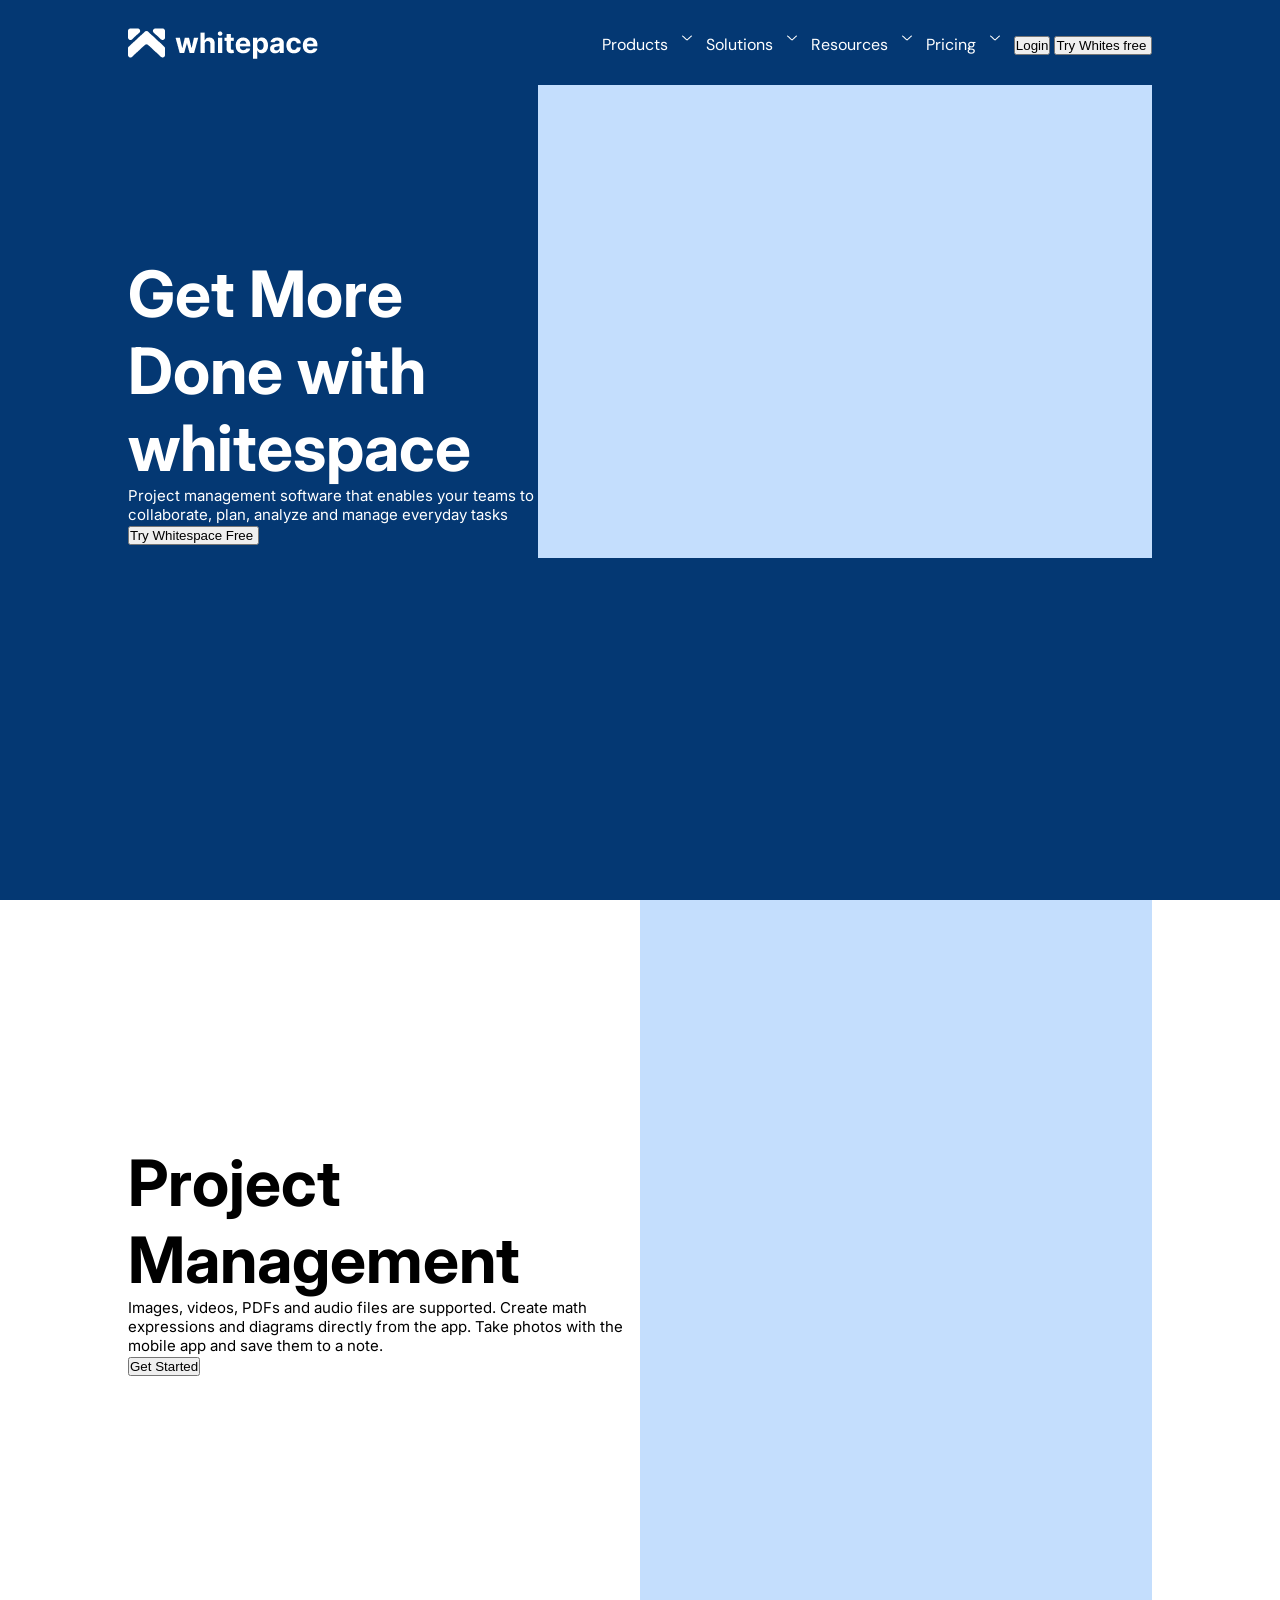
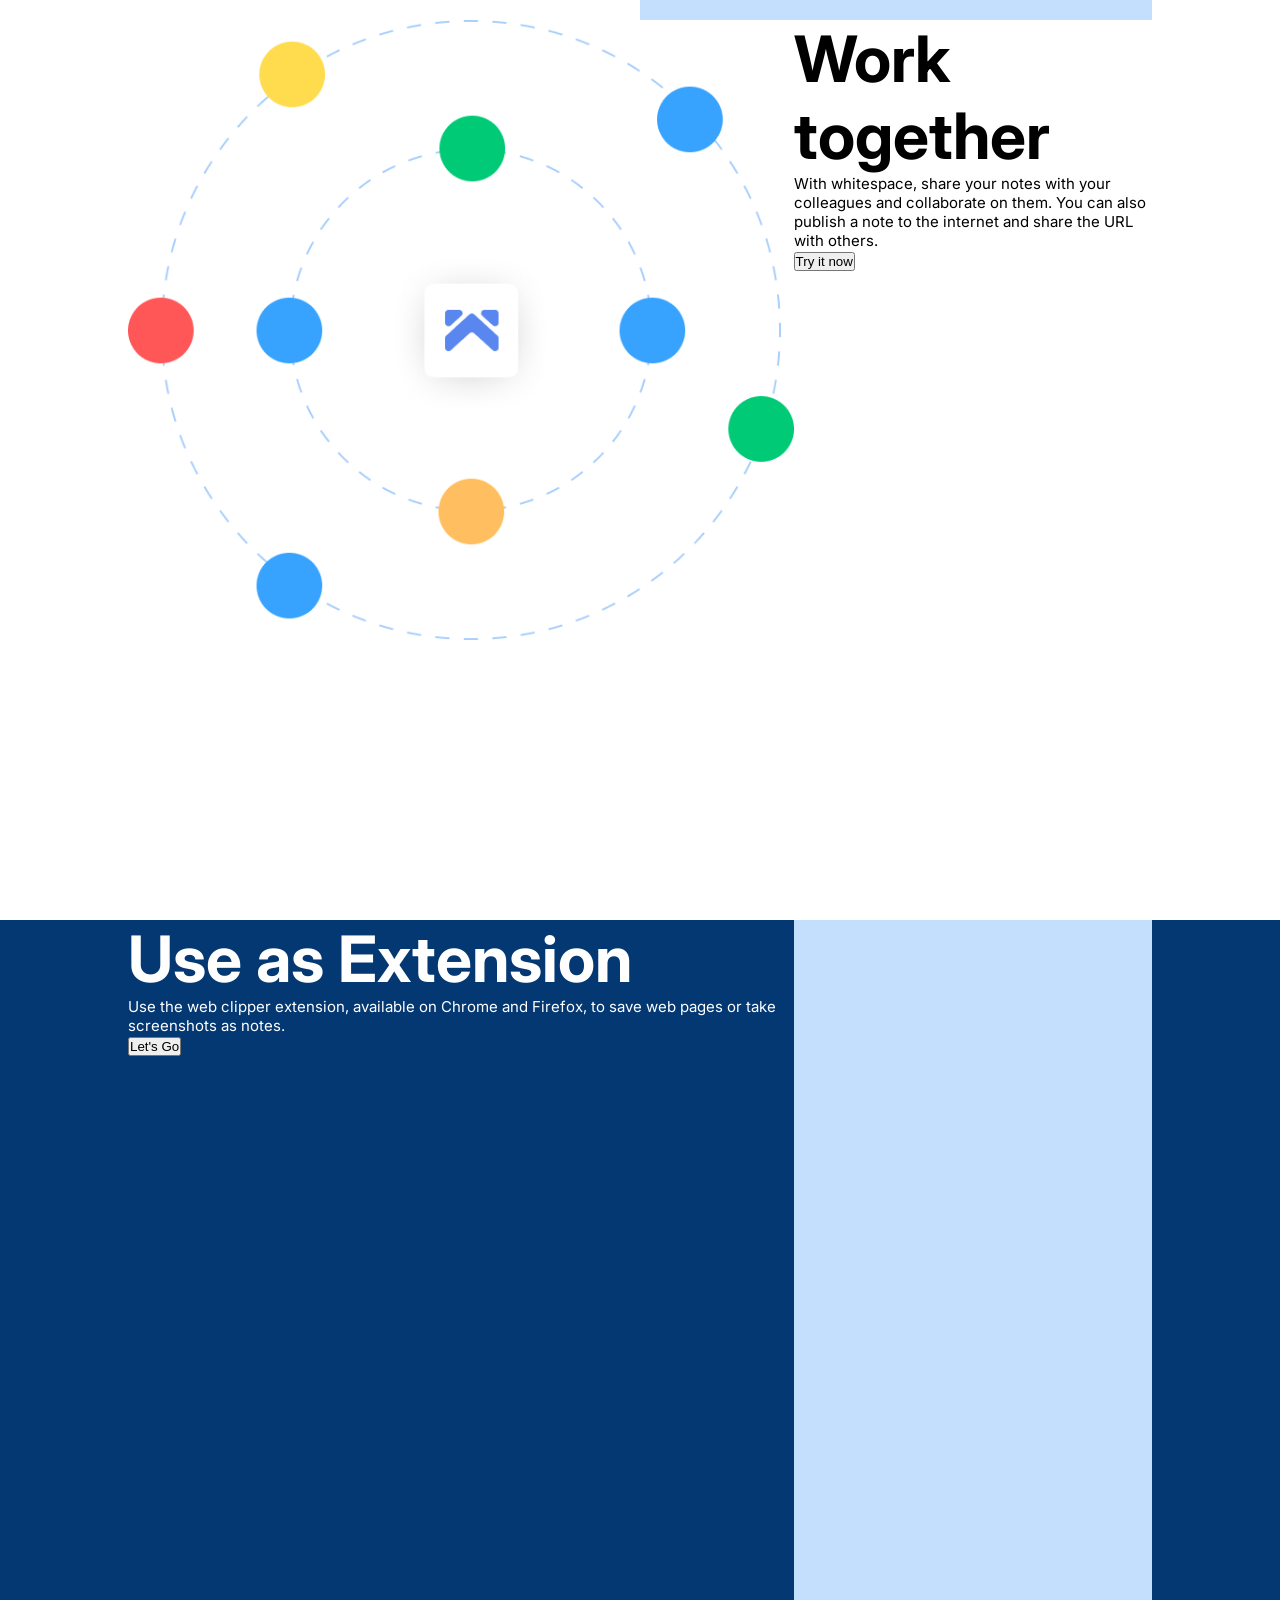
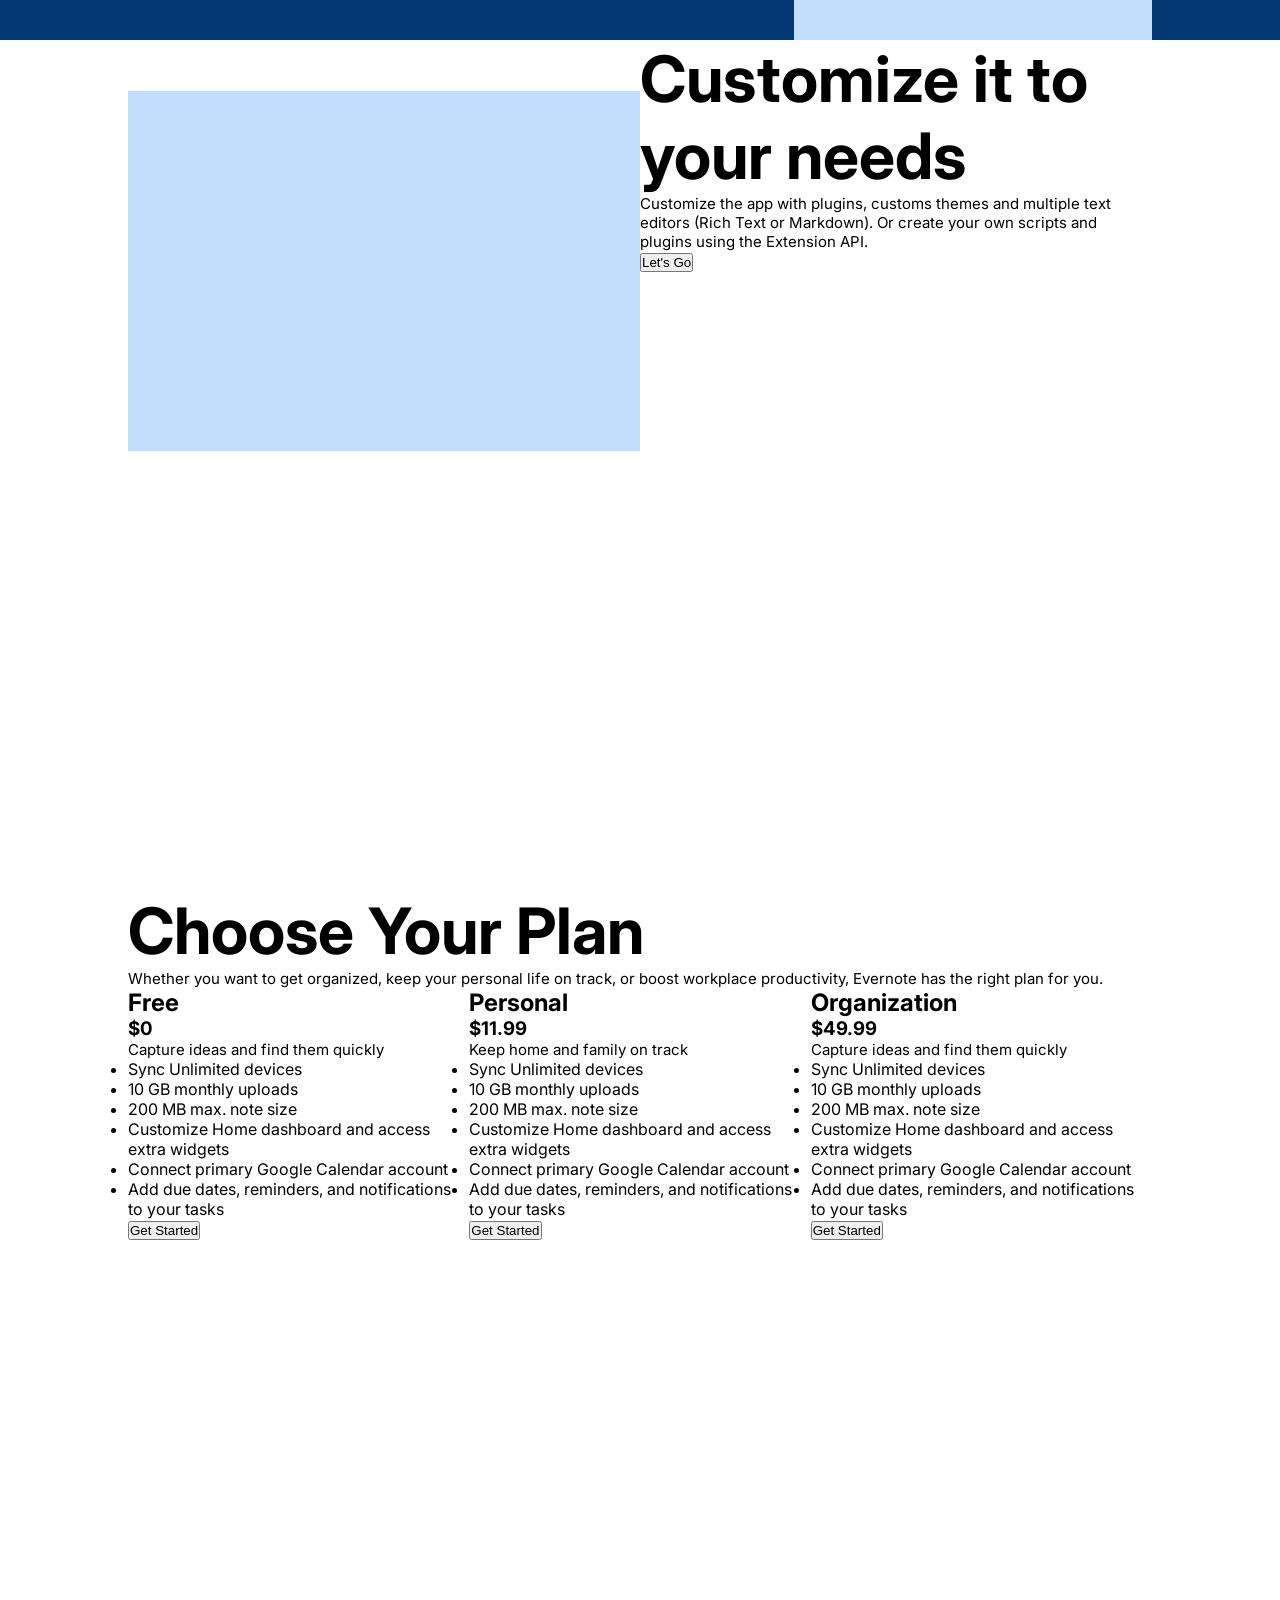
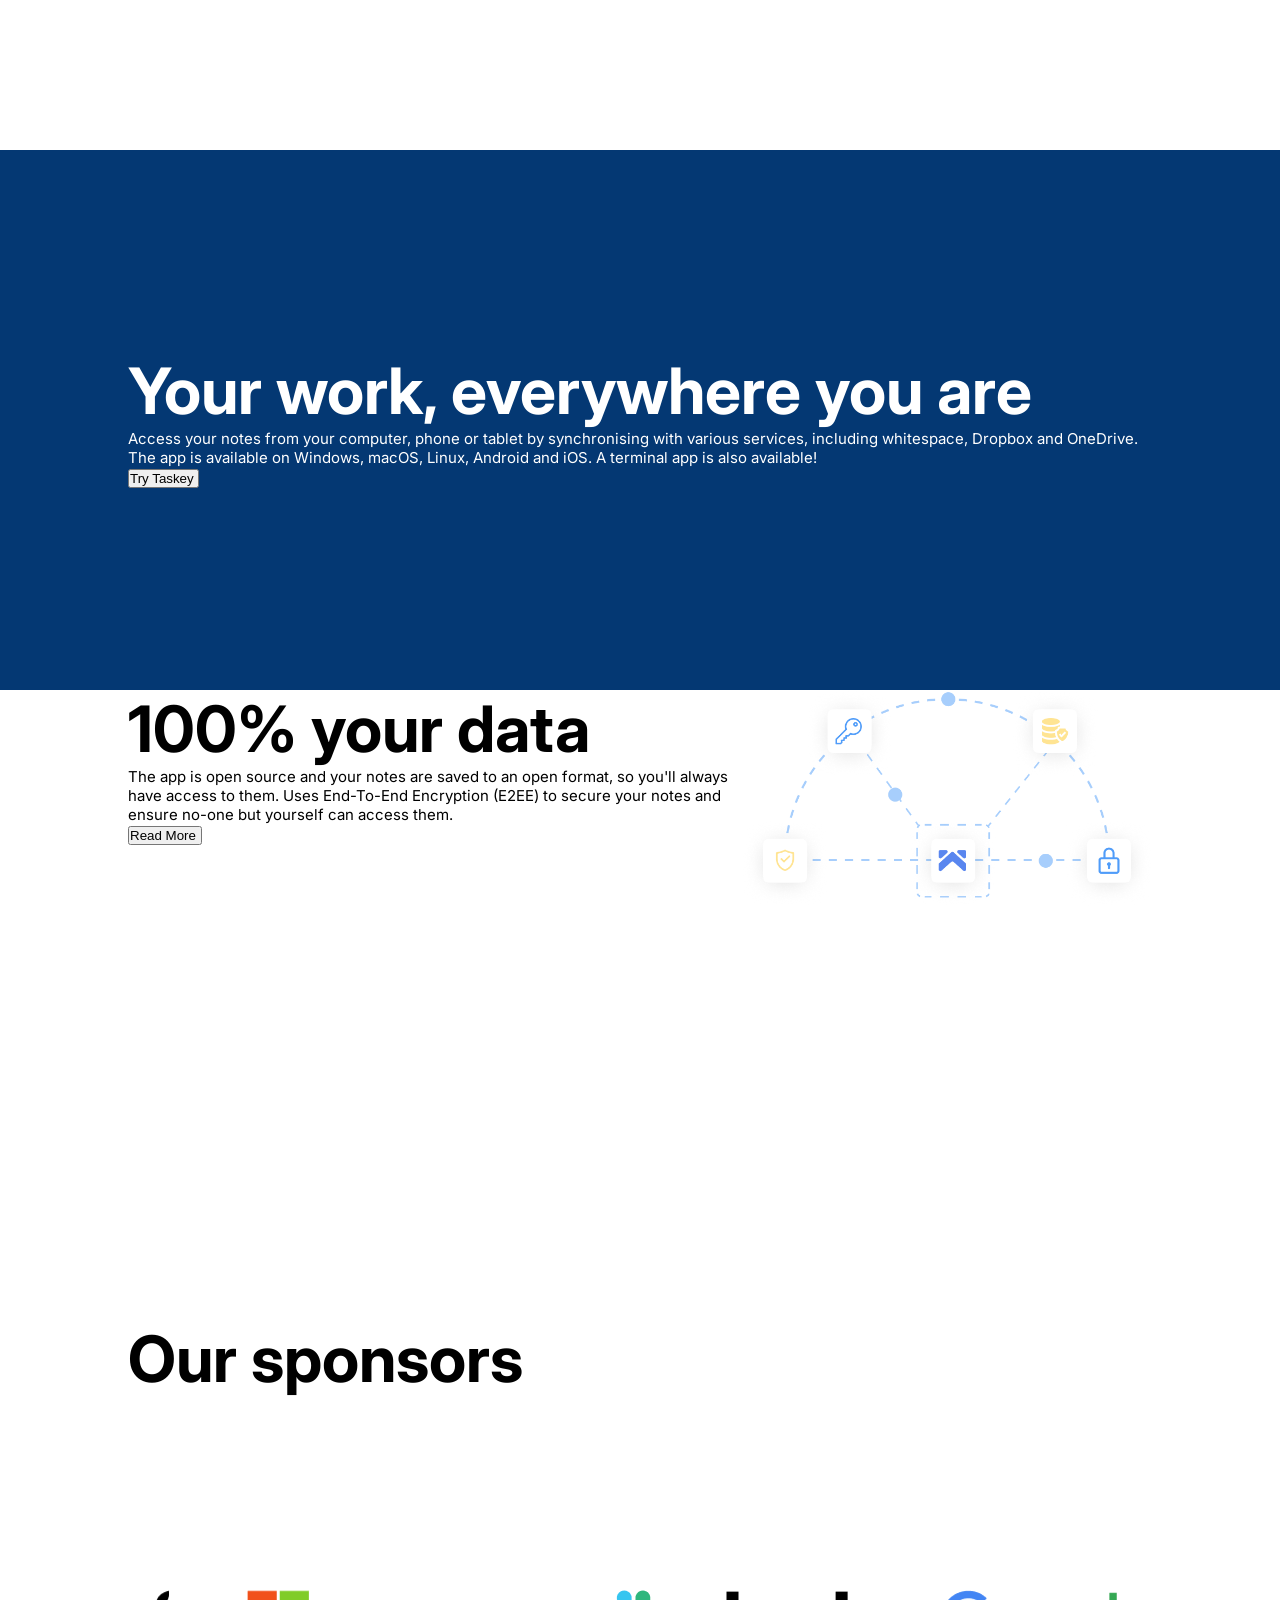
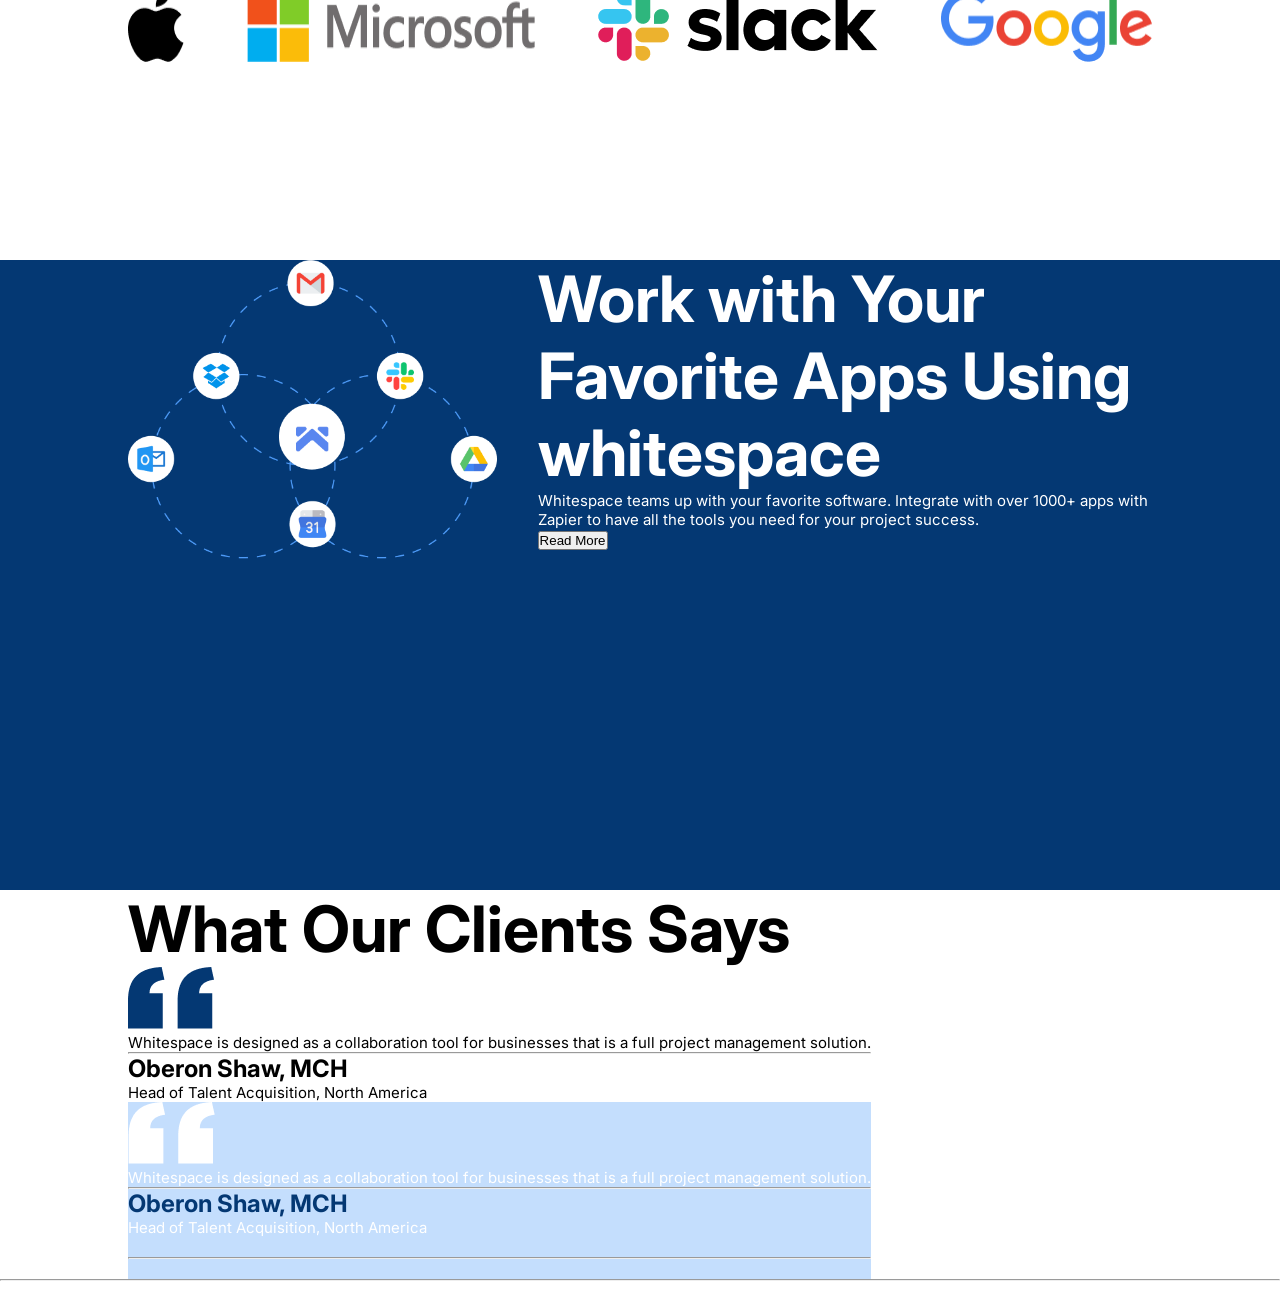
==== projects/index.html @ 3f09fa3c "adjustments" ====
<!DOCTYPE html>
<html lang="en">

<head>
    <meta charset="UTF-8">
    <meta name="viewport" content="width=device-width, initial-scale=1.0">
    <link rel="stylesheet" href="styles.css">
    <link
        href="https://fonts.googleapis.com/css2?family=DM+Sans:ital,opsz,wght@0,9..40,100..1000;1,9..40,100..1000&family=Noto+Sans+KR:wght@100..900&family=Poppins:ital,wght@0,100;0,200;0,300;0,400;0,500;0,600;0,700;0,800;0,900;1,100;1,200;1,300;1,400;1,500;1,600;1,700;1,800;1,900&display=swap"
        rel="stylesheet">
    <link
        href="https://fonts.googleapis.com/css2?family=DM+Sans:ital,opsz,wght@0,9..40,100..1000;1,9..40,100..1000&family=Inter:ital,opsz,wght@0,14..32,100..900;1,14..32,100..900&family=Noto+Sans+KR:wght@100..900&family=Poppins:ital,wght@0,100;0,200;0,300;0,400;0,500;0,600;0,700;0,800;0,900;1,100;1,200;1,300;1,400;1,500;1,600;1,700;1,800;1,900&display=swap"
        rel="stylesheet">
    <title>Document</title>
</head>

<body id="body">
    <section id="section1">
        <header>
            <section>
                <div class="header">
                    <div class="logo">
                        <img src="assets/images/Logo.png" alt="whitespacelogo">
                    </div>
                    <div class="topNavn">
                        <nav>
                            <ul>
                                <li>Products <img src="assets/images/Down Arrow.png" alt="" class="dropdown"></li>
                                <li>Solutions <img src="assets/images/Down Arrow.png" alt="" class="dropdown">
                                </li>
                                <li>Resources <img src="assets/images/Down Arrow.png" alt="" class="dropdown">
                                </li>
                                <li>Pricing <img src="assets/images/Down Arrow.png" alt="" class="dropdown"></li>
                            </ul>
                            <button>Login</button>
                            <button>Try Whites free <img src="" alt="" class="arrowimg"></button>
                        </nav>
                    </div>
                </div>
            </section>
        </header>
        <section class="section1-1">
            <div class="textbox">
                <div class="section1-1text">
                    <h1>Get More Done with whitespace</h1>
                    <p>Project management software that enables your teams to collaborate, plan, analyze and manage
                        everyday tasks</p>
                    <button>Try Whitespace Free <img src="" alt=""></button>
                </div>
            </div>
            <div class="image-container">
                <img src="" alt="" class="image1">
            </div>
        </section>
    </section>

    <section id="section2">
        <section class="sec2-1">
            <div class="textbox2">
                <div class="sec2text">
                    <h1>Project Management</h1>
                    <p>Images, videos, PDFs and audio files are supported. Create math expressions and diagrams directly
                        from the app. Take photos with the mobile app and save them to a note.</p>
                    <button>Get Started <i></i></button>
                </div>
            </div>
            <div class="image-container2-1">
                <div>
                    <img src="" alt="" class="image2">
                </div>
            </div>
        </section>
        <section class="sec2-2">
            <div class="imgcontainer2-2">
                <img src="assets/images/Work Together Image.png" alt="">
            </div>
            <div class="textbox21">
                <div class="sect2-text">
                    <h1>Work together</h1>
                    <p>With whitespace, share your notes with your colleagues and collaborate on them. You can also
                        publish a note to the internet and share the URL with others.</p>
                    <button>Try it now <i></i></button>
                </div>
            </div>
        </section>
    </section>

    <section id="sec3">
        <div class="textbox3">
            <div class="section3text">
                <h1>Use as Extension</h1>
                <p>Use the web clipper extension, available on Chrome and Firefox, to save web pages or take screenshots
                    as notes.</p>
                <button>Let's Go</button>
            </div>
        </div>
        <div class="image-container3">
            <img src="" alt="">
        </div>
    </section>

    <section id="sec35">
        <div class="bluebox">
            <div class="image-container35">
                <img src="" alt="" class="image2">
            </div>
        </div>
        <div class="textbox35">
            <div class="sec35text">
                <h1>Customize it to your needs</h1>
                <p>Customize the app with plugins, customs themes and multiple text editors (Rich Text or Markdown). Or
                    create your own scripts and plugins using the Extension API.</p>
                <button>Let's Go <i></i></button>
            </div>
        </div>
    </section>

    <section id="sec4">
        <div class="textbox4">
            <div class="text4">
                <h1>Choose Your Plan</h1>
                <p>Whether you want to get organized, keep your personal life on track, or boost workplace productivity,
                    Evernote has the right plan for you.</p>
            </div>

            <section class="boxescontainer">
                <section class="boxes">
                    <div class="box1">
                        <div class="box1text">
                            <h2>Free</h2>
                            <h3>$0</h3>
                            <p>Capture ideas and find them quickly</p>
                            <ul>
                                <li><img>Sync Unlimited devices</li>
                                <li><img>10 GB monthly uploads</li>
                                <li><img>200 MB max. note size</li>
                                <li><img src="" alt="">Customize Home dashboard and access extra widgets</li>
                                <li><img>Connect primary Google Calendar account</li>
                                <li><img>Add due dates, reminders, and notifications to your tasks</li>
                            </ul>
                            <button>Get Started</button>
                        </div>
                    </div>
                    <div class="box2">
                        <h2>Personal</h2>
                        <h3>$11.99</h3>
                        <p>Keep home and family on track</p>
                        <ul>
                            <li><img>Sync Unlimited devices</li>
                            <li><img>10 GB monthly uploads</li>
                            <li><img>200 MB max. note size</li>
                            <li><img src="" alt="">Customize Home dashboard and access extra widgets</li>
                            <li><img>Connect primary Google Calendar account</li>
                            <li><img>Add due dates, reminders, and notifications to your tasks</li>
                        </ul>
                        <button>Get Started</button>
                    </div>
                    <div class="box3">
                        <h2>Organization</h2>
                        <h3>$49.99</h3>
                        <p>Capture ideas and find them quickly</p>
                        <ul>
                            <li><img>Sync Unlimited devices</li>
                            <li><img>10 GB monthly uploads</li>
                            <li><img>200 MB max. note size</li>
                            <li><img src="" alt="">Customize Home dashboard and access extra widgets</li>
                            <li><img>Connect primary Google Calendar account</li>
                            <li><img>Add due dates, reminders, and notifications to your tasks</li>
                        </ul>
                        <button>Get Started</button>
                    </div>
                </section>
            </section>
    </section>

    <section id="sec5">
        <div class="textbox5">
            <div class="text5">
                <h1>Your work, everywhere you are</h1>
                <p>Access your notes from your computer, phone or tablet by synchronising with various services,
                    including whitespace, Dropbox and OneDrive. The app is available on Windows, macOS, Linux, Android
                    and iOS. A terminal app is also available!</p>
                <button>Try Taskey <img src="" alt=""></button>
            </div>
        </div>
    </section>

    <section id="sec6">
        <div class="textbox6">
            <div class="text6">
                <h1>100% your data</h1>
                <p>The app is open source and your notes are saved to an open format, so you'll always have access to
                    them. Uses End-To-End Encryption (E2EE) to secure your notes and ensure no-one but yourself can
                    access them.</p>
                <button>Read More <img src="" alt=""></button>
            </div>
        </div>
        <div class="image-container6">
            <img src="assets/images/Element.png" alt="">
        </div>
    </section>

    <section id="sec7">
        <div class="textbox7">
            <div class="text7">
                <h1>Our sponsors</h1>
            </div>
        </div>
        <div class="image-container7">
            <div class="logos">
                <img src="assets/images/Apple.png" alt="">
                <img src="assets/images/Microsoft.png" alt="">
                <img src="assets/images/Slack.png" alt="">
                <img src="assets/images/Google.png" alt="">
            </div>
        </div>
    </section>

    <section id="sec8">
        <div class="image-container8">
            <img src="assets/images/Apps.png">
        </div>
        <div class="textbox8">
            <div class="text8">
                <h1>Work with Your Favorite Apps Using whitespace</h1>
                <p>Whitespace teams up with your favorite software. Integrate with over 1000+ apps with Zapier to have
                    all the tools you need for your project success.</p>
                <button>Read More</button>
            </div>
        </div>
    </section>

    <section id="sec9">
        <div>
            <h1>What Our Clients Says</h1>
        </div>
        <div class="reviews">
            <div class="textbox9">
                <div class="text9">
                    <img src="assets/images/Quote2.png" alt="">
                    <p>Whitespace is designed as a collaboration tool for businesses that is a full project management
                        solution.</p>
                    <hr>
                    <div>
                        <h2>Oberon Shaw, MCH</h2>
                        <p>Head of Talent Acquisition, North America</p>
                    </div>
                </div>
            </div>
            <div class="textbox10">
                <div class="text10">
                    <img src="assets/images/Quote.png" alt="">
                    <p>Whitespace is designed as a collaboration tool for businesses that is a full project management
                        solution.</p>
                    <hr>
                    <div>
                        <h2>Oberon Shaw, MCH</h2>
                        <p>Head of Talent Acquisition, North America</p>
                    </div>
                </div>
                <div class="textbox11">
                    <div class="text11">
                        <img src="" alt="">
                        <p></p>
                        <hr>
                        <img src="" alt="">
                        <h2></h2>
                        <p></p>
                    </div>
                </div>
            </div>
    </section>

    <section id="sec10">
        <div></div>
    </section>
</body>

<footer>
    <div>
        <div></div>
        <div></div>
        <div></div>
        <div></div>
        <div></div>
    </div>
    <hr>
    <div>
        <div>
            <ul></ul>
        </div>
        <div>
            <img src="" alt="">
            <img src="" alt="">
            <img src="" alt="">
        </div>
    </div>
</footer>

</html>
---- projects/styles.css ----
* {
    margin: 0;
    padding: 0;
}

#body {
    font-family: 'inter';
}

#section1 {
    background-color: #043873;
    background-size: cover;
    background-position: center;
    height: 100vh;
}

h1 {
    font-size: 64px;
}

p {
    font-size: 15px;
}

.header {
    display: flex;
    flex-wrap: wrap;
    justify-content: space-between;
    padding-top: 2%;
    padding-right: 10%;
    padding-bottom: 2%;
    padding-left: 10%;
}

#topNavn {
    justify-items: flex-end;
    width: auto;
    height: 60px;
    gap: 60px;
    width: 551.5px;
    height: 24px
}

.logo {
    width: auto;
    justify-items: flex-start;
    height: 34px;
}

.topNavn nav ul {
    display: inline-block;
    font-family: 'DM Sans';
}

.topNavn nav ul li {
    color: white;
    display: inline-block;
}

.section1-1 {
    display: flex;
    flex-wrap: wrap;
    height: 70vh;
    padding-left: 10%;
    padding-right: 10%;
}

.textbox {
    width: 40%;
    display: flex;
    align-items: center;
}

.section1-1text p {
    color: white
}

.section1-1text h1 {
    color: white;
}

.section1text p {
    color: white;
}

.image-container {
    display: flex;
    align-items: center;
    justify-items: center;
    width: 60%;
    height: 75%;
    background-color: #C4DEFD;
}

@media screen and (max-width: 320px) {
    h1 {
        font-size: 36px;
    }

    p {
        font-size: 18px;
    }

    .textbox {
        width: 100%;
    }

    .image-container {
        width: 100%;
    }

    #section1 {
        height: 130vh;
    }
}

#section2 {
    height: 180vh;
}

.sec2-1 {
    height: 80vh;
    width: auto;
    display: flex;
    flex-wrap: wrap;
    padding-right: 10%;
    padding-left: 10%;
}

.textbox2 {
    display: flex;
    align-items: center;
    justify-items: center;
    width: 50%;
}

.image-container2-1 {
    background-color: #C4DEFD;
    width: 50%;
}

.sec2-2 {
    height: 100vh;
    width: auto;
    display: flex;
    flex-wrap: wrap;
    padding-right: 10%;
    padding-left: 10%;
}

.imgcontainer2-2 {
    width: 65%;
}

.imgcontainer2-2 img {
    width: 100%;
}

.sec2-2imgcontainer {
    width: 50%;
}

.textbox21 {
    width: 35%;
}

@media screen and (max-width: 320px) {
    .textbox2 {
        width: 100%;
    }

    .image-container2-1 {
        width: 100%;
    }

    .imgcontainer2-2 {
        width: 100%;
    }

    .textbox21 {
        width: 100%;
    }
}

#sec3 {
    height: 80vh;
    background-color: #043873;
    padding-right: 10%;
    padding-left: 10%;
    display: flex;
    flex-wrap: wrap;
}

.textbox3 {
    width: 65%;
}

.section3text {
    color: white;
}

.image-container3 {
    background-color: #C4DEFD;
    width: 35%;
}

#sec35 {
    display: flex;
    flex-wrap: wrap;
    justify-content: space-between;
    padding-left: 10%;
    padding-right: 10%;
    height: 80vh;
}

.bluebox {
    padding-top: 5%;
    width: 50%;
    height: 50%;
}

.textbox35 {
    width: 50%;
}

.image-container35 {
    background-color: #C4DEFD;
    width: 100%;
    height: 100%;
}

@media screen and (max-width: 320px) {
    #sec3 {
        height: 100vh;
    }

    .textbox35 {
        width: 100%;
    }

    .bluebox {
        padding-top: 5%;
        width: 100%;
        height: 15%;
    }

    .textbox3 {
        width: 100%;
    }

    .image-container3 {
        width: 100%;
    }
}

#sec4 {
    height: 110vh;
    padding-right: 10%;
    padding-left: 10%;
    display: flex;
    flex-wrap: wrap;
    justify-content: center;
    align-items: center;
}

.boxescontainer {
    height: 70vh;
}

.boxes {
    display: flex;
    justify-content: space-between;
    height: 100%;
}

@media screen and (max-width: 320px) {
    #sec4 {
        height: 220vh;
        align-items: flex-start;
    }

    .textbox4 {
        width: 100%;
    }

    .boxes {
        flex-wrap: wrap;
    }
}

#sec5 {
    height: 60vh;
    background-color: #043873;
    padding-right: 10%;
    padding-left: 10%;
    display: flex;
    align-items: center;
}

.textbox5 {
    width: 100%;
    display: flex;
    justify-items: center;
    color: white;
}

@media screen and (max-width: 320px) {
    #sec5 {
        height: 100vh;
        align-items: flex-start;
    }

    .textbox5 {
        width: 100%;
    }
}

#sec6 {
    display: flex;
    flex-wrap: wrap;
    justify-content: center;
    padding-left: 10%;
    padding-right: 10%;
    height: 70vh;
}

.textbox6 {
    width: 60%;
}

.image-container6 {
    width: 40%;
}

.image-container6 img {
    width: 100%;
}

#sec7 {
    height: 60vh;
    padding-left: 10%;
    padding-right: 10%;
}

.textbox7 {
    height: 30vh;
    justify-items: center;
}

.image-container7 {
    height: 30vh;
    width: 100%;
}

.logos {
    display: flex;
    flex-wrap: wrap;
    justify-content: space-between;
}

@media screen and (max-width: 320px) {
    .textbox7 {
        width: 100%;
    }

    .logos {
        width: 25%;
    }
}

#sec8 {
    background-color: #043873;
    height: 70vh;
    display: flex;
    flex-wrap: wrap;
    padding-left: 10%;
    padding-right: 10%;
}

.image-container8 {
    width: 40%;
    height: 100%;
}

.image-container8 img {
    width: 90%;
}

.textbox8 {
    width: 60%;
    height: 100%;
}

.text8 {
    color: white;
}

#sec9 {
    padding-left: 10%;
    padding-right: 10%;
}

.reviews {
    display: flex;
    flex-wrap: wrap;
    justify-content: space-between;
}

.textbox10 {
    background-color: #C4DEFD;
}

.text10 {
    color: white;
}

.text10 h2 {
    color: #043873;
}
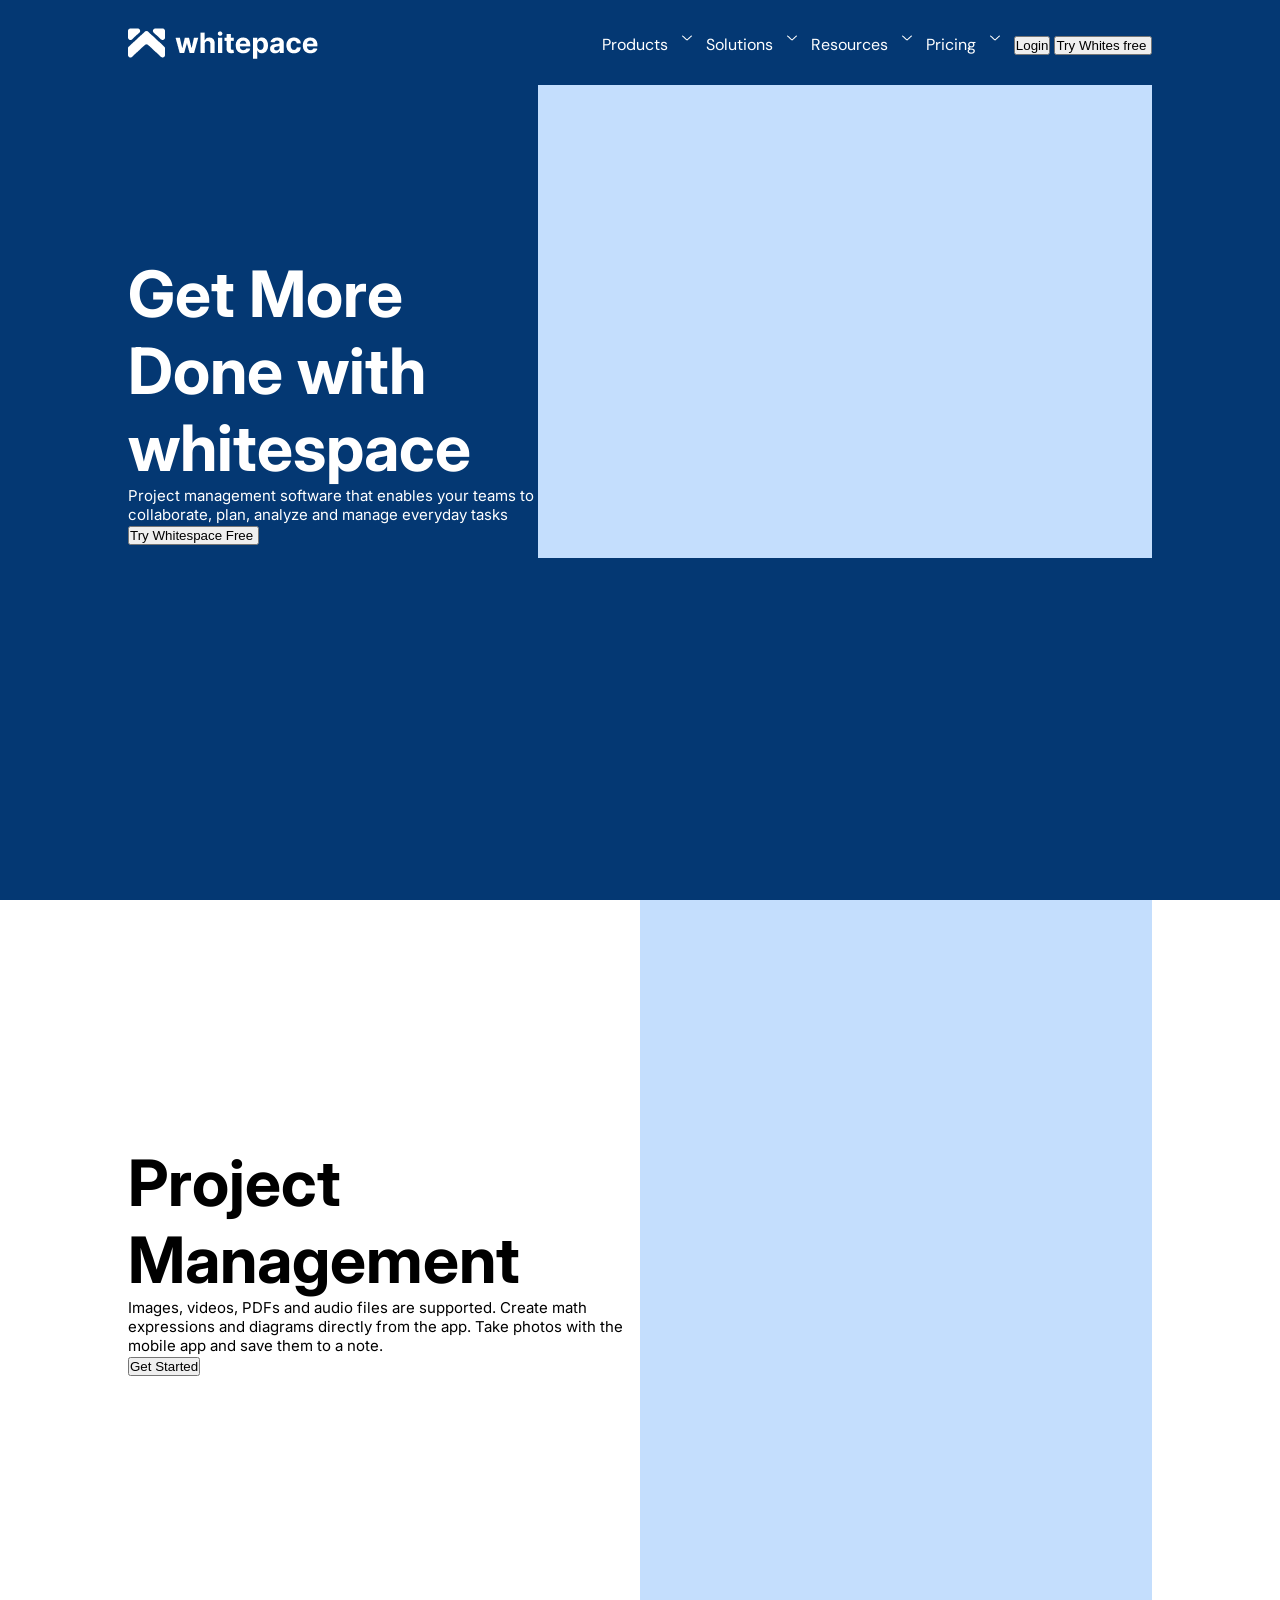
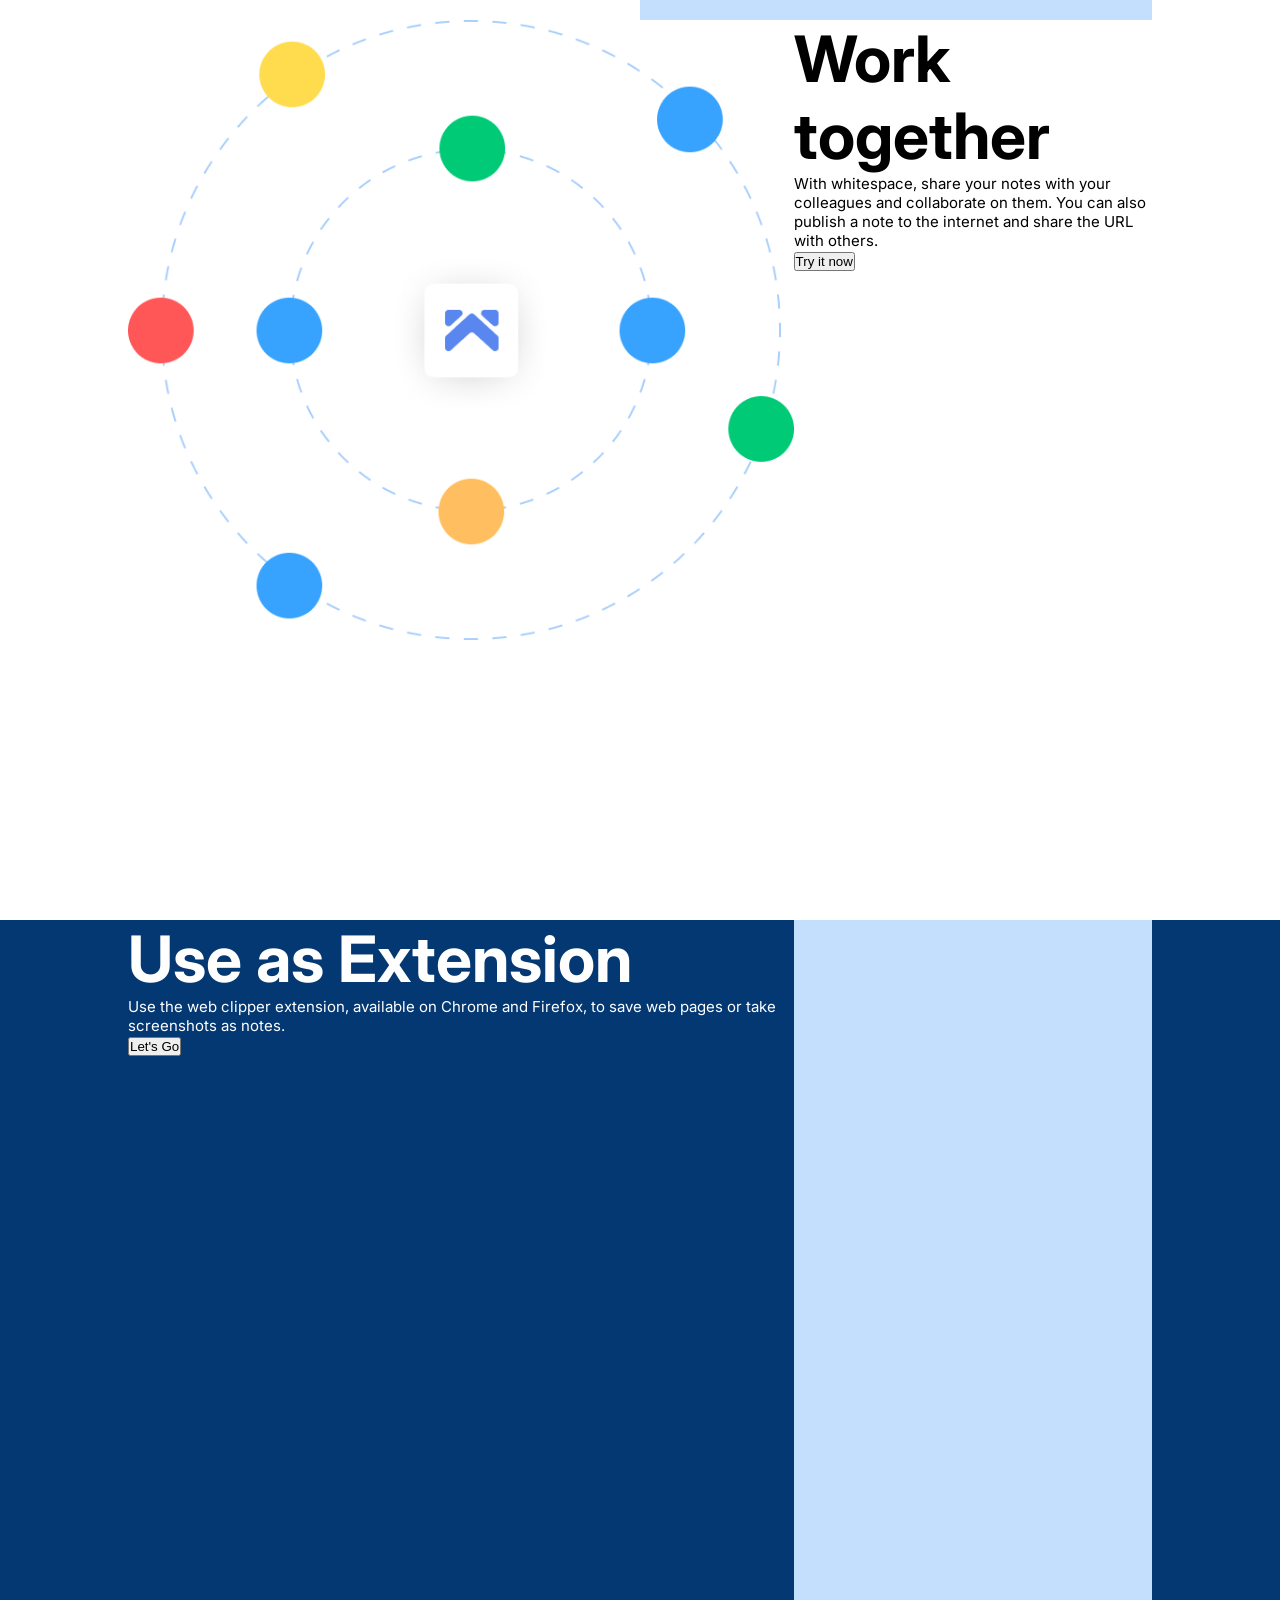
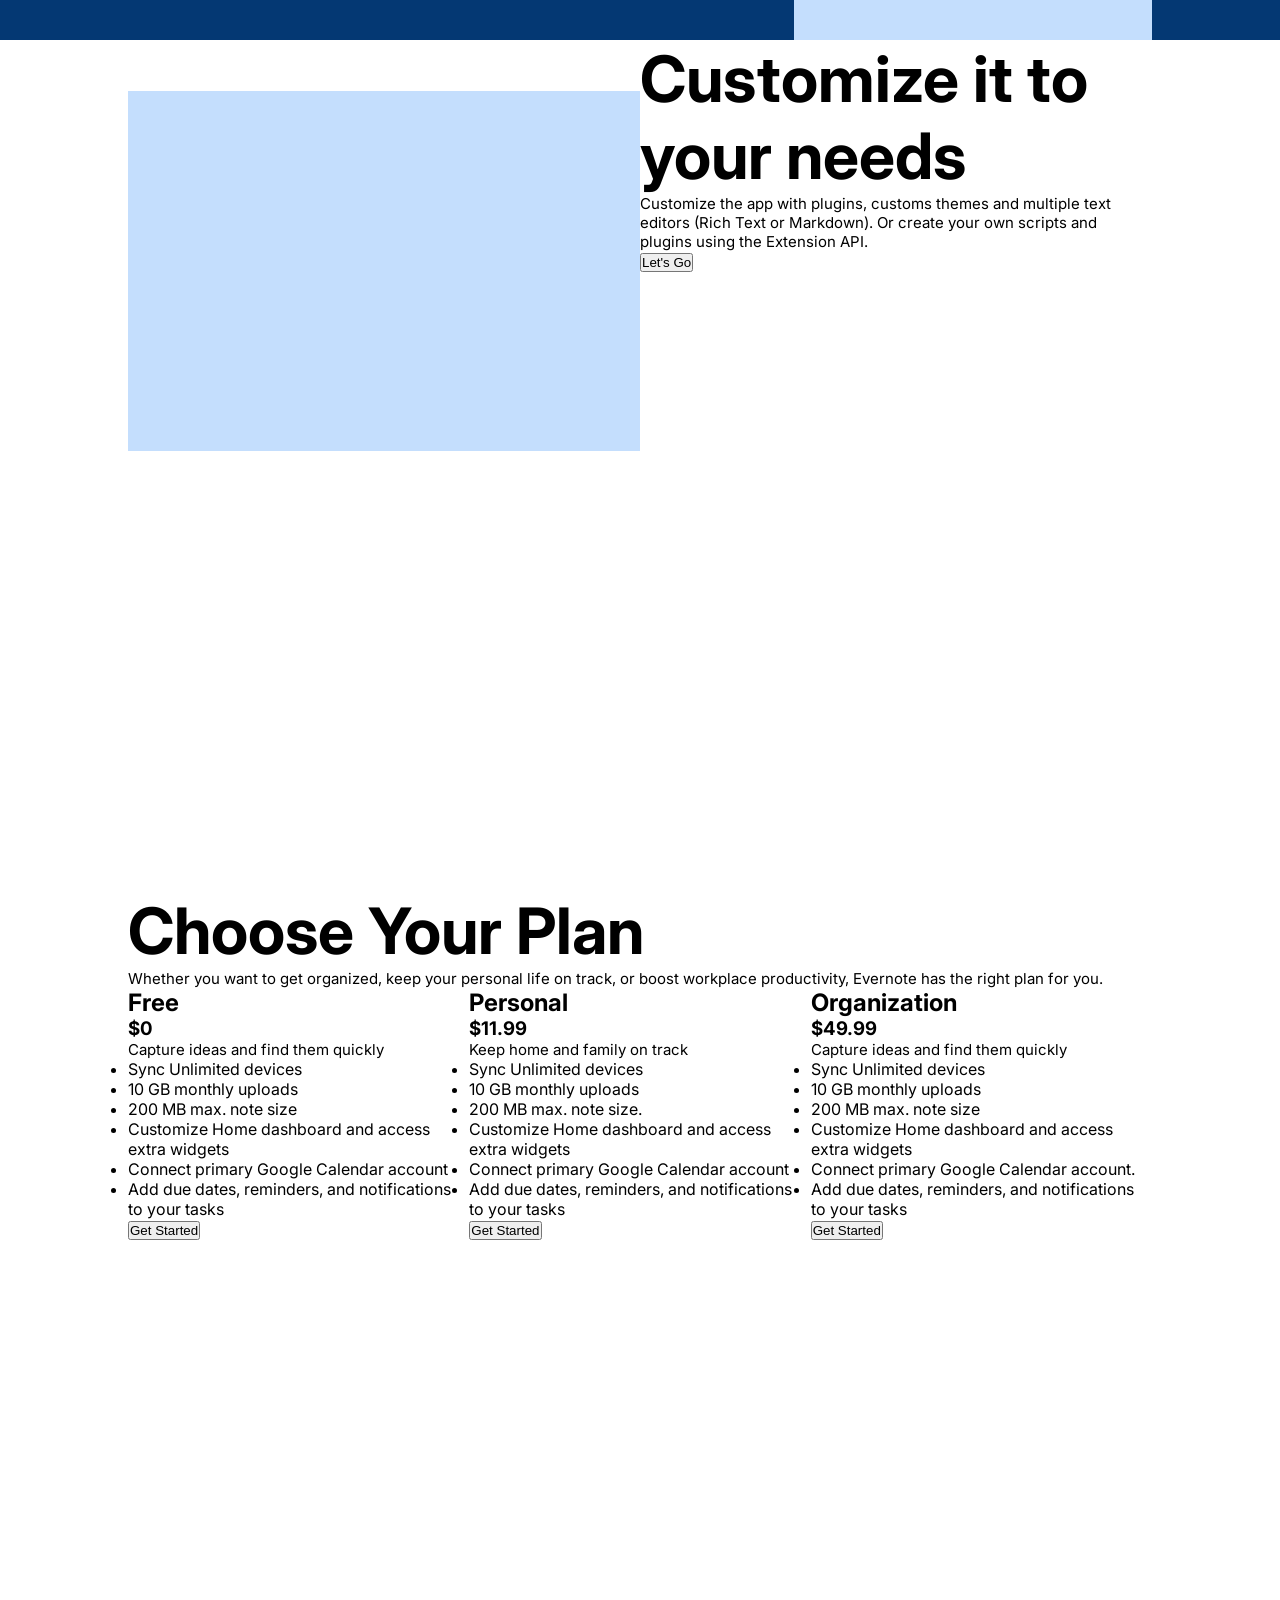
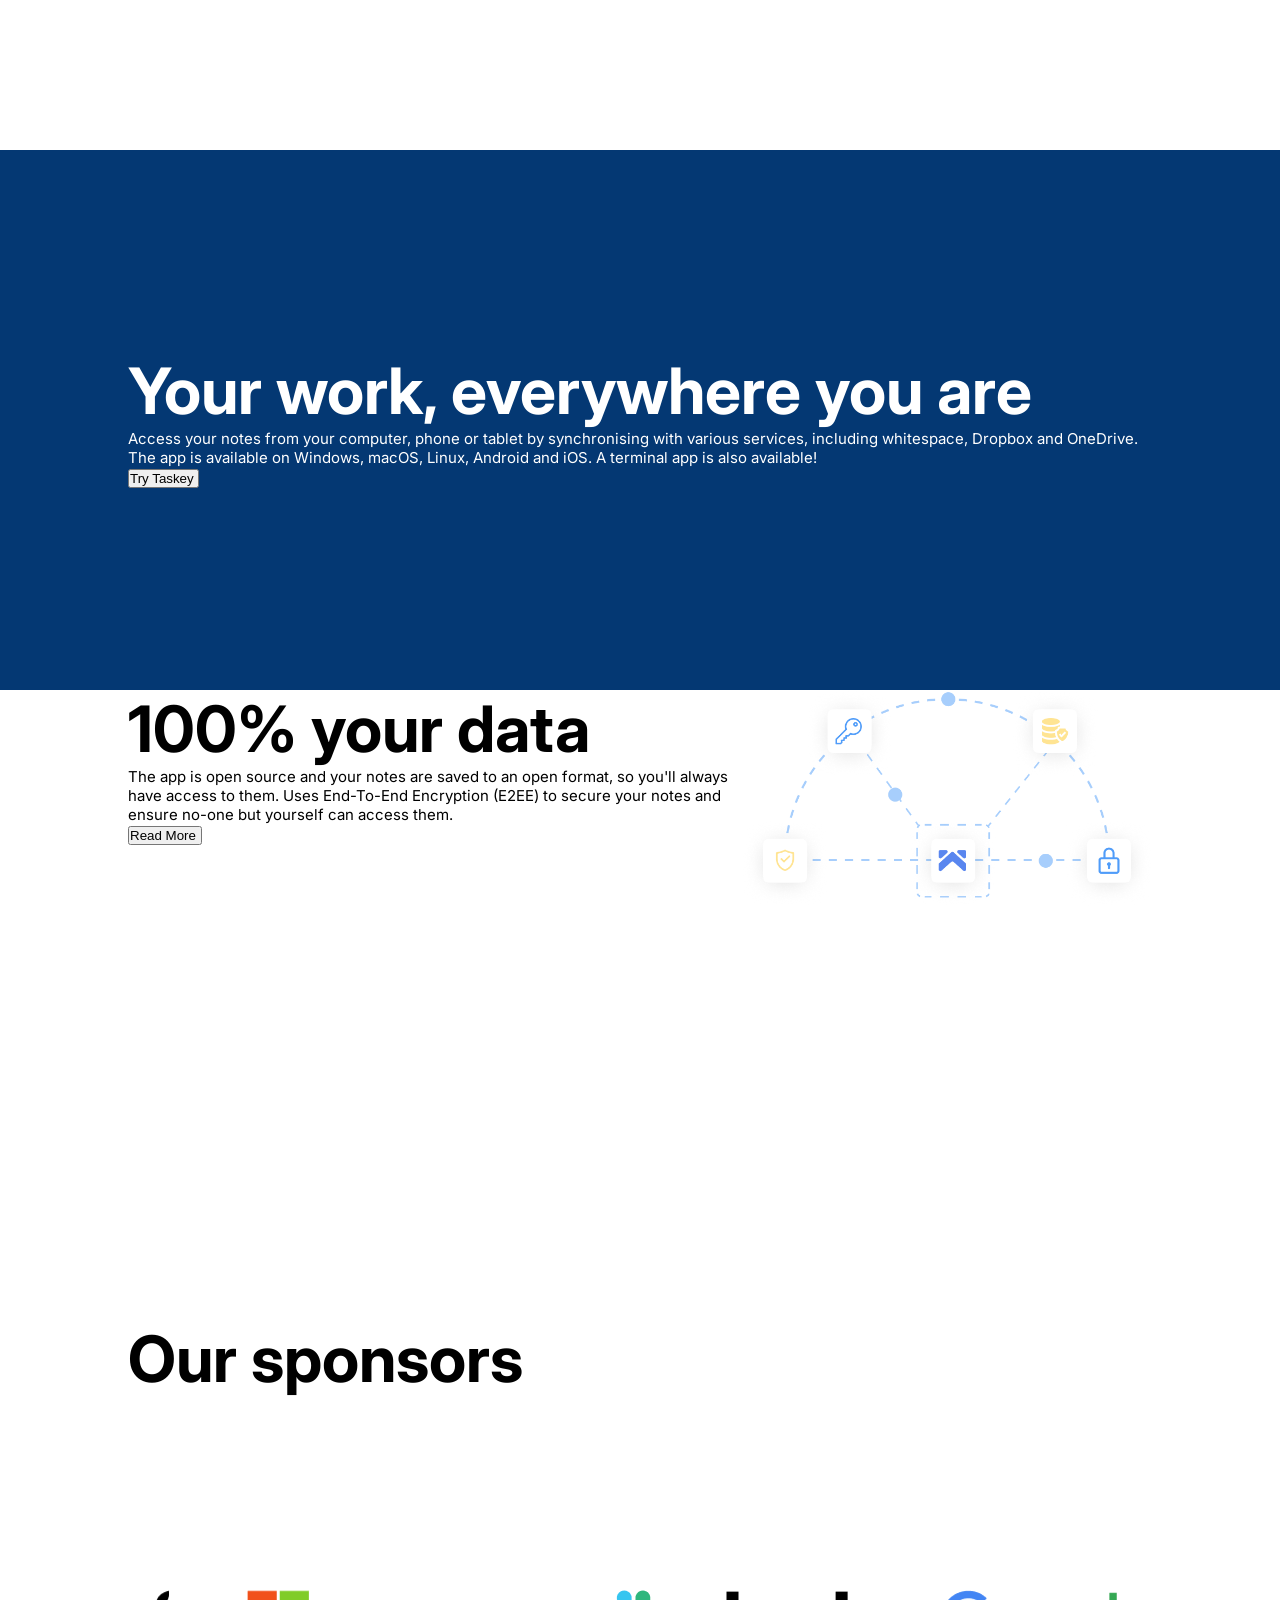
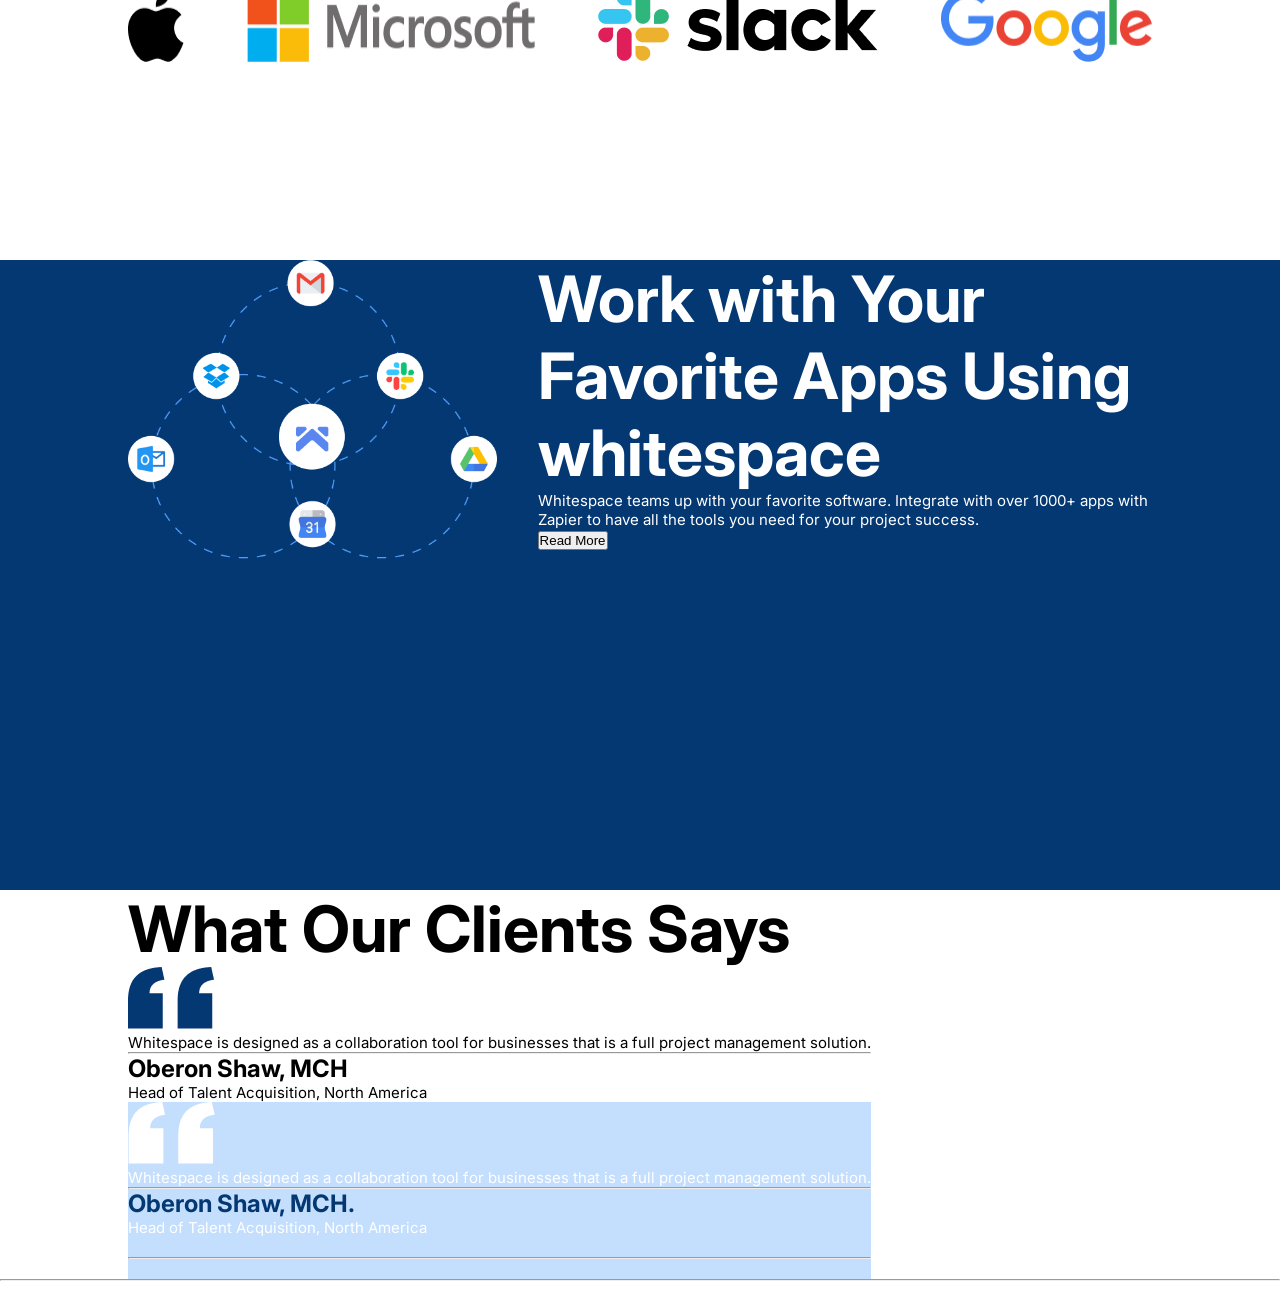
==== commit 5e29edef: "adjustments" ====
--- a/projects/index.html
+++ b/projects/index.html
@@ -148,7 +148,7 @@
                         <ul>
                             <li><img>Sync Unlimited devices</li>
                             <li><img>10 GB monthly uploads</li>
-                            <li><img>200 MB max. note size</li>
+                            <li><img>200 MB max. note size.</li>
                             <li><img src="" alt="">Customize Home dashboard and access extra widgets</li>
                             <li><img>Connect primary Google Calendar account</li>
                             <li><img>Add due dates, reminders, and notifications to your tasks</li>
@@ -164,7 +164,7 @@
                             <li><img>10 GB monthly uploads</li>
                             <li><img>200 MB max. note size</li>
                             <li><img src="" alt="">Customize Home dashboard and access extra widgets</li>
-                            <li><img>Connect primary Google Calendar account</li>
+                            <li><img>Connect primary Google Calendar account.</li>
                             <li><img>Add due dates, reminders, and notifications to your tasks</li>
                         </ul>
                         <button>Get Started</button>
@@ -254,7 +254,7 @@
                         solution.</p>
                     <hr>
                     <div>
-                        <h2>Oberon Shaw, MCH</h2>
+                        <h2>Oberon Shaw, MCH.</h2>
                         <p>Head of Talent Acquisition, North America</p>
                     </div>
                 </div>
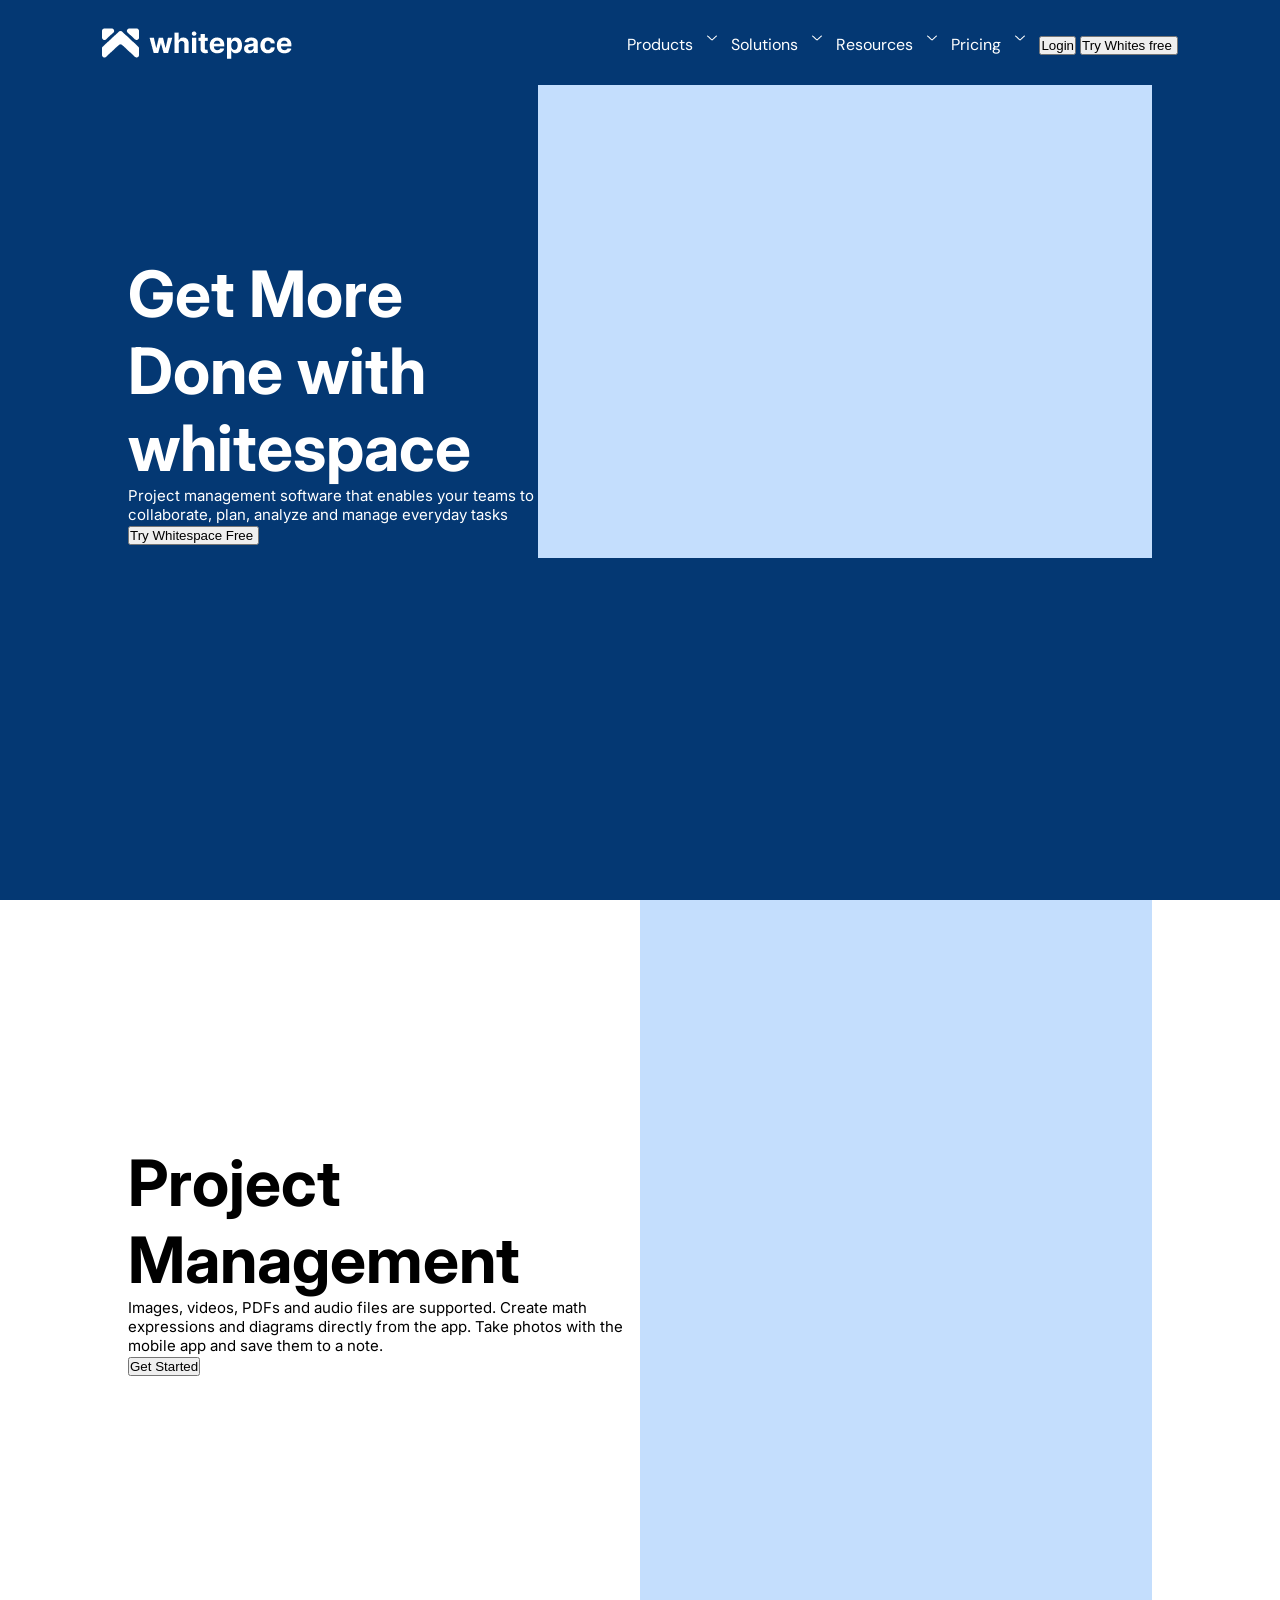
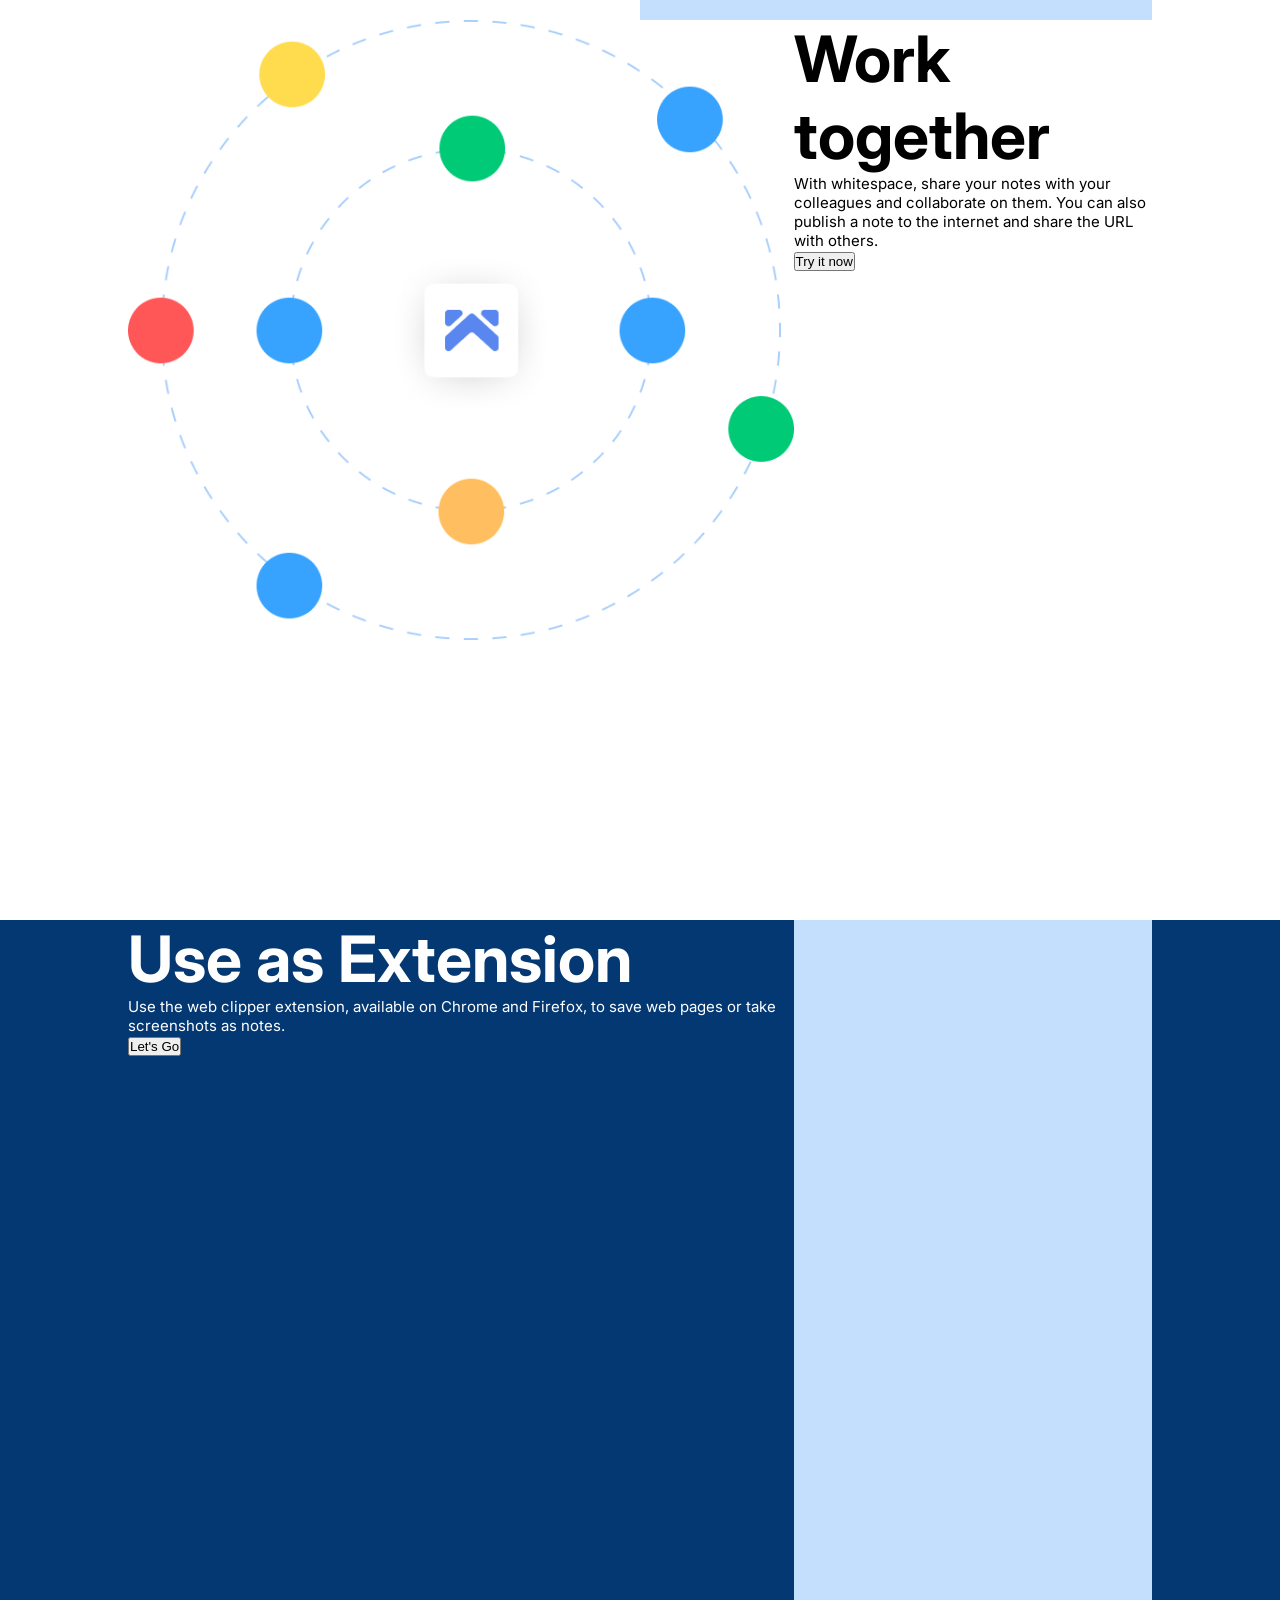
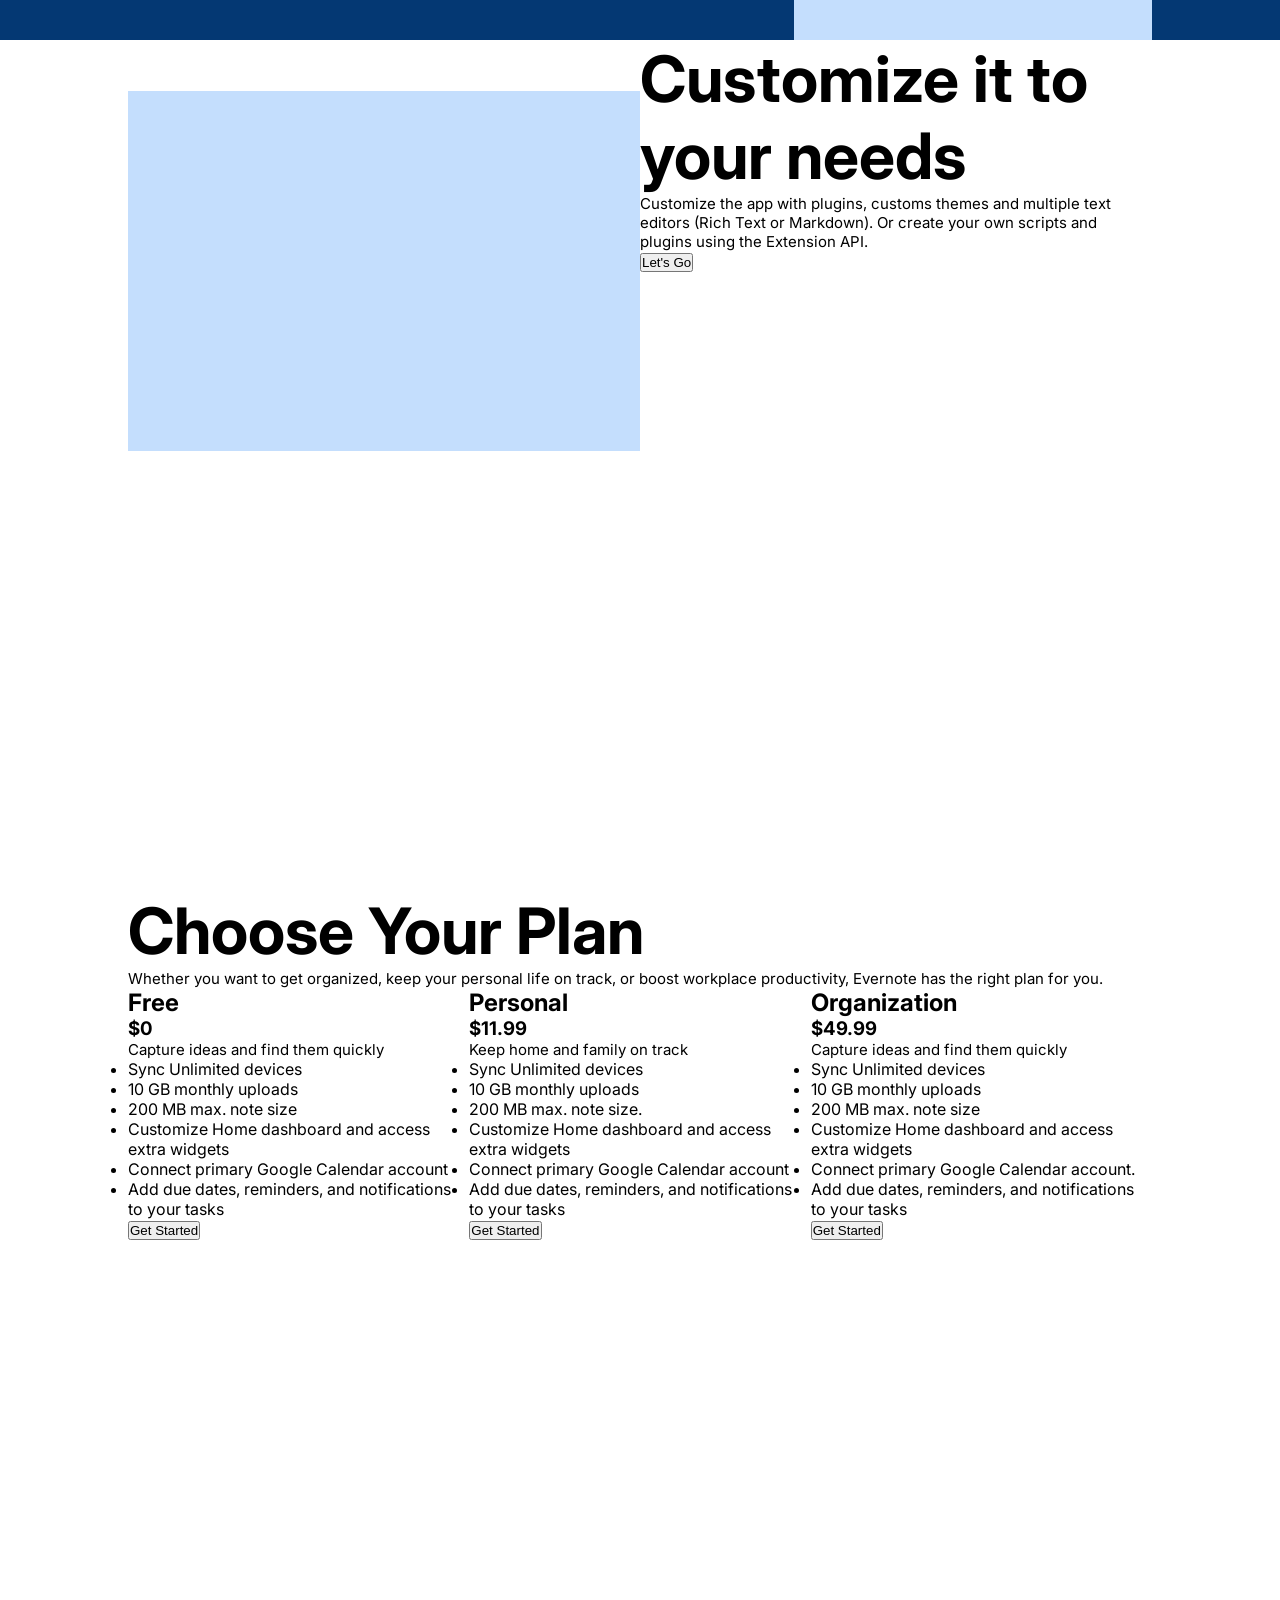
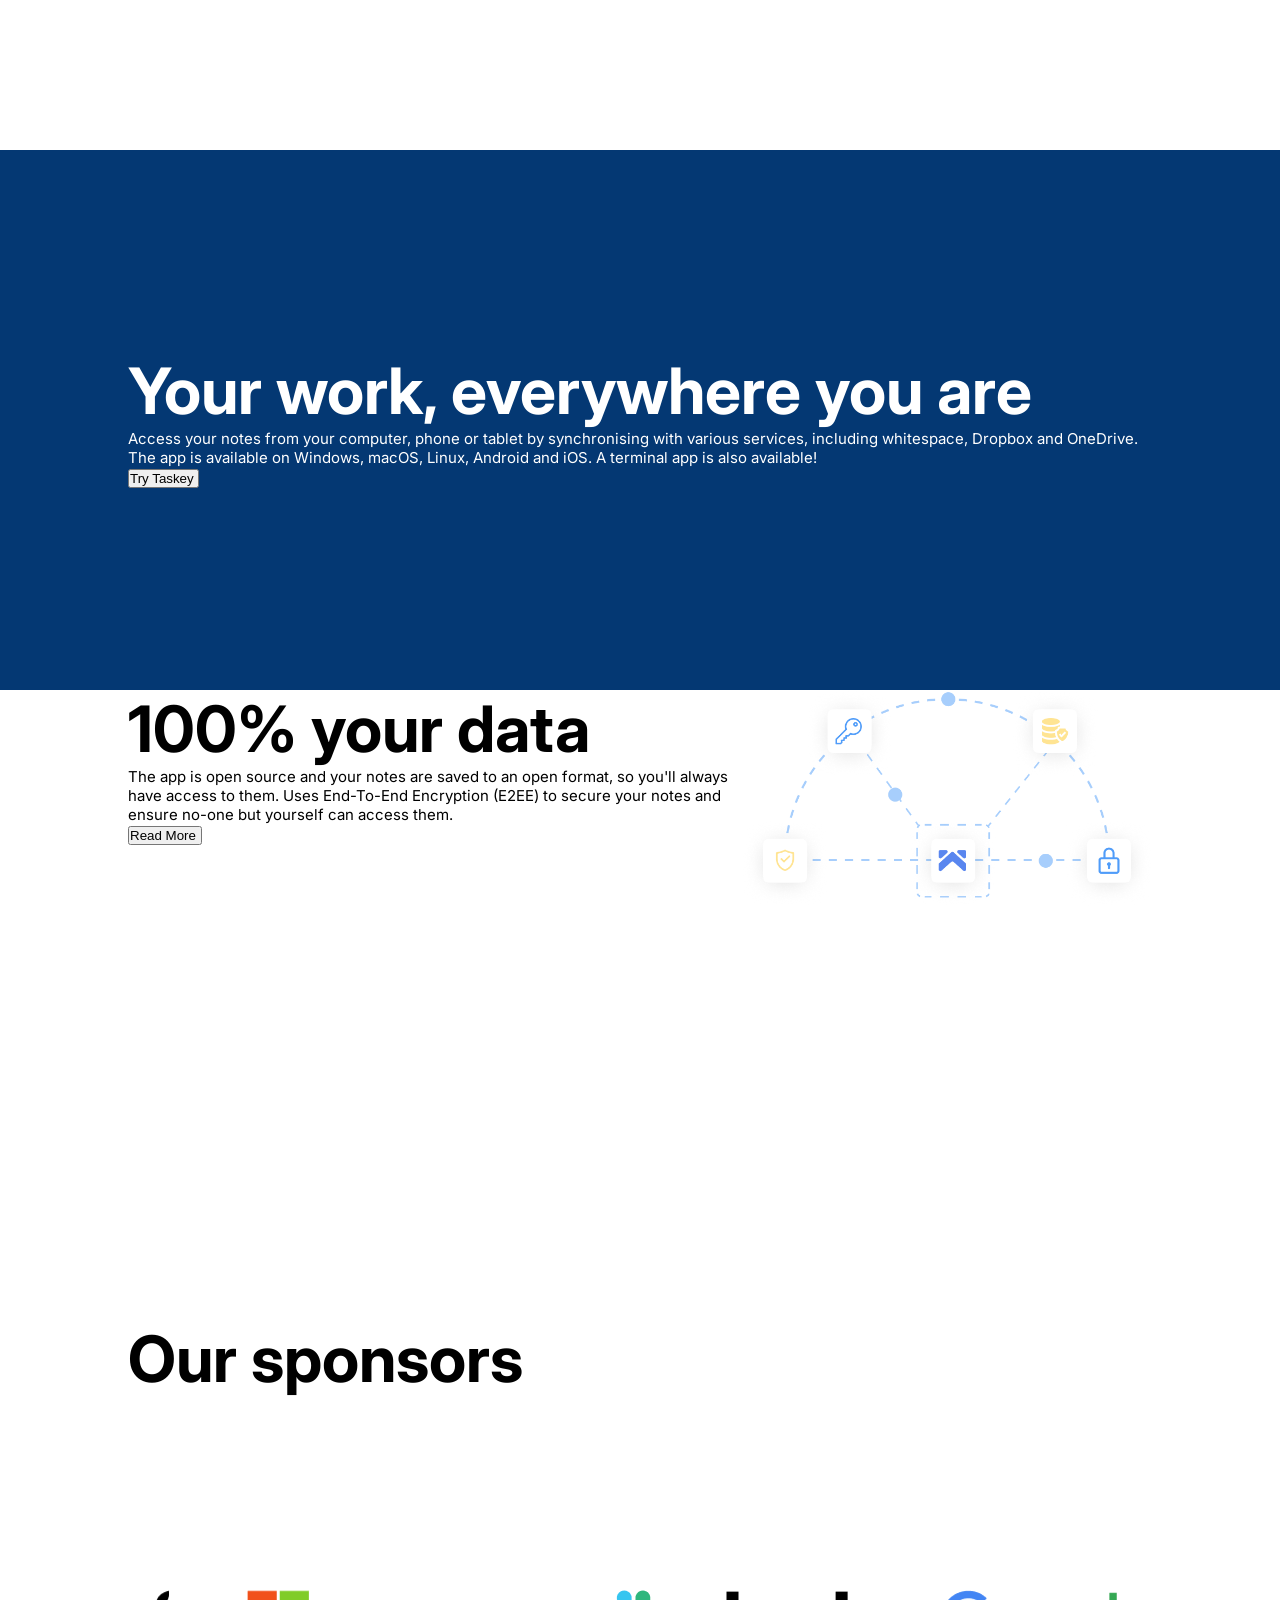
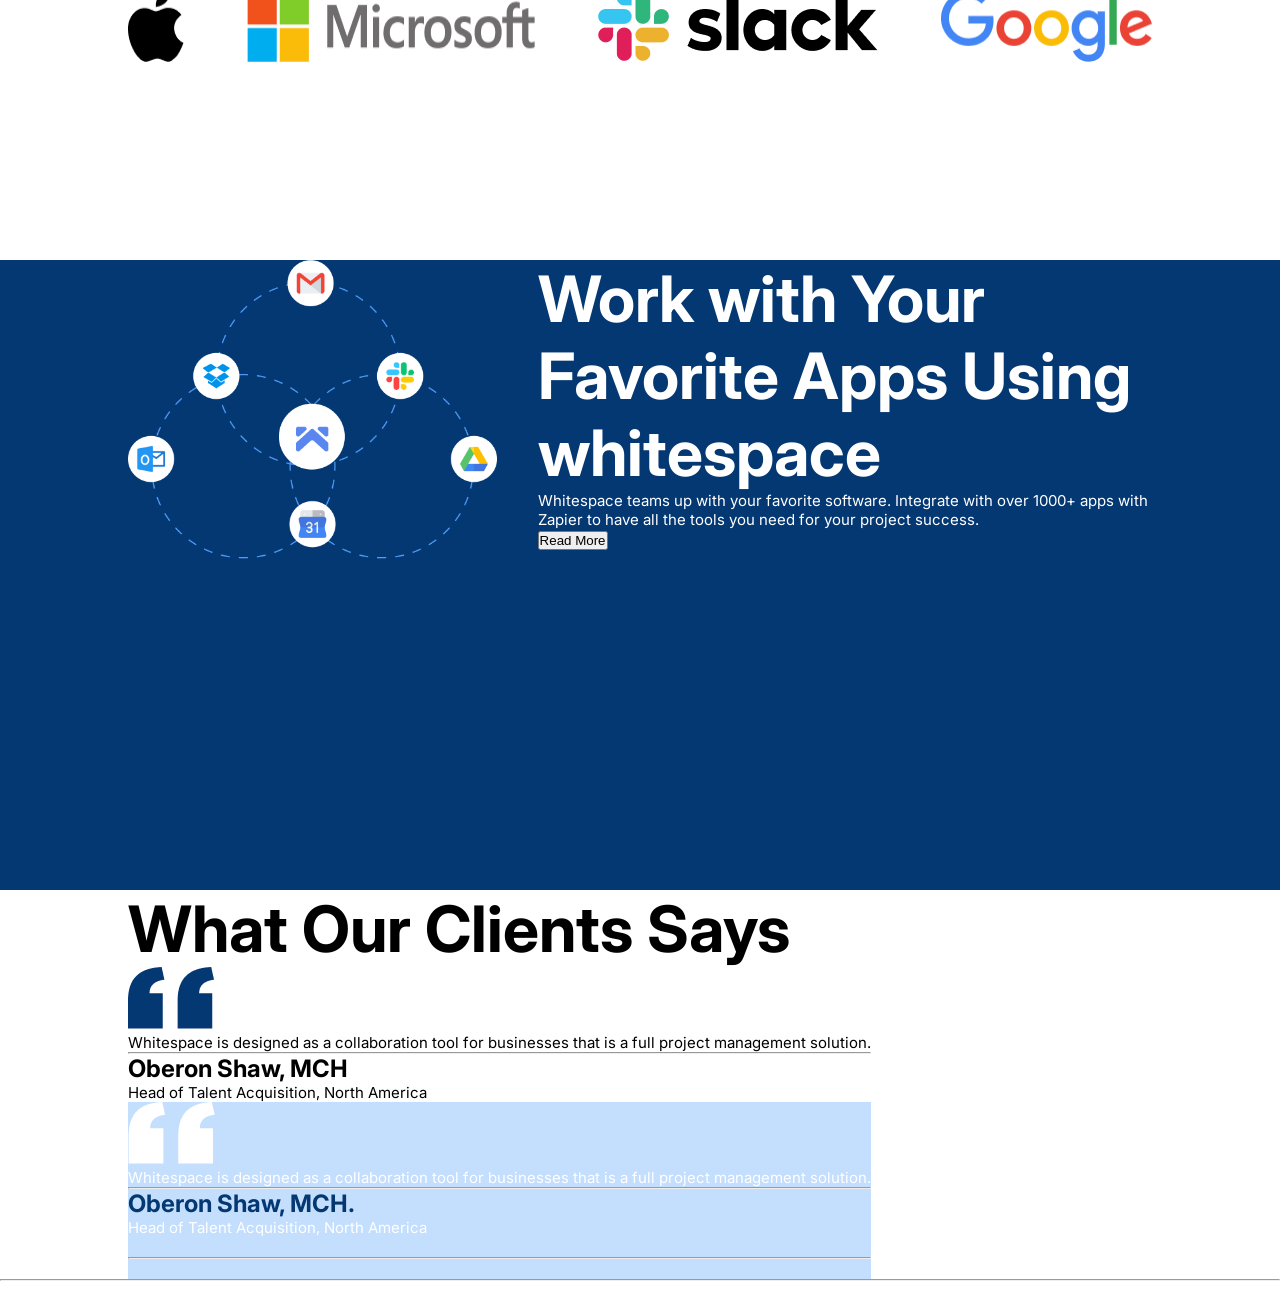
==== commit ab981a24: "adjustments" ====
--- a/projects/index.html
+++ b/projects/index.html
@@ -22,7 +22,7 @@
                     <div class="logo">
                         <img src="assets/images/Logo.png" alt="whitespacelogo">
                     </div>
-                    <div class="topNavn">
+                    <div class="topnavn">
                         <nav>
                             <ul>
                                 <li>Products <img src="assets/images/Down Arrow.png" alt="" class="dropdown"></li>
--- a/projects/styles.css
+++ b/projects/styles.css
@@ -1,419 +1,418 @@
 * {
-    margin: 0;
-    padding: 0;
+  margin: 0;
+  padding: 0;
 }
 
 #body {
-    font-family: 'inter';
+  font-family: "inter", sans-serif;
 }
 
 #section1 {
-    background-color: #043873;
-    background-size: cover;
-    background-position: center;
-    height: 100vh;
+  background-color: #043873;
+  background-size: cover;
+  background-position: center;
+  height: 100vh;
 }
 
 h1 {
-    font-size: 64px;
+  font-size: 64px;
 }
 
 p {
-    font-size: 15px;
+  font-size: 15px;
 }
 
 .header {
-    display: flex;
-    flex-wrap: wrap;
-    justify-content: space-between;
-    padding-top: 2%;
-    padding-right: 10%;
-    padding-bottom: 2%;
-    padding-left: 10%;
-}
-
-#topNavn {
-    justify-items: flex-end;
-    width: auto;
-    height: 60px;
-    gap: 60px;
-    width: 551.5px;
-    height: 24px
+  display: flex;
+  flex-wrap: wrap;
+  justify-content: space-between;
+  padding: 2%;
+  padding-right: 8%;
+  padding-left: 8%;
+}
+
+#topnavn {
+  justify-items: flex-end;
+  width: auto;
+  height: 60px;
+  gap: 60px;
+  width: 551px;
+  height: 24px;
 }
 
 .logo {
-    width: auto;
-    justify-items: flex-start;
-    height: 34px;
-}
-
-.topNavn nav ul {
-    display: inline-block;
-    font-family: 'DM Sans';
-}
-
-.topNavn nav ul li {
-    color: white;
-    display: inline-block;
+  width: auto;
+  justify-items: flex-start;
+  height: 34px;
+}
+
+.topnavn nav ul {
+  display: inline-block;
+  font-family: 'DM Sans';
+}
+
+.topnavn nav ul li {
+  color: white;
+  display: inline-block;
 }
 
 .section1-1 {
-    display: flex;
-    flex-wrap: wrap;
-    height: 70vh;
-    padding-left: 10%;
-    padding-right: 10%;
+  display: flex;
+  flex-wrap: wrap;
+  height: 70vh;
+  padding-left: 10%;
+  padding-right: 10%;
 }
 
 .textbox {
-    width: 40%;
-    display: flex;
-    align-items: center;
+  width: 40%;
+  display: flex;
+  align-items: center;
 }
 
 .section1-1text p {
-    color: white
+  color: white
 }
 
 .section1-1text h1 {
-    color: white;
+  color: white;
 }
 
 .section1text p {
-    color: white;
+  color: white;
 }
 
 .image-container {
-    display: flex;
-    align-items: center;
-    justify-items: center;
-    width: 60%;
-    height: 75%;
-    background-color: #C4DEFD;
-}
-
-@media screen and (max-width: 320px) {
-    h1 {
-        font-size: 36px;
+  display: flex;
+  align-items: center;
+  justify-items: center;
+  width: 60%;
+  height: 75%;
+  background-color: #c4defd;
+}
+
+@media screen and (max-width: 320px) {
+  h1 {
+      font-size: 36px;
+        }
+  
+  p {
+      font-size: 18px;
+        }
+  
+  .textbox {
+      width: 100%;
+        }
+  
+  .image-container {
+      width: 100%;
+        }
+  
+  #section1 {
+      height: 130vh;
+        }
+  }
+
+#section2 {
+  height: 180vh;
+}
+
+.sec2-1 {
+  height: 80vh;
+  width: auto;
+  display: flex;
+  flex-wrap: wrap;
+  padding-right: 10%;
+  padding-left: 10%;
+}
+
+.textbox2 {
+  display: flex;
+  align-items: center;
+  justify-items: center;
+  width: 50%;
+}
+
+.image-container2-1 {
+  background-color: #c4defd;
+  width: 50%;
+}
+
+.sec2-2 {
+  height: 100vh;
+  width: auto;
+  display: flex;
+  flex-wrap: wrap;
+  padding-right: 10%;
+  padding-left: 10%;
+}
+
+.imgcontainer2-2 {
+  width: 65%;
+}
+
+.imgcontainer2-2 img {
+  width: 100%;
+}
+
+.sec2-2imgcontainer {
+  width: 50%;
+}
+
+.textbox21 {
+  width: 35%;
+}
+
+@media screen and (max-width: 320px) {
+  .textbox2 {
+      width: 100%;
+        }
+  
+  .image-container2-1 {
+      width: 100%;
+        }
+  
+  .imgcontainer2-2 {
+      width: 100%;
     }
-
-    p {
-        font-size: 18px;
-    }
-
-    .textbox {
-        width: 100%;
-    }
-
-    .image-container {
-        width: 100%;
-    }
-
-    #section1 {
-        height: 130vh;
-    }
-}
-
-#section2 {
-    height: 180vh;
-}
-
-.sec2-1 {
-    height: 80vh;
-    width: auto;
-    display: flex;
-    flex-wrap: wrap;
-    padding-right: 10%;
-    padding-left: 10%;
-}
-
-.textbox2 {
-    display: flex;
-    align-items: center;
-    justify-items: center;
-    width: 50%;
-}
-
-.image-container2-1 {
-    background-color: #C4DEFD;
-    width: 50%;
-}
-
-.sec2-2 {
-    height: 100vh;
-    width: auto;
-    display: flex;
-    flex-wrap: wrap;
-    padding-right: 10%;
-    padding-left: 10%;
-}
-
-.imgcontainer2-2 {
-    width: 65%;
-}
-
-.imgcontainer2-2 img {
-    width: 100%;
-}
-
-.sec2-2imgcontainer {
-    width: 50%;
-}
-
-.textbox21 {
-    width: 35%;
-}
-
-@media screen and (max-width: 320px) {
-    .textbox2 {
-        width: 100%;
-    }
-
-    .image-container2-1 {
-        width: 100%;
-    }
-
-    .imgcontainer2-2 {
-        width: 100%;
-    }
-
-    .textbox21 {
-        width: 100%;
-    }
+  
+  .textbox21 {
+      width: 100%;
+        }
 }
 
 #sec3 {
-    height: 80vh;
-    background-color: #043873;
-    padding-right: 10%;
-    padding-left: 10%;
-    display: flex;
-    flex-wrap: wrap;
+  height: 80vh;
+  background-color: #043873;
+  padding-right: 10%;
+  padding-left: 10%;
+  display: flex;
+  flex-wrap: wrap;
 }
 
 .textbox3 {
-    width: 65%;
+  width: 65%;
 }
 
 .section3text {
-    color: white;
+  color: white;
 }
 
 .image-container3 {
-    background-color: #C4DEFD;
-    width: 35%;
+  background-color: #c4defd;
+  width: 35%;
 }
 
 #sec35 {
-    display: flex;
-    flex-wrap: wrap;
-    justify-content: space-between;
-    padding-left: 10%;
-    padding-right: 10%;
-    height: 80vh;
+  display: flex;
+  flex-wrap: wrap;
+  justify-content: space-between;
+  padding-left: 10%;
+  padding-right: 10%;
+  height: 80vh;
 }
 
 .bluebox {
-    padding-top: 5%;
-    width: 50%;
-    height: 50%;
+  padding-top: 5%;
+  width: 50%;
+  height: 50%;
 }
 
 .textbox35 {
-    width: 50%;
+  width: 50%;
 }
 
 .image-container35 {
-    background-color: #C4DEFD;
-    width: 100%;
-    height: 100%;
-}
-
-@media screen and (max-width: 320px) {
-    #sec3 {
-        height: 100vh;
-    }
-
-    .textbox35 {
-        width: 100%;
-    }
-
-    .bluebox {
-        padding-top: 5%;
-        width: 100%;
-        height: 15%;
-    }
-
-    .textbox3 {
-        width: 100%;
-    }
-
-    .image-container3 {
-        width: 100%;
-    }
-}
+  background-color: #c4defd;
+  width: 100%;
+  height: 100%;
+}
+
+@media screen and (max-width: 320px) {
+  #sec3 {
+      height: 100vh;
+        }
+  
+  .textbox35 {
+      width: 100%;
+        }
+  
+  .bluebox {
+      padding-top: 5%;
+      width: 100%;
+      height: 15%;
+        }
+
+  .textbox3 {
+      width: 100%;
+        }
+  
+  .image-container3 {
+      width: 100%;
+        }
+  }
 
 #sec4 {
-    height: 110vh;
-    padding-right: 10%;
-    padding-left: 10%;
-    display: flex;
-    flex-wrap: wrap;
-    justify-content: center;
-    align-items: center;
+  height: 110vh;
+  padding-right: 10%;
+  padding-left: 10%;
+  display: flex;
+  flex-wrap: wrap;
+  justify-content: center;
+  align-items: center;
 }
 
 .boxescontainer {
-    height: 70vh;
+  height: 70vh;
 }
 
 .boxes {
-    display: flex;
-    justify-content: space-between;
-    height: 100%;
-}
-
-@media screen and (max-width: 320px) {
-    #sec4 {
-        height: 220vh;
-        align-items: flex-start;
-    }
-
-    .textbox4 {
-        width: 100%;
-    }
-
-    .boxes {
-        flex-wrap: wrap;
-    }
-}
+  display: flex;
+  justify-content: space-between;
+  height: 100%;
+}
+
+@media screen and (max-width: 320px) {
+  #sec4 {
+      height: 220vh;
+      align-items: flex-start;
+        }
+  
+  .textbox4 {
+      width: 100%;
+        }
+
+  .boxes {
+      flex-wrap: wrap;
+        }
+  }
 
 #sec5 {
-    height: 60vh;
-    background-color: #043873;
-    padding-right: 10%;
-    padding-left: 10%;
-    display: flex;
-    align-items: center;
+  height: 60vh;
+  background-color: #043873;
+  padding-right: 10%;
+  padding-left: 10%;
+  display: flex;
+  align-items: center;
 }
 
 .textbox5 {
-    width: 100%;
-    display: flex;
-    justify-items: center;
-    color: white;
-}
-
-@media screen and (max-width: 320px) {
-    #sec5 {
-        height: 100vh;
-        align-items: flex-start;
-    }
-
-    .textbox5 {
-        width: 100%;
-    }
+  width: 100%;
+  display: flex;
+  justify-items: center;
+  color: white;
+}
+
+@media screen and (max-width: 320px) {
+  #sec5 {
+      height: 100vh;
+      align-items: flex-start;
+        }
+  
+  .textbox5 {
+      width: 100%;
+        }
 }
 
 #sec6 {
-    display: flex;
-    flex-wrap: wrap;
-    justify-content: center;
-    padding-left: 10%;
-    padding-right: 10%;
-    height: 70vh;
+  display: flex;
+  flex-wrap: wrap;
+  justify-content: center;
+  padding-left: 10%;
+  padding-right: 10%;
+  height: 70vh;
 }
 
 .textbox6 {
-    width: 60%;
+  width: 60%;
 }
 
 .image-container6 {
-    width: 40%;
+  width: 40%;
 }
 
 .image-container6 img {
-    width: 100%;
+  width: 100%;
 }
 
 #sec7 {
-    height: 60vh;
-    padding-left: 10%;
-    padding-right: 10%;
+  height: 60vh;
+  padding-left: 10%;
+  padding-right: 10%;
 }
 
 .textbox7 {
-    height: 30vh;
-    justify-items: center;
+  height: 30vh;
+  justify-items: center;
 }
 
 .image-container7 {
-    height: 30vh;
-    width: 100%;
+  height: 30vh;
+  width: 100%;
 }
 
 .logos {
-    display: flex;
-    flex-wrap: wrap;
-    justify-content: space-between;
-}
-
-@media screen and (max-width: 320px) {
-    .textbox7 {
-        width: 100%;
-    }
-
-    .logos {
-        width: 25%;
-    }
+  display: flex;
+  flex-wrap: wrap;
+  justify-content: space-between;
+}
+
+@media screen and (max-width: 320px) {
+  .textbox7 {
+      width: 100%;
+        }
+  
+  .logos {
+      width: 25%;
+        }
 }
 
 #sec8 {
-    background-color: #043873;
-    height: 70vh;
-    display: flex;
-    flex-wrap: wrap;
-    padding-left: 10%;
-    padding-right: 10%;
+  background-color: #043873;
+  height: 70vh;
+  display: flex;
+  flex-wrap: wrap;
+  padding-left: 10%;
+  padding-right: 10%;
 }
 
 .image-container8 {
-    width: 40%;
-    height: 100%;
+  width: 40%;
+  height: 100%;
 }
 
 .image-container8 img {
-    width: 90%;
+  width: 90%;
 }
 
 .textbox8 {
-    width: 60%;
-    height: 100%;
+  width: 60%;
+  height: 100%;
 }
 
 .text8 {
-    color: white;
+  color: white;
 }
 
 #sec9 {
-    padding-left: 10%;
-    padding-right: 10%;
+  padding-left: 10%;
+  padding-right: 10%;
 }
 
 .reviews {
-    display: flex;
-    flex-wrap: wrap;
-    justify-content: space-between;
+  display: flex;
+  flex-wrap: wrap;
+  justify-content: space-between;
 }
 
 .textbox10 {
-    background-color: #C4DEFD;
+  background-color: #c4defd;
 }
 
 .text10 {
-    color: white;
+  color: white;
 }
 
 .text10 h2 {
-    color: #043873;
-}+  color: #043873;
+}
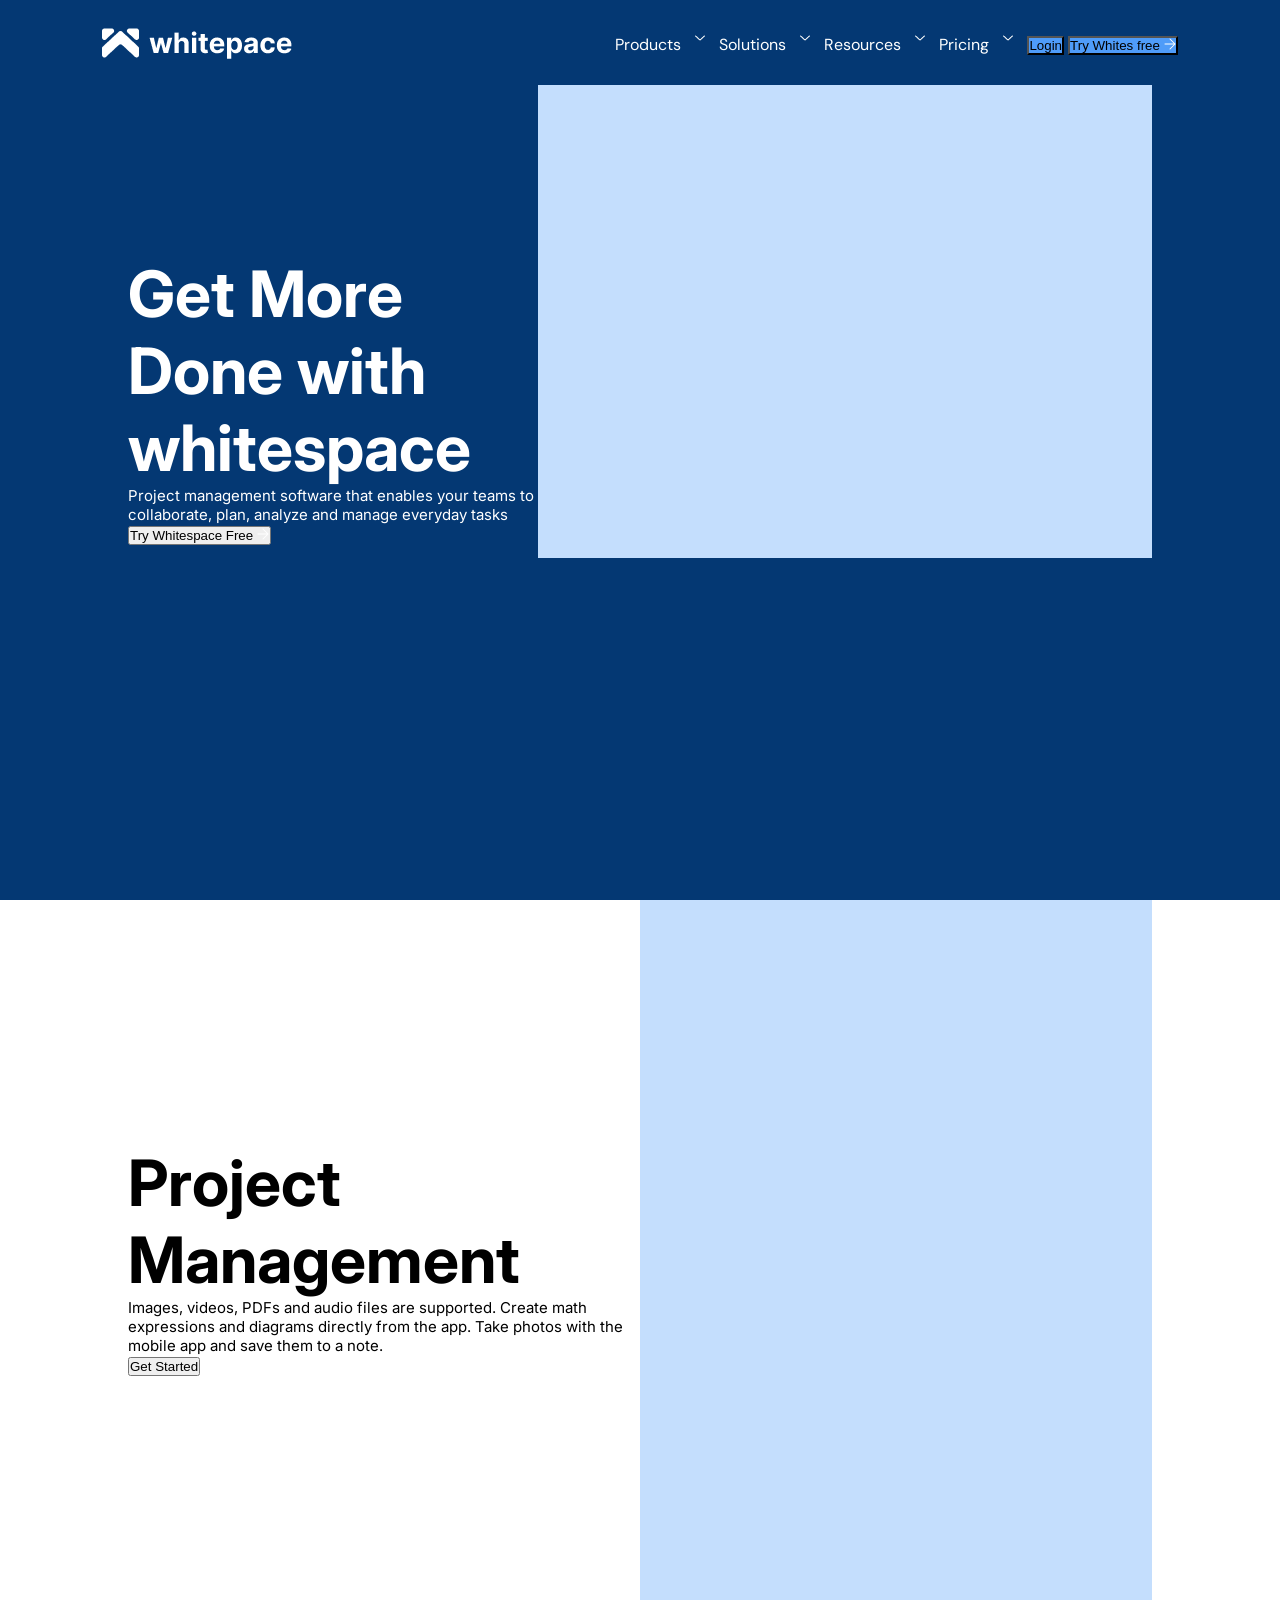
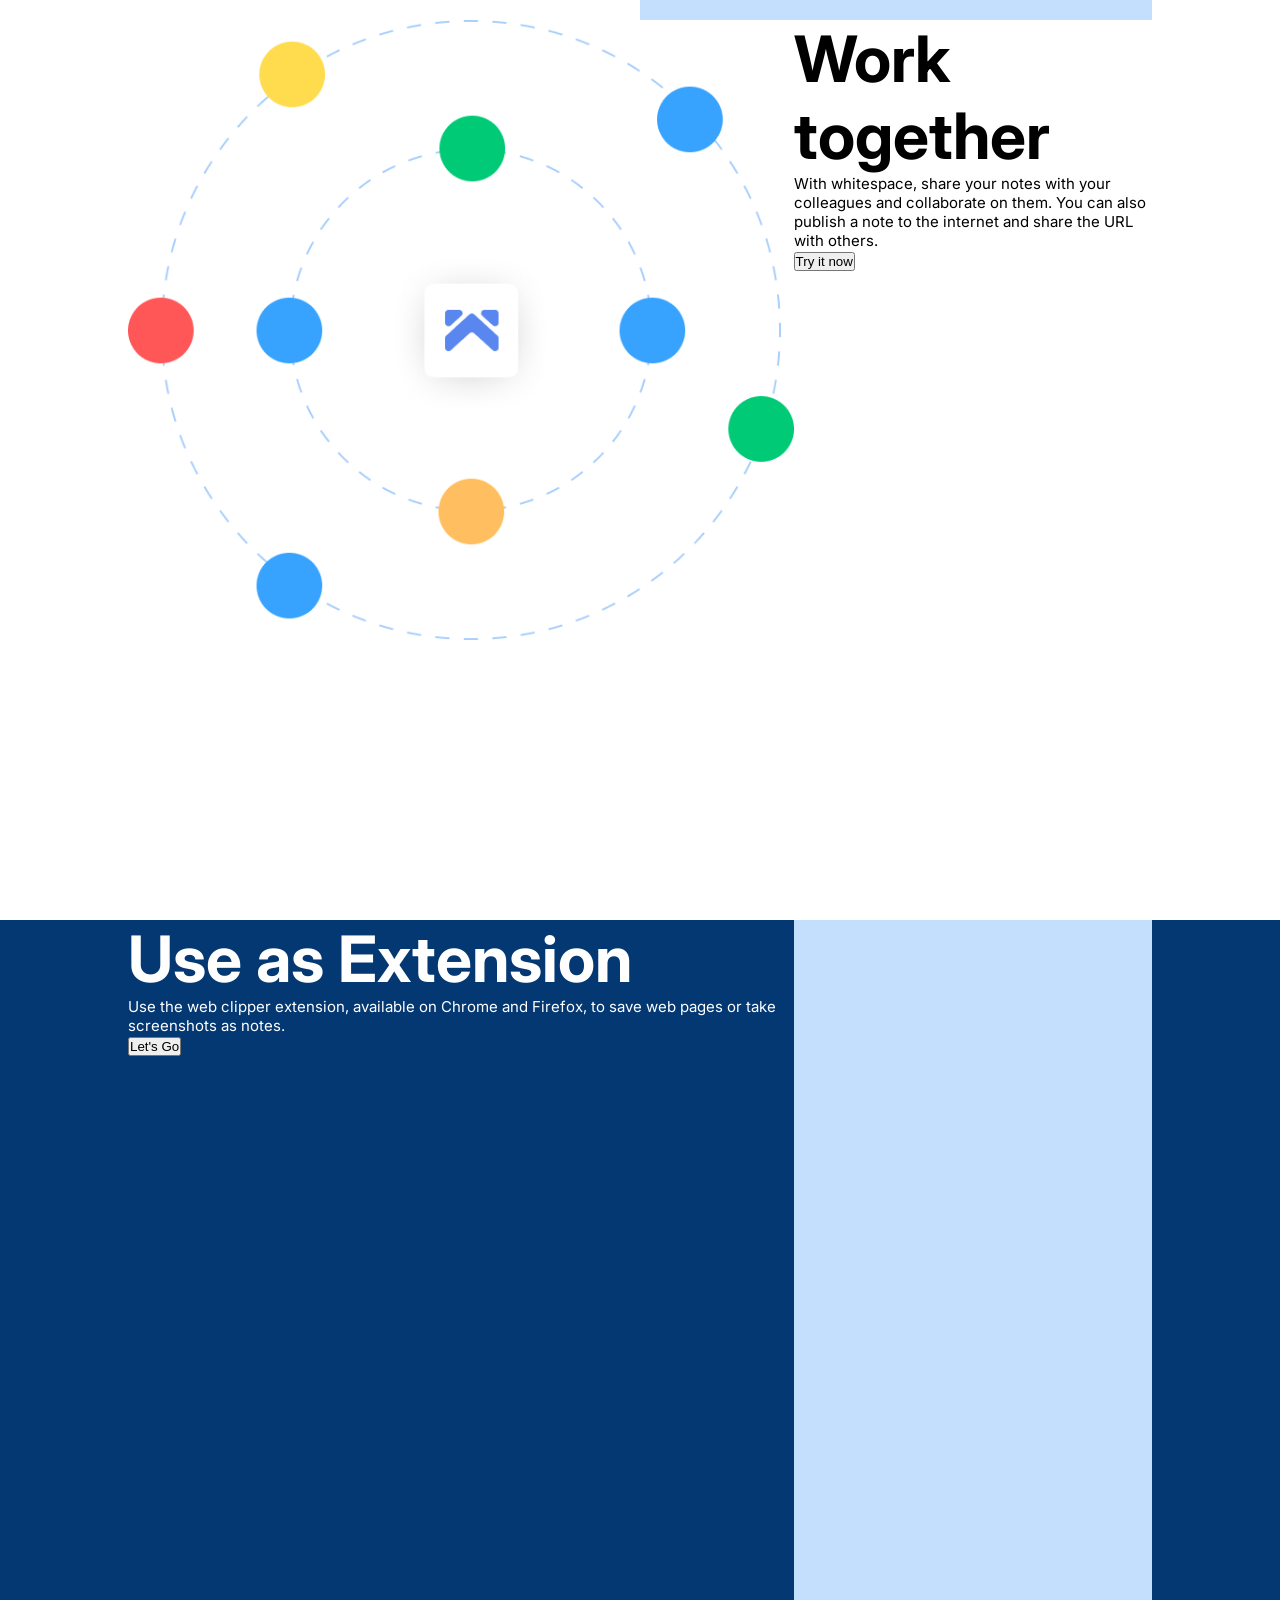
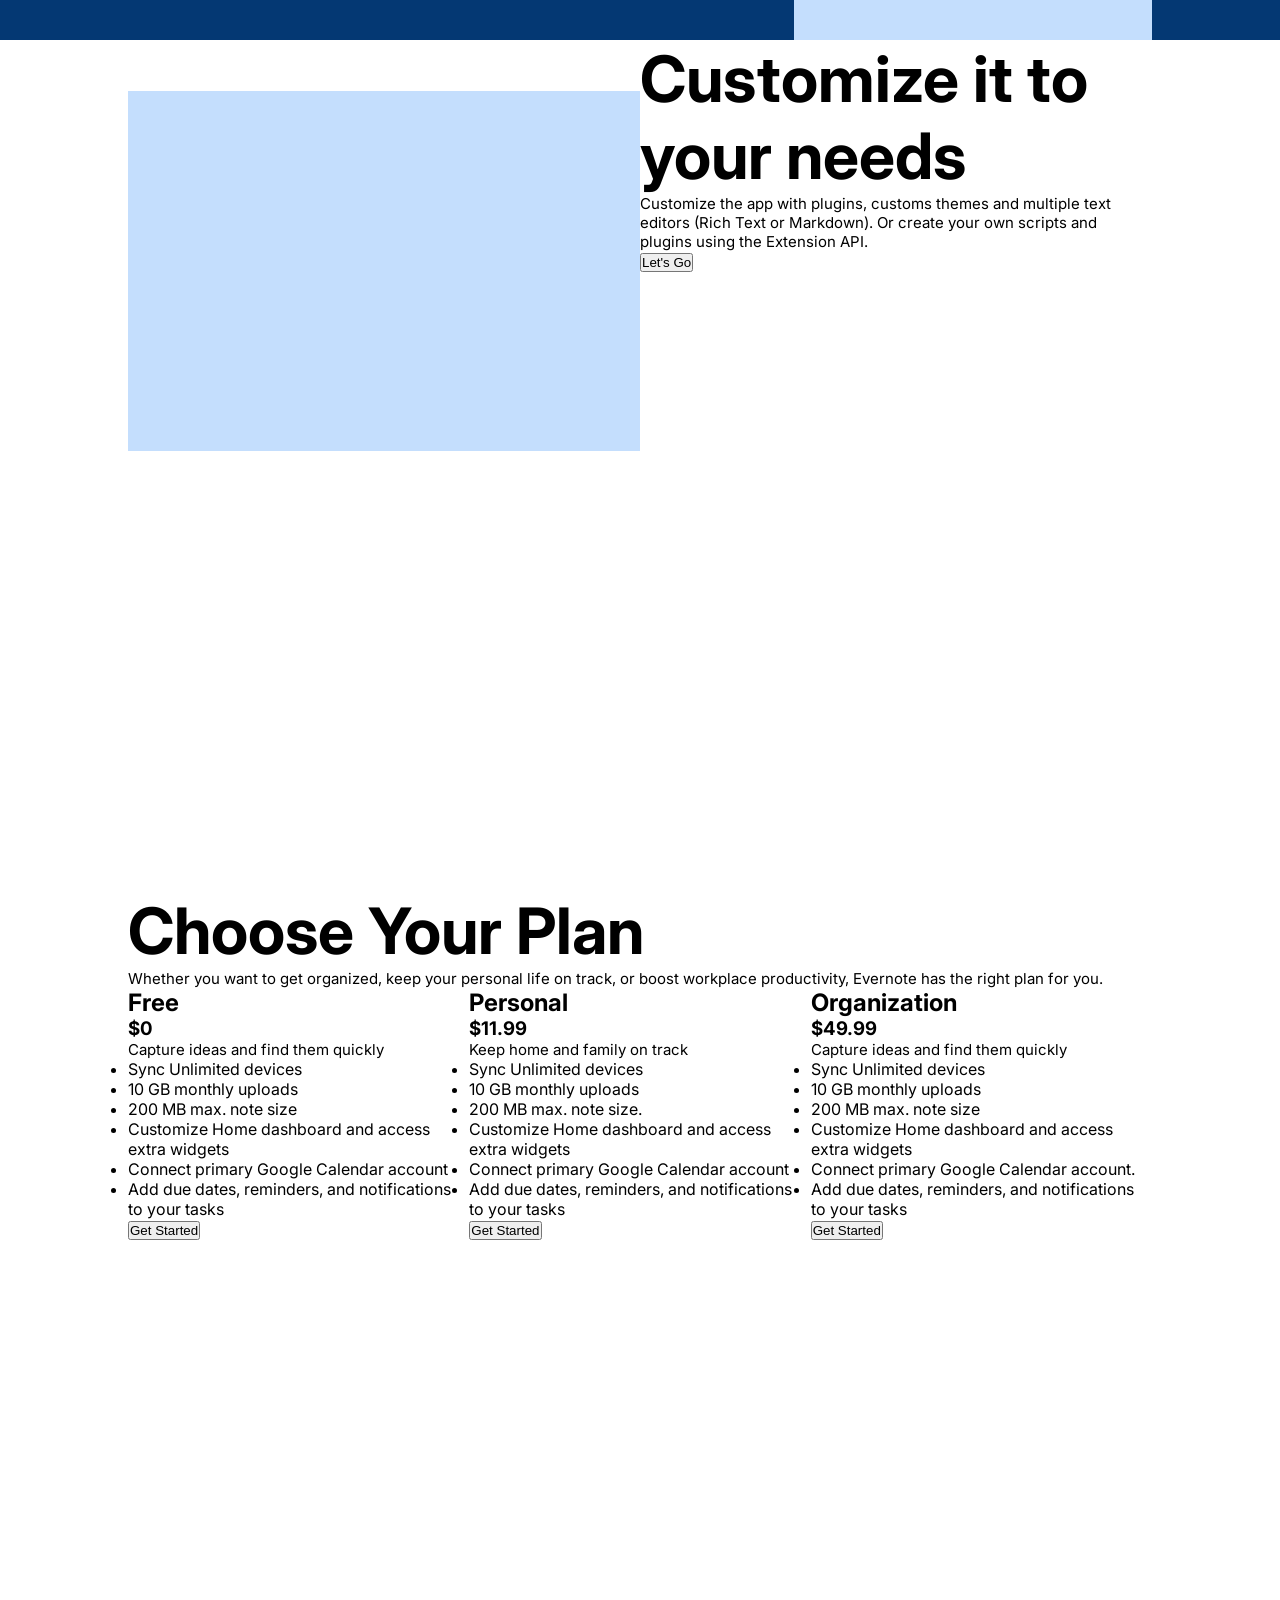
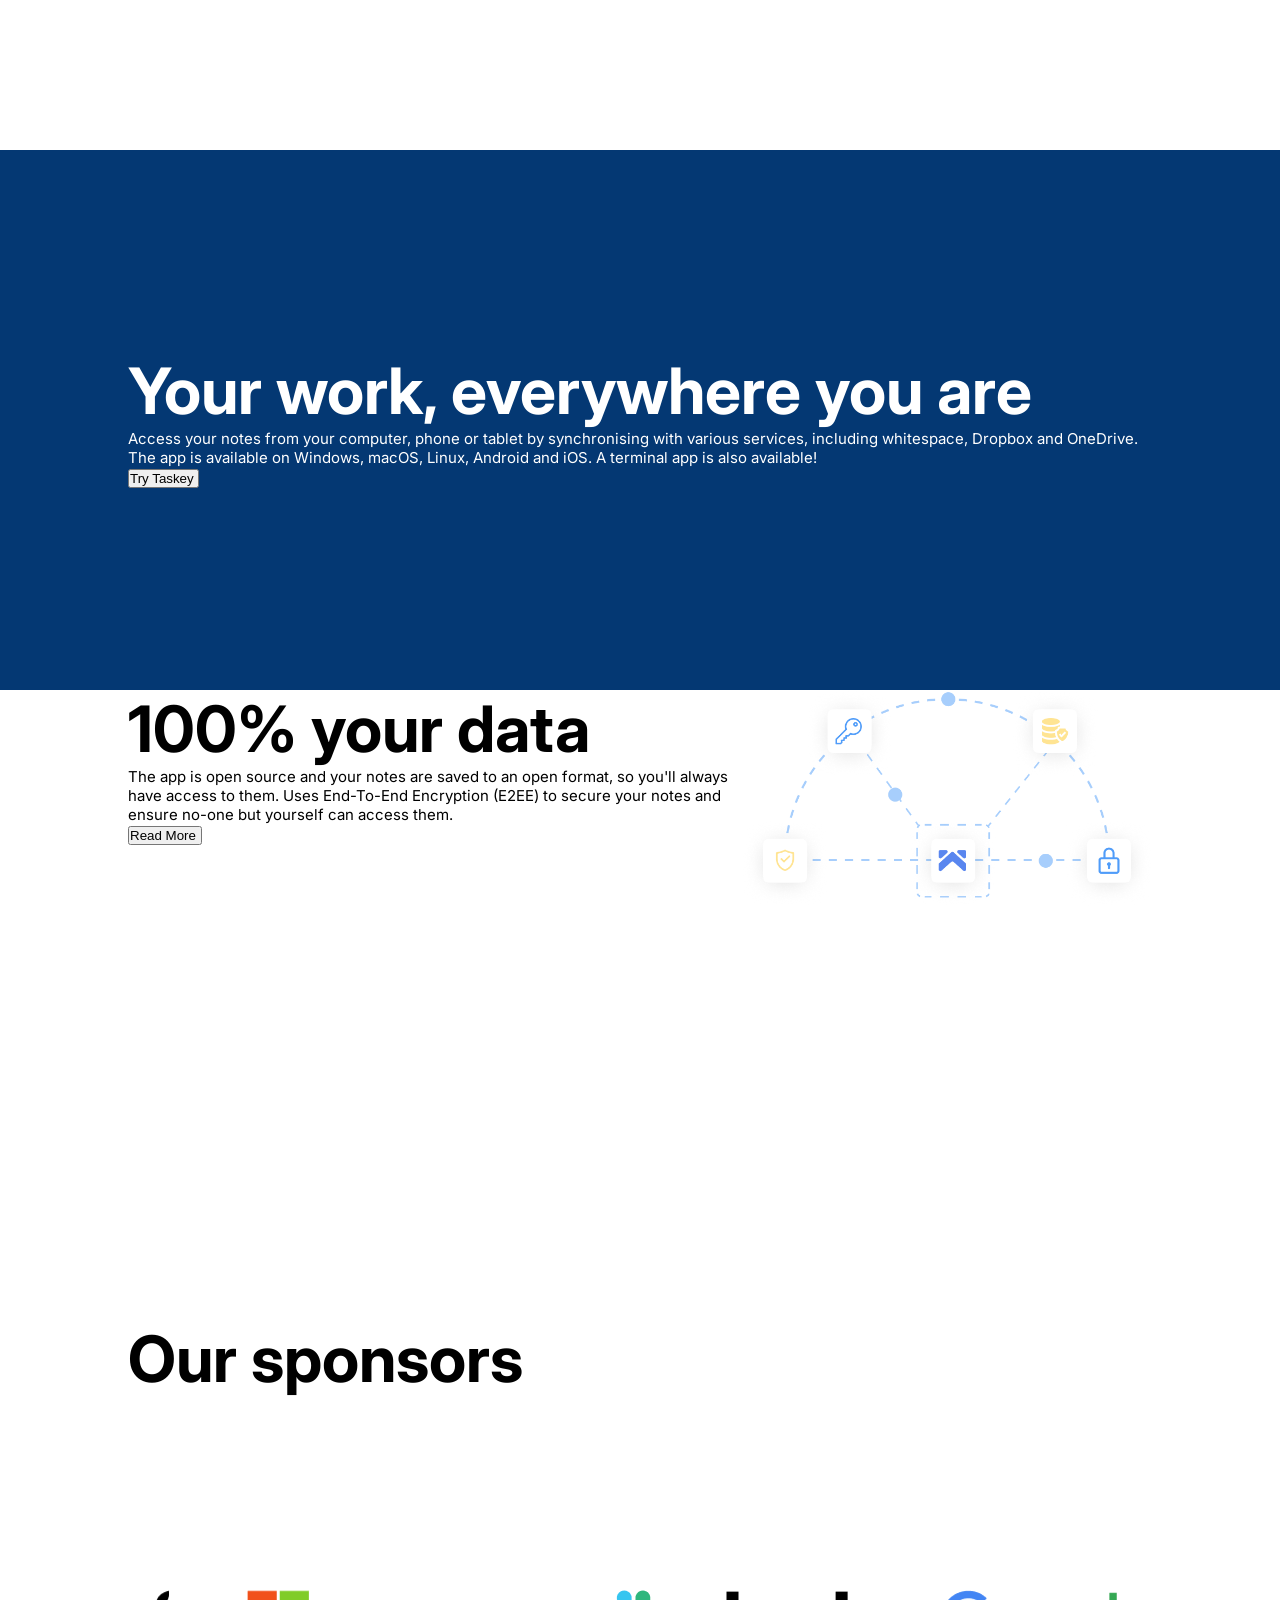
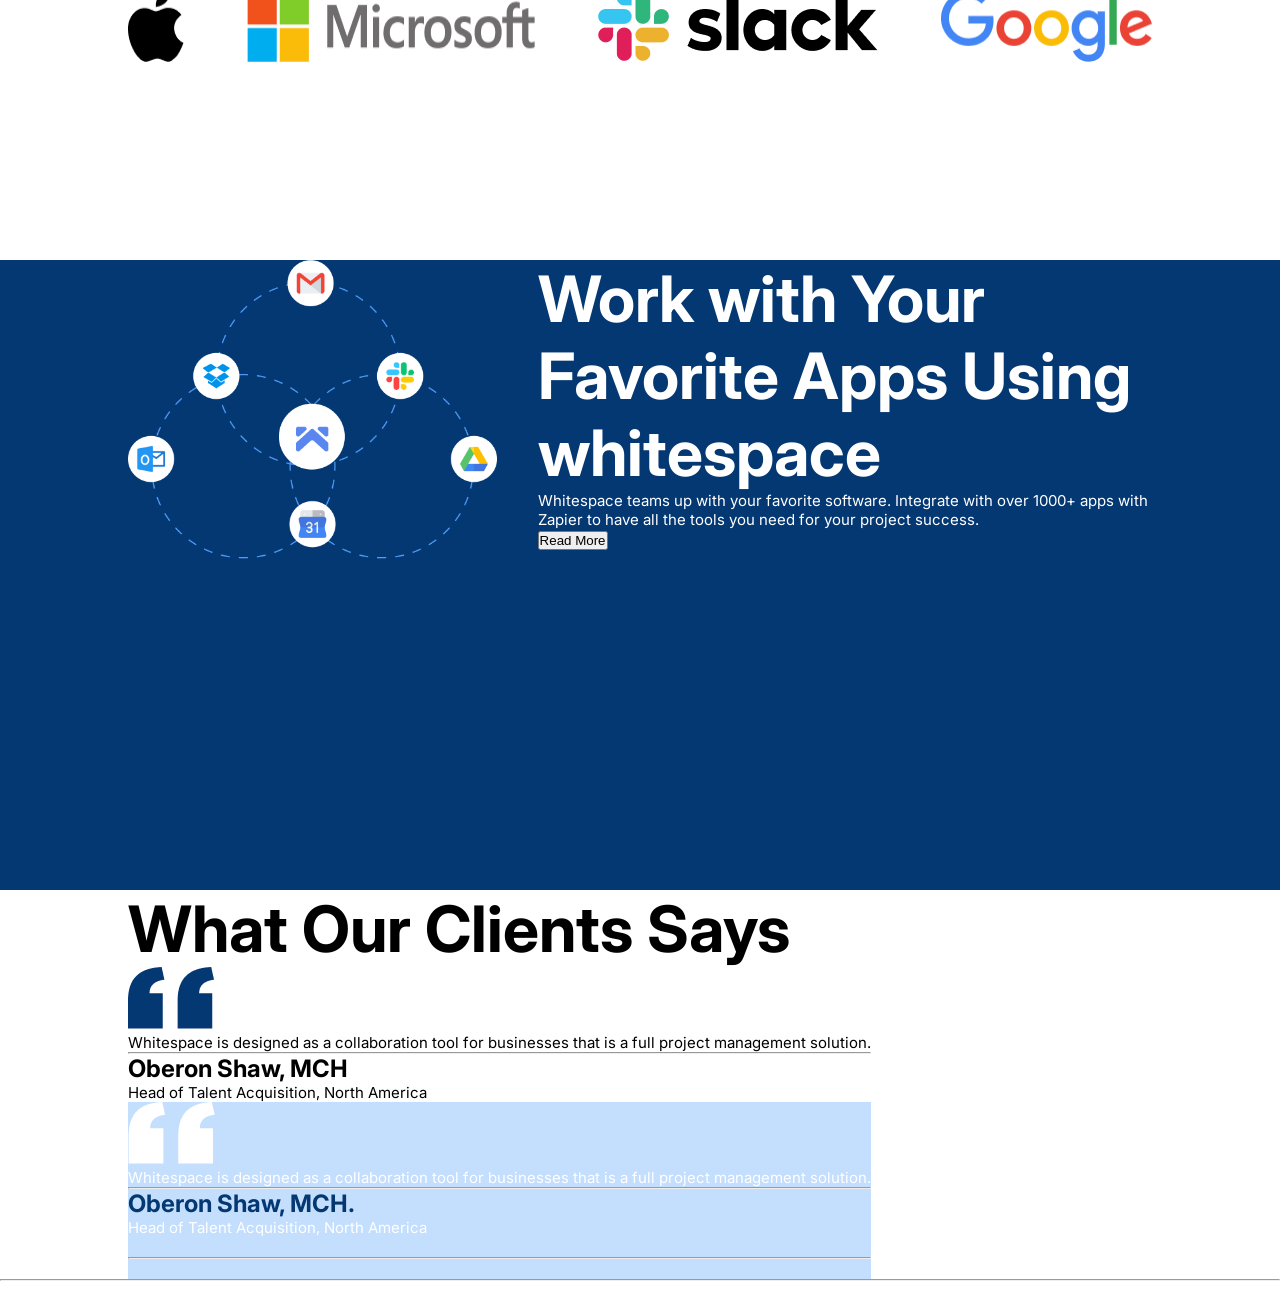
==== commit 004ae227: "adjustments" ====
--- a/projects/index.html
+++ b/projects/index.html
@@ -33,7 +33,7 @@
                                 <li>Pricing <img src="assets/images/Down Arrow.png" alt="" class="dropdown"></li>
                             </ul>
                             <button>Login</button>
-                            <button>Try Whites free <img src="" alt="" class="arrowimg"></button>
+                            <button>Try Whites free <img src="assets/images/Icon.png" alt="" class="arrowimg"></button>
                         </nav>
                     </div>
                 </div>
@@ -45,11 +45,11 @@
                     <h1>Get More Done with whitespace</h1>
                     <p>Project management software that enables your teams to collaborate, plan, analyze and manage
                         everyday tasks</p>
-                    <button>Try Whitespace Free <img src="" alt=""></button>
+                    <button>Try Whitespace Free <img src="assets/images/Icon.png" alt=""></button>
                 </div>
             </div>
             <div class="image-container">
-                <img src="" alt="" class="image1">
+                
             </div>
         </section>
     </section>
@@ -66,7 +66,7 @@
             </div>
             <div class="image-container2-1">
                 <div>
-                    <img src="" alt="" class="image2">
+                    
                 </div>
             </div>
         </section>
@@ -95,14 +95,14 @@
             </div>
         </div>
         <div class="image-container3">
-            <img src="" alt="">
+            
         </div>
     </section>
 
     <section id="sec35">
         <div class="bluebox">
             <div class="image-container35">
-                <img src="" alt="" class="image2">
+                
             </div>
         </div>
         <div class="textbox35">
--- a/projects/styles.css
+++ b/projects/styles.css
@@ -4,7 +4,7 @@
 }
 
 #body {
-  font-family: "inter", sans-serif;
+  font-family: Inter, sans-serif;
 }
 
 #section1 {
@@ -33,10 +33,8 @@
 
 #topnavn {
   justify-items: flex-end;
+  gap: 60px;
   width: auto;
-  height: 60px;
-  gap: 60px;
-  width: 551px;
   height: 24px;
 }
 
@@ -48,12 +46,16 @@
 
 .topnavn nav ul {
   display: inline-block;
-  font-family: 'DM Sans';
+  font-family: "DM Sans", sans-serif;
 }
 
 .topnavn nav ul li {
   color: white;
   display: inline-block;
+}
+
+.topnavn button {
+    background-color: #4f9cf9;
 }
 
 .section1-1 {
@@ -71,7 +73,7 @@
 }
 
 .section1-1text p {
-  color: white
+  color: white;
 }
 
 .section1-1text h1 {
@@ -93,25 +95,25 @@
 
 @media screen and (max-width: 320px) {
   h1 {
-      font-size: 36px;
-        }
-  
+    font-size: 36px;
+  }
+
   p {
-      font-size: 18px;
-        }
-  
+    font-size: 18px;
+  }
+
   .textbox {
-      width: 100%;
-        }
-  
+    width: 100%;
+  }
+
   .image-container {
-      width: 100%;
-        }
-  
+    width: 100%;
+  }
+
   #section1 {
-      height: 130vh;
-        }
-  }
+    height: 130vh;
+  }
+}
 
 #section2 {
   height: 180vh;
@@ -165,20 +167,20 @@
 
 @media screen and (max-width: 320px) {
   .textbox2 {
-      width: 100%;
-        }
-  
+    width: 100%;
+  }
+
   .image-container2-1 {
-      width: 100%;
-        }
-  
+    width: 100%;
+  }
+
   .imgcontainer2-2 {
-      width: 100%;
-    }
-  
+    width: 100%;
+  }
+
   .textbox21 {
-      width: 100%;
-        }
+    width: 100%;
+  }
 }
 
 #sec3 {
@@ -230,27 +232,27 @@
 
 @media screen and (max-width: 320px) {
   #sec3 {
-      height: 100vh;
-        }
-  
+    height: 100vh;
+  }
+
   .textbox35 {
-      width: 100%;
-        }
-  
+    width: 100%;
+  }
+
   .bluebox {
-      padding-top: 5%;
-      width: 100%;
-      height: 15%;
-        }
+    padding-top: 5%;
+    width: 100%;
+    height: 15%;
+  }
 
   .textbox3 {
-      width: 100%;
-        }
-  
+    width: 100%;
+  }
+
   .image-container3 {
-      width: 100%;
-        }
-  }
+    width: 100%;
+  }
+}
 
 #sec4 {
   height: 110vh;
@@ -274,18 +276,18 @@
 
 @media screen and (max-width: 320px) {
   #sec4 {
-      height: 220vh;
-      align-items: flex-start;
-        }
-  
+    height: 220vh;
+    align-items: flex-start;
+  }
+
   .textbox4 {
-      width: 100%;
-        }
+    width: 100%;
+  }
 
   .boxes {
-      flex-wrap: wrap;
-        }
-  }
+    flex-wrap: wrap;
+  }
+}
 
 #sec5 {
   height: 60vh;
@@ -305,13 +307,13 @@
 
 @media screen and (max-width: 320px) {
   #sec5 {
-      height: 100vh;
-      align-items: flex-start;
-        }
-  
+    height: 100vh;
+    align-items: flex-start;
+  }
+
   .textbox5 {
-      width: 100%;
-        }
+    width: 100%;
+  }
 }
 
 #sec6 {
@@ -359,12 +361,12 @@
 
 @media screen and (max-width: 320px) {
   .textbox7 {
-      width: 100%;
-        }
-  
+    width: 100%;
+  }
+
   .logos {
-      width: 25%;
-        }
+    width: 25%;
+  }
 }
 
 #sec8 {
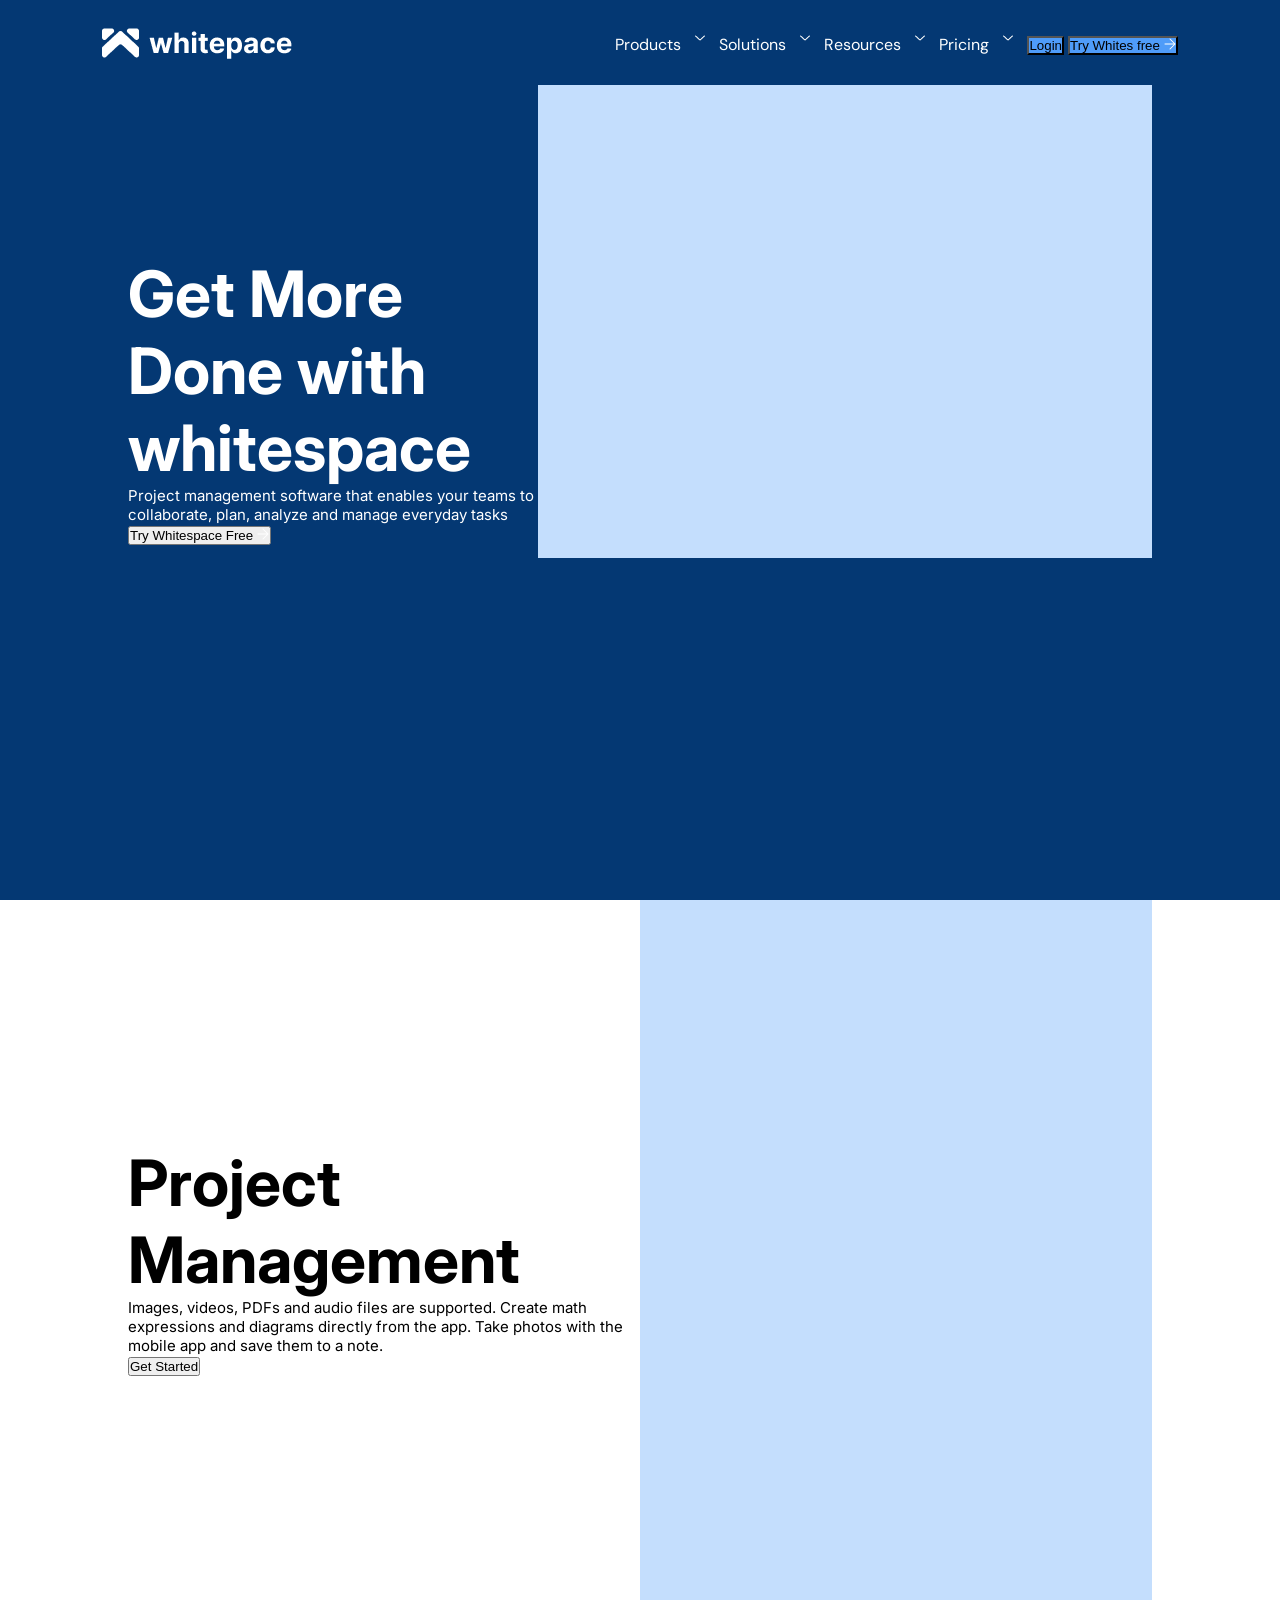
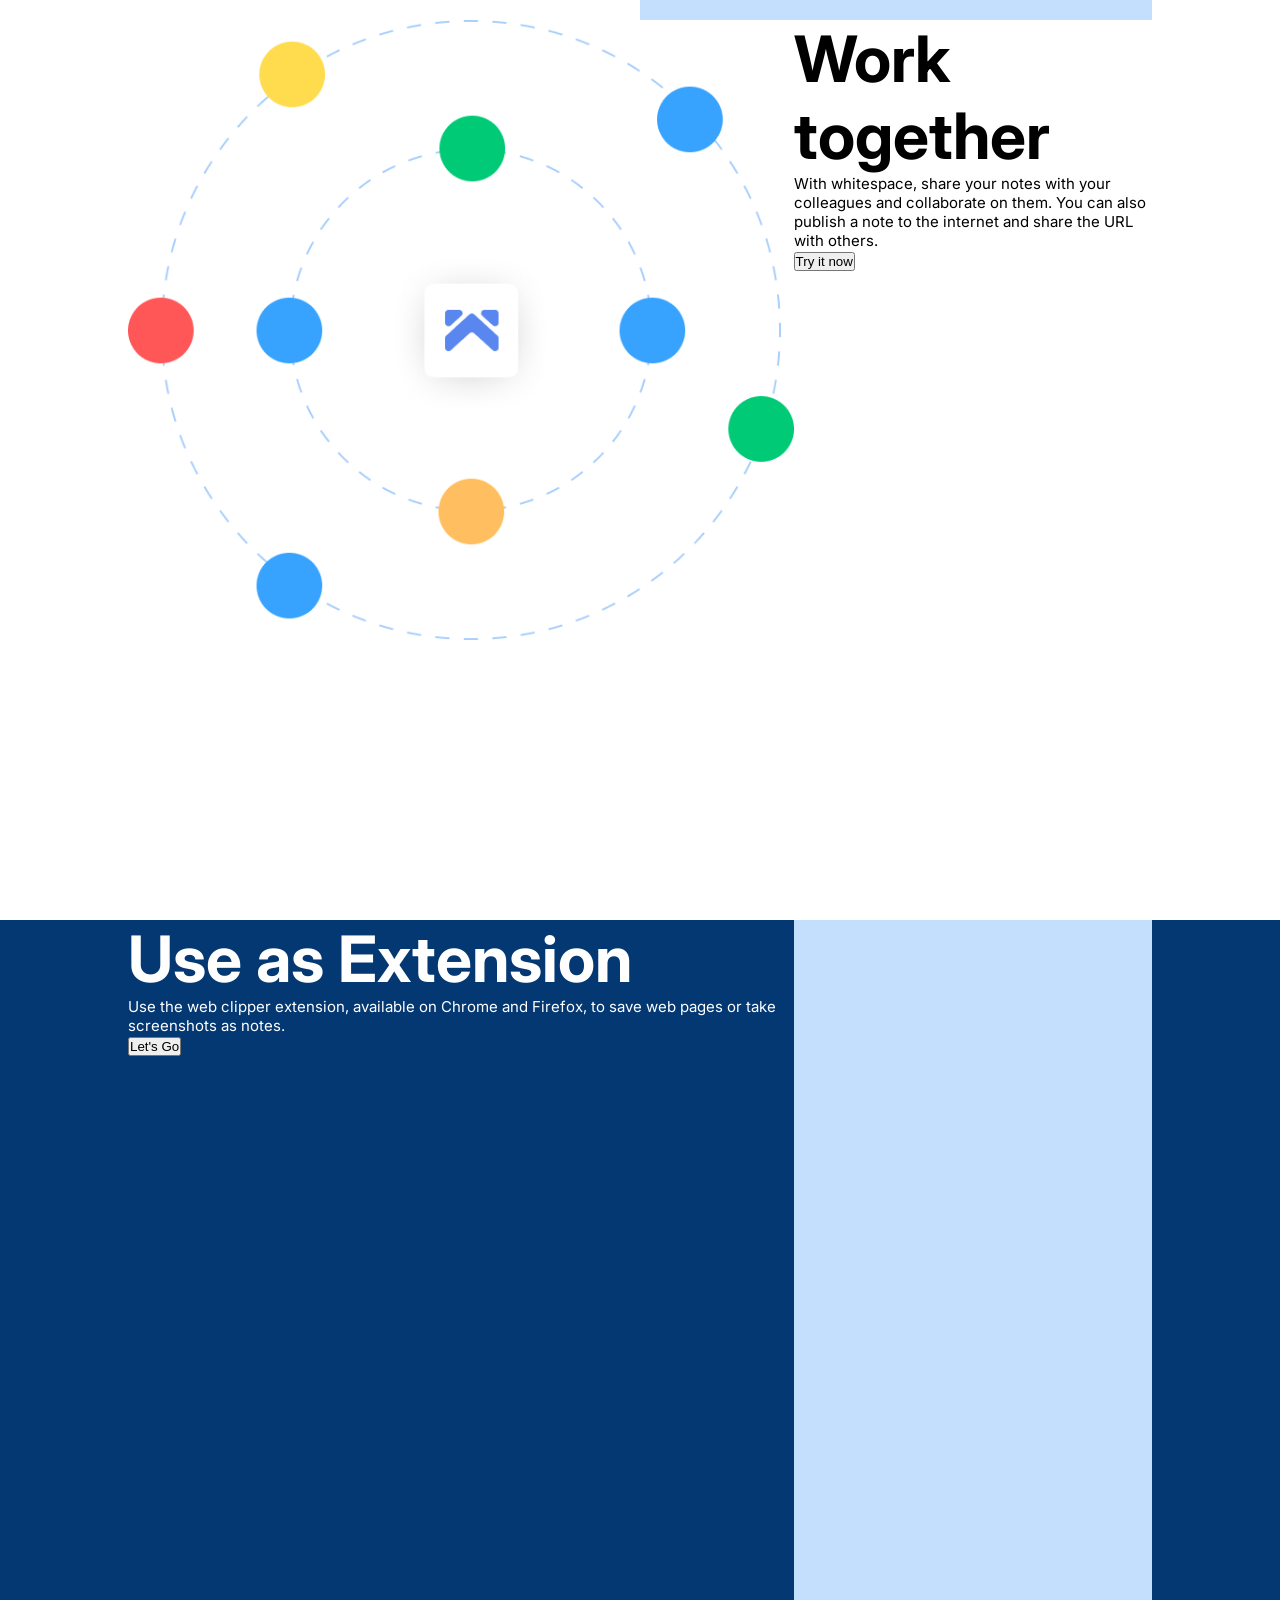
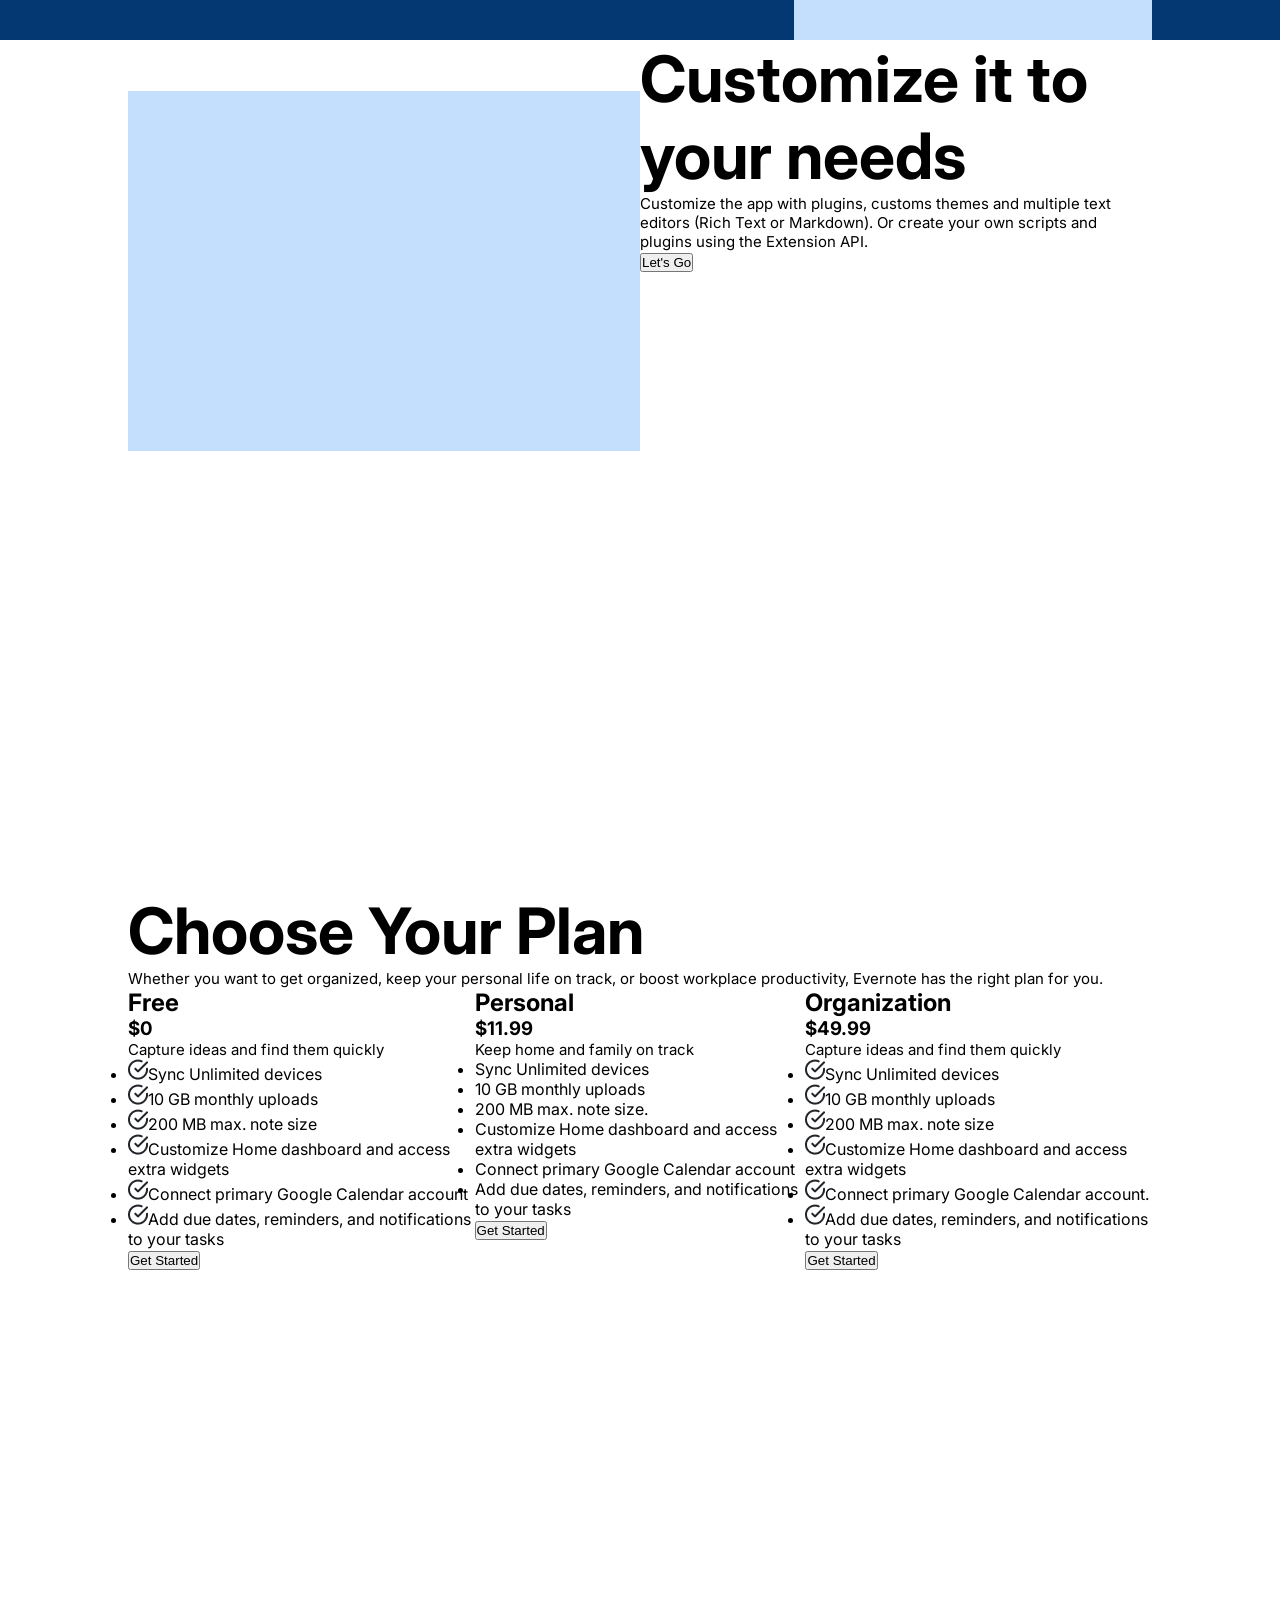
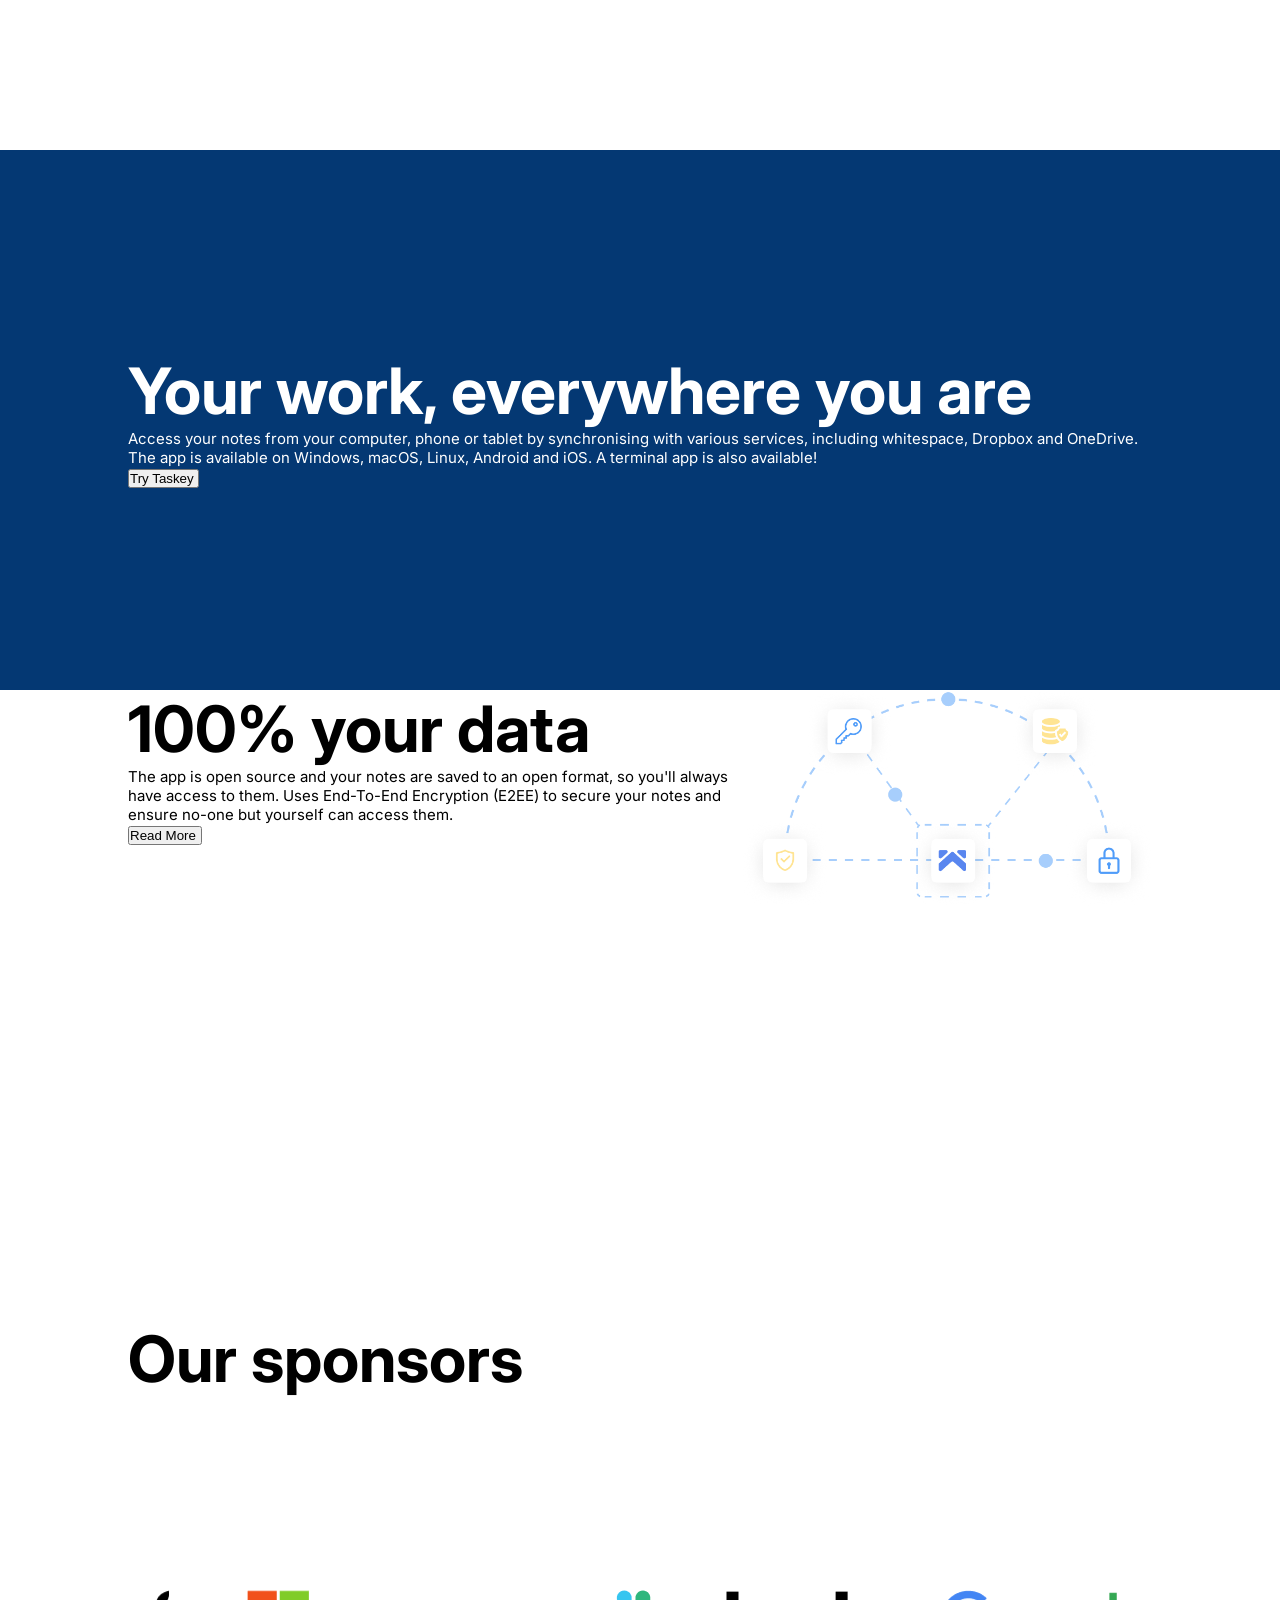
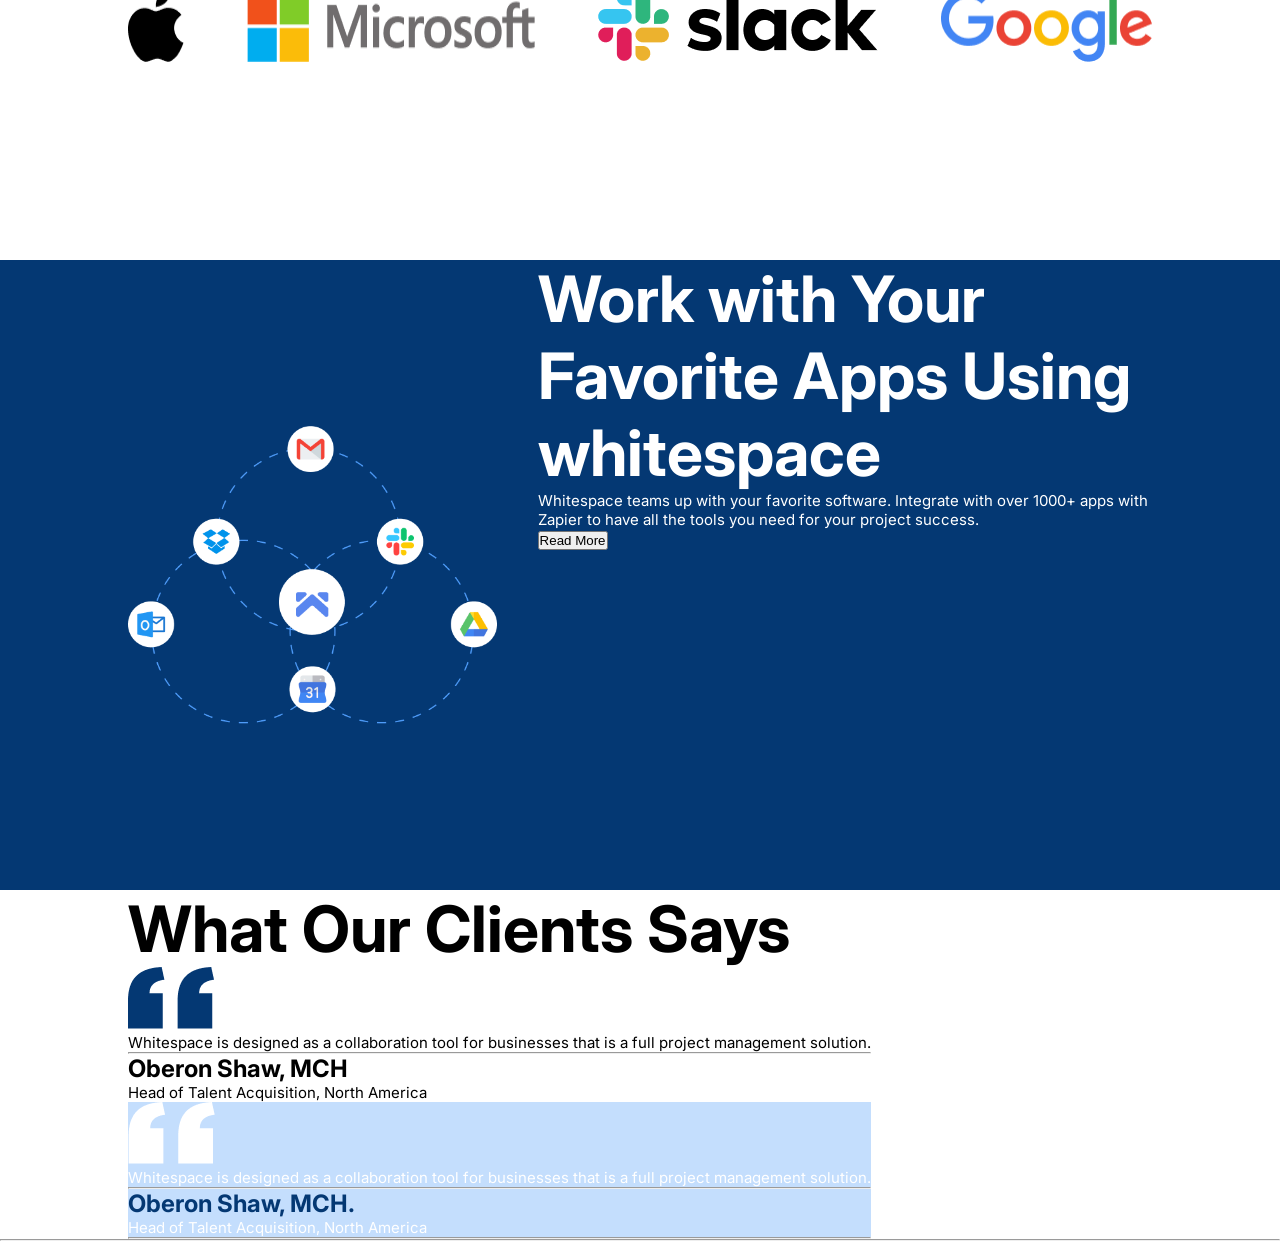
==== commit c7eaab59: "adjustments" ====
--- a/projects/index.html
+++ b/projects/index.html
@@ -131,12 +131,12 @@
                             <h3>$0</h3>
                             <p>Capture ideas and find them quickly</p>
                             <ul>
-                                <li><img>Sync Unlimited devices</li>
-                                <li><img>10 GB monthly uploads</li>
-                                <li><img>200 MB max. note size</li>
-                                <li><img src="" alt="">Customize Home dashboard and access extra widgets</li>
-                                <li><img>Connect primary Google Calendar account</li>
-                                <li><img>Add due dates, reminders, and notifications to your tasks</li>
+                                <li><img src="assets/images/Icon(1).png" alt="">Sync Unlimited devices</li>
+                                <li><img src="assets/images/Icon(1).png" alt="">10 GB monthly uploads</li>
+                                <li><img src="assets/images/Icon(1).png" alt="">200 MB max. note size</li>
+                                <li><img src="assets/images/Icon(1).png" alt="">Customize Home dashboard and access extra widgets</li>
+                                <li><img src="assets/images/Icon(1).png" alt="">Connect primary Google Calendar account</li>
+                                <li><img src="assets/images/Icon(1).png" alt="">Add due dates, reminders, and notifications to your tasks</li>
                             </ul>
                             <button>Get Started</button>
                         </div>
@@ -149,7 +149,7 @@
                             <li><img>Sync Unlimited devices</li>
                             <li><img>10 GB monthly uploads</li>
                             <li><img>200 MB max. note size.</li>
-                            <li><img src="" alt="">Customize Home dashboard and access extra widgets</li>
+                            <li><img>Customize Home dashboard and access extra widgets</li>
                             <li><img>Connect primary Google Calendar account</li>
                             <li><img>Add due dates, reminders, and notifications to your tasks</li>
                         </ul>
@@ -160,12 +160,12 @@
                         <h3>$49.99</h3>
                         <p>Capture ideas and find them quickly</p>
                         <ul>
-                            <li><img>Sync Unlimited devices</li>
-                            <li><img>10 GB monthly uploads</li>
-                            <li><img>200 MB max. note size</li>
-                            <li><img src="" alt="">Customize Home dashboard and access extra widgets</li>
-                            <li><img>Connect primary Google Calendar account.</li>
-                            <li><img>Add due dates, reminders, and notifications to your tasks</li>
+                            <li><img src="assets/images/Icon(1).png" alt="">Sync Unlimited devices</li>
+                            <li><img src="assets/images/Icon(1).png" alt="">10 GB monthly uploads</li>
+                            <li><img src="assets/images/Icon(1).png" alt="">200 MB max. note size</li>
+                            <li><img src="assets/images/Icon(1).png" alt="">Customize Home dashboard and access extra widgets</li>
+                            <li><img src="assets/images/Icon(1).png" alt="">Connect primary Google Calendar account.</li>
+                            <li><img src="assets/images/Icon(1).png" alt="">Add due dates, reminders, and notifications to your tasks</li>
                         </ul>
                         <button>Get Started</button>
                     </div>
@@ -260,10 +260,10 @@
                 </div>
                 <div class="textbox11">
                     <div class="text11">
-                        <img src="" alt="">
+                        
                         <p></p>
                         <hr>
-                        <img src="" alt="">
+                        
                         <h2></h2>
                         <p></p>
                     </div>
@@ -290,9 +290,7 @@
             <ul></ul>
         </div>
         <div>
-            <img src="" alt="">
-            <img src="" alt="">
-            <img src="" alt="">
+          
         </div>
     </div>
 </footer>
--- a/projects/styles.css
+++ b/projects/styles.css
@@ -55,7 +55,7 @@
 }
 
 .topnavn button {
-    background-color: #4f9cf9;
+  background-color: #4f9cf9;
 }
 
 .section1-1 {
@@ -381,6 +381,8 @@
 .image-container8 {
   width: 40%;
   height: 100%;
+  display: flex;
+  align-items: center;
 }
 
 .image-container8 img {
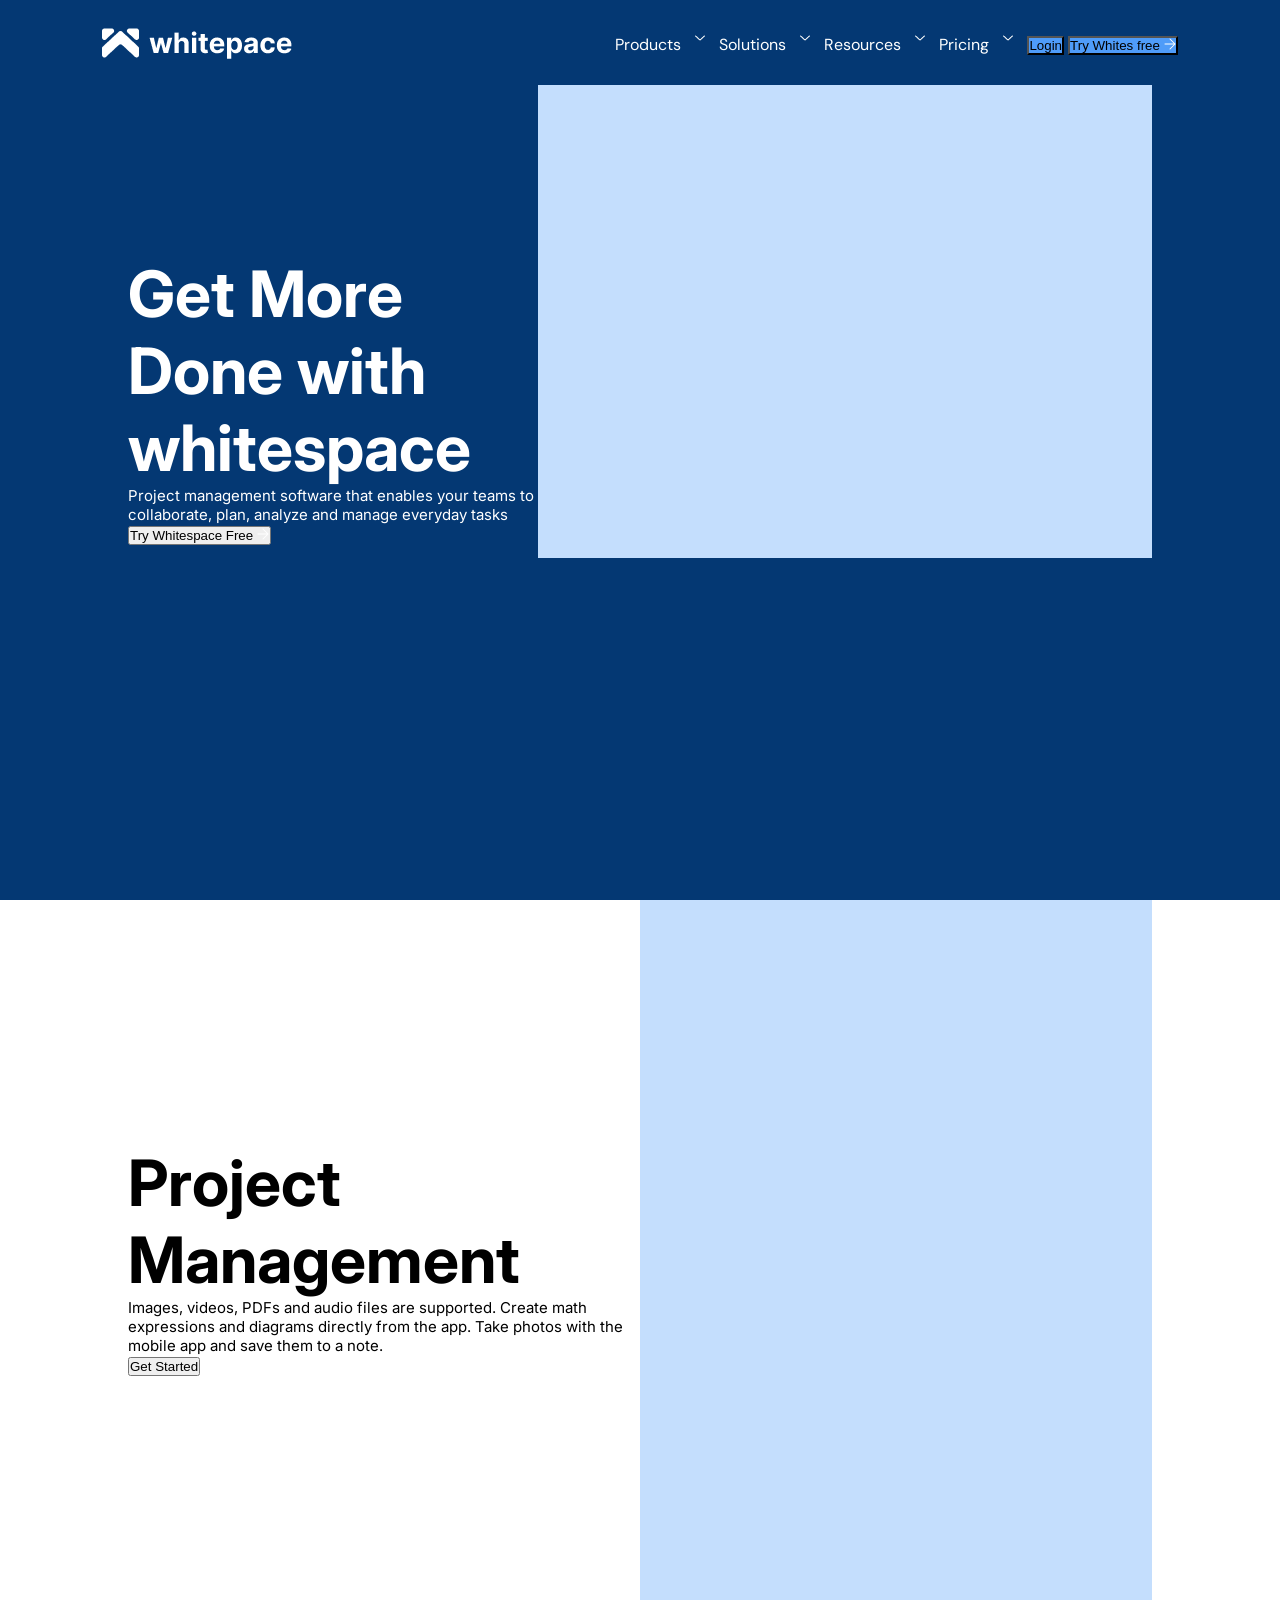
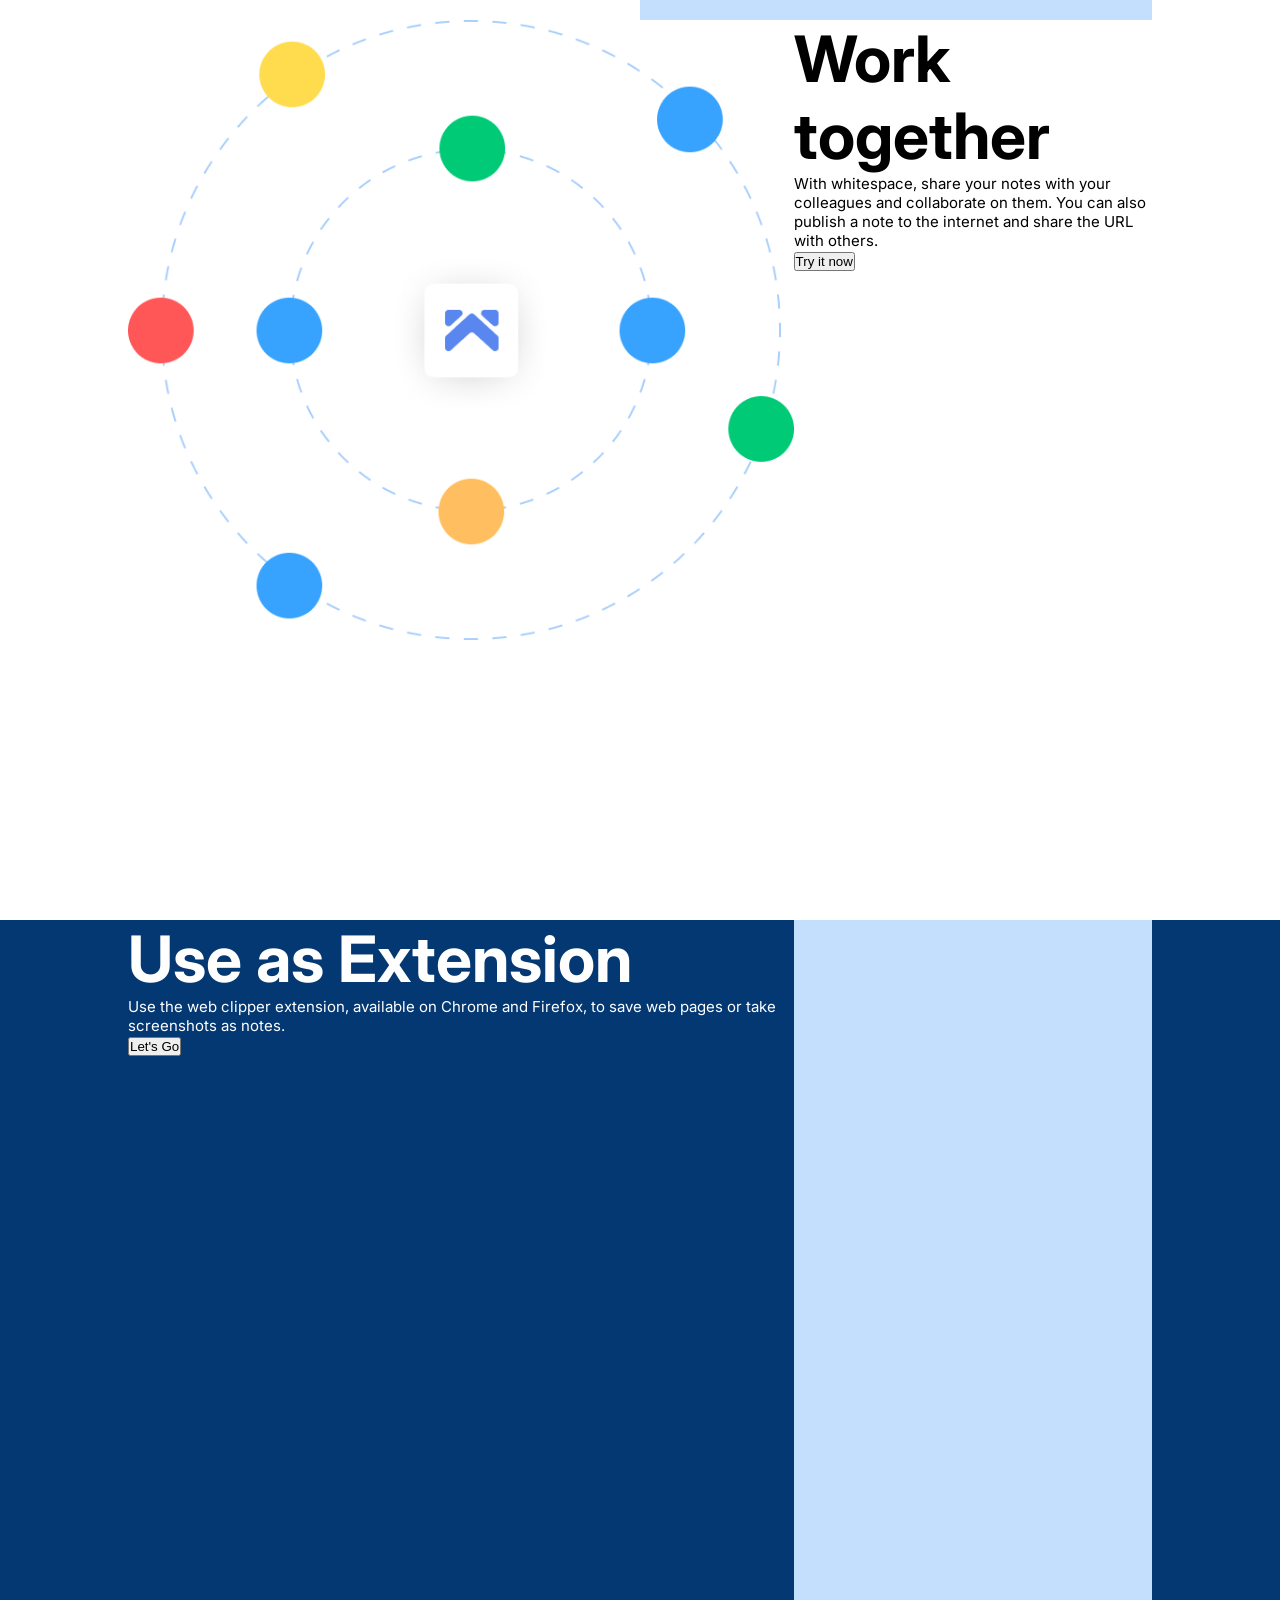
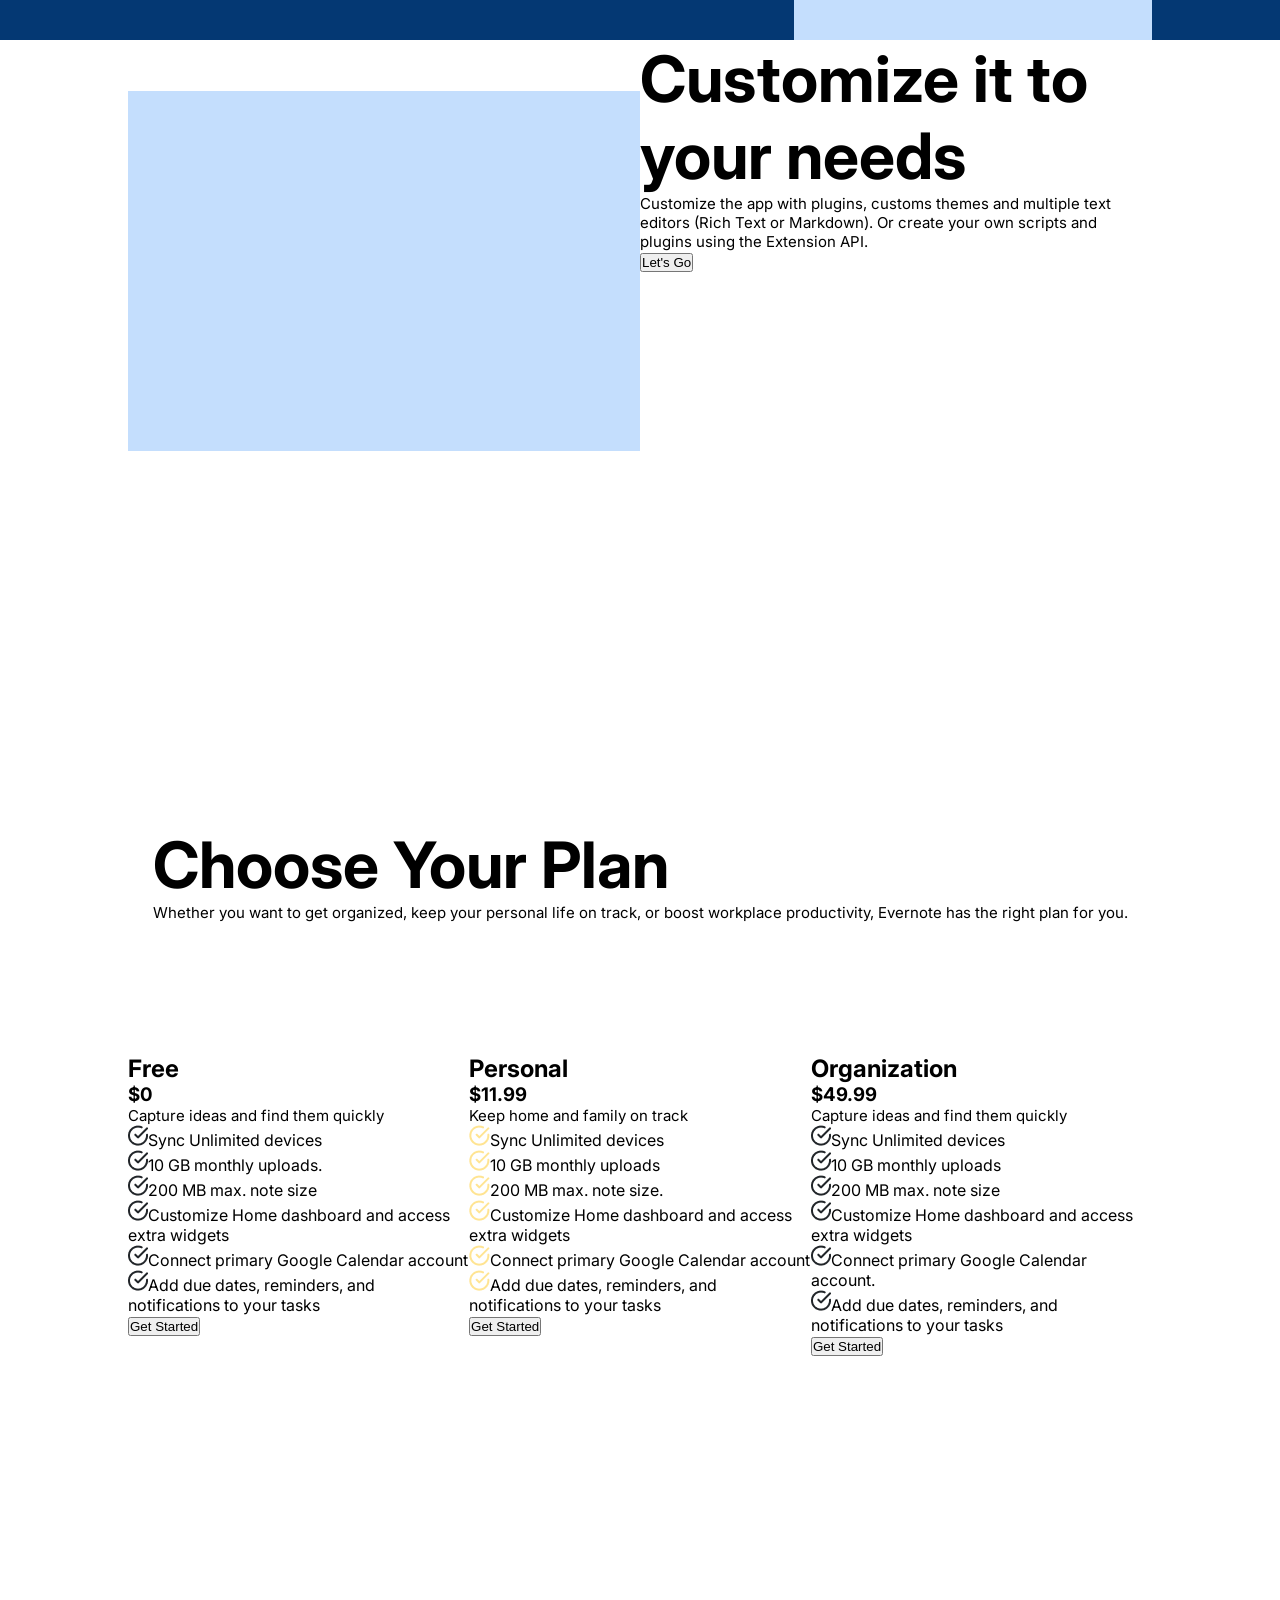
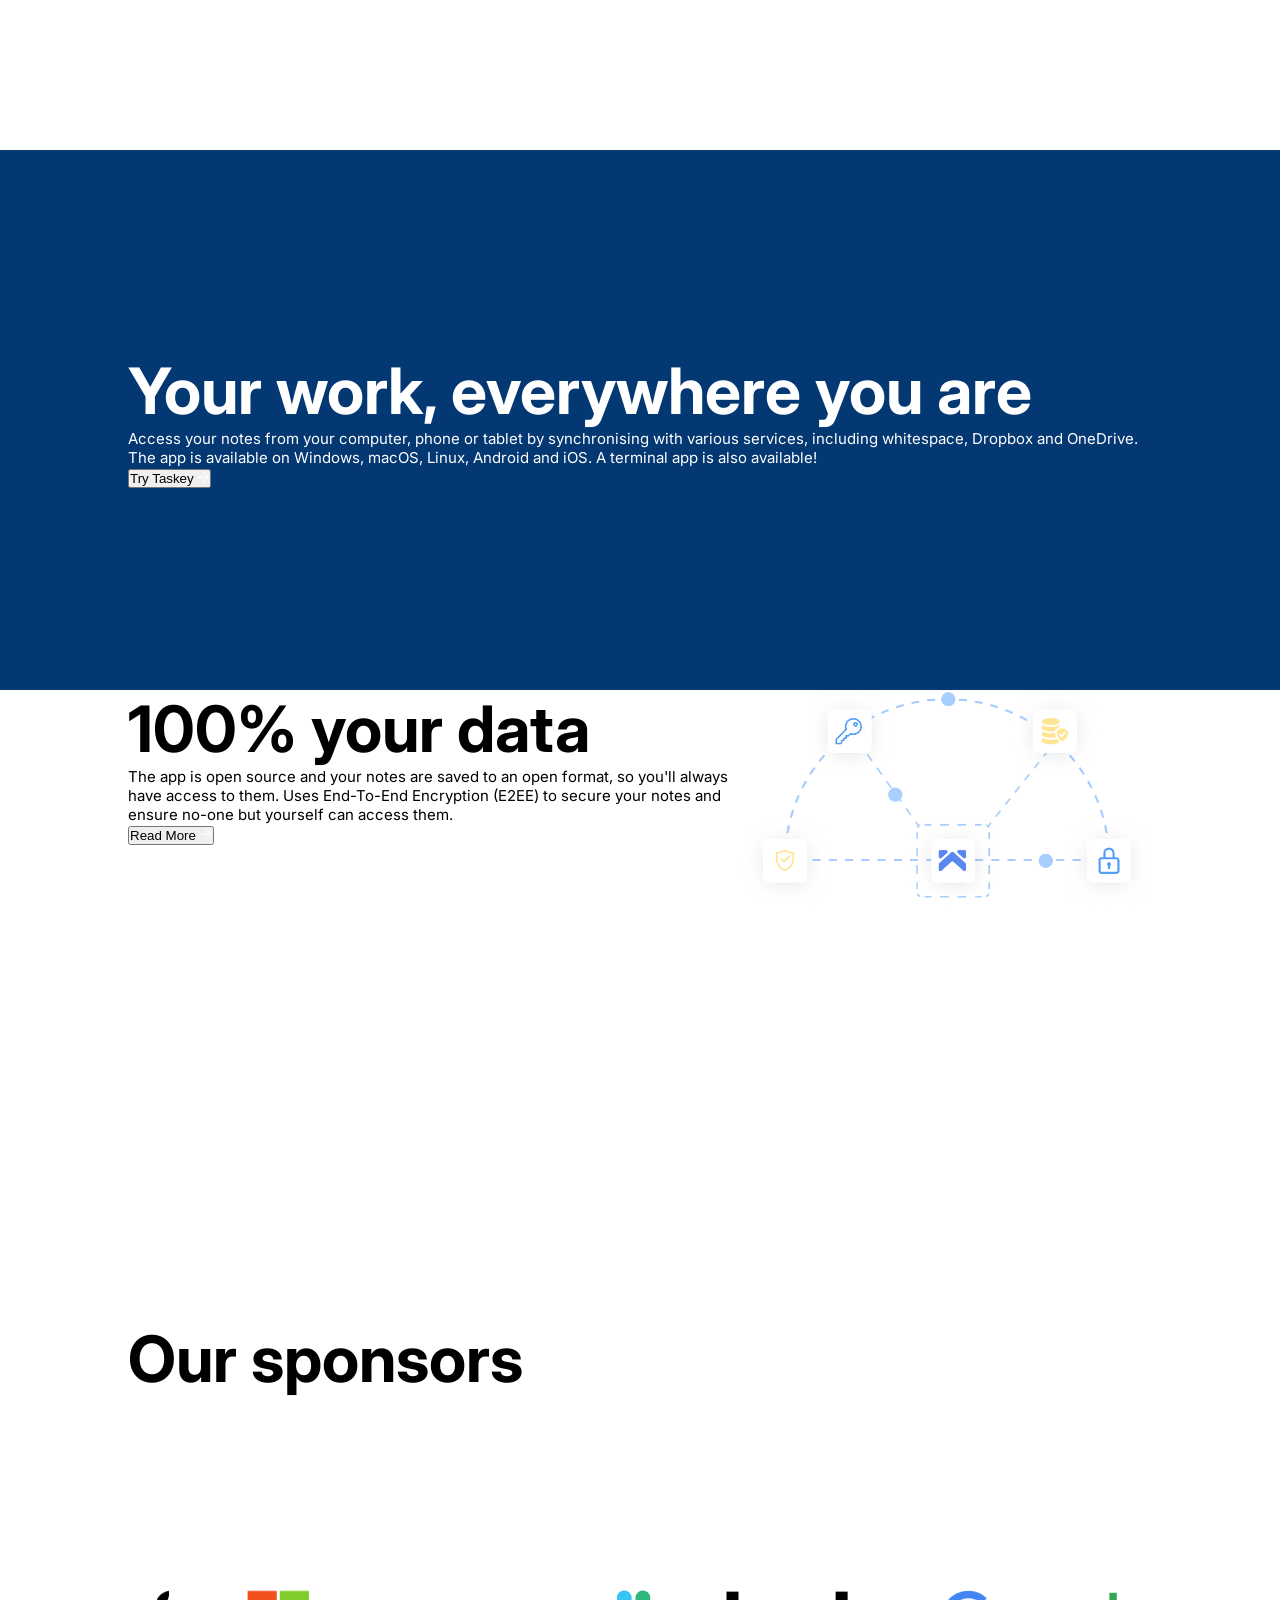
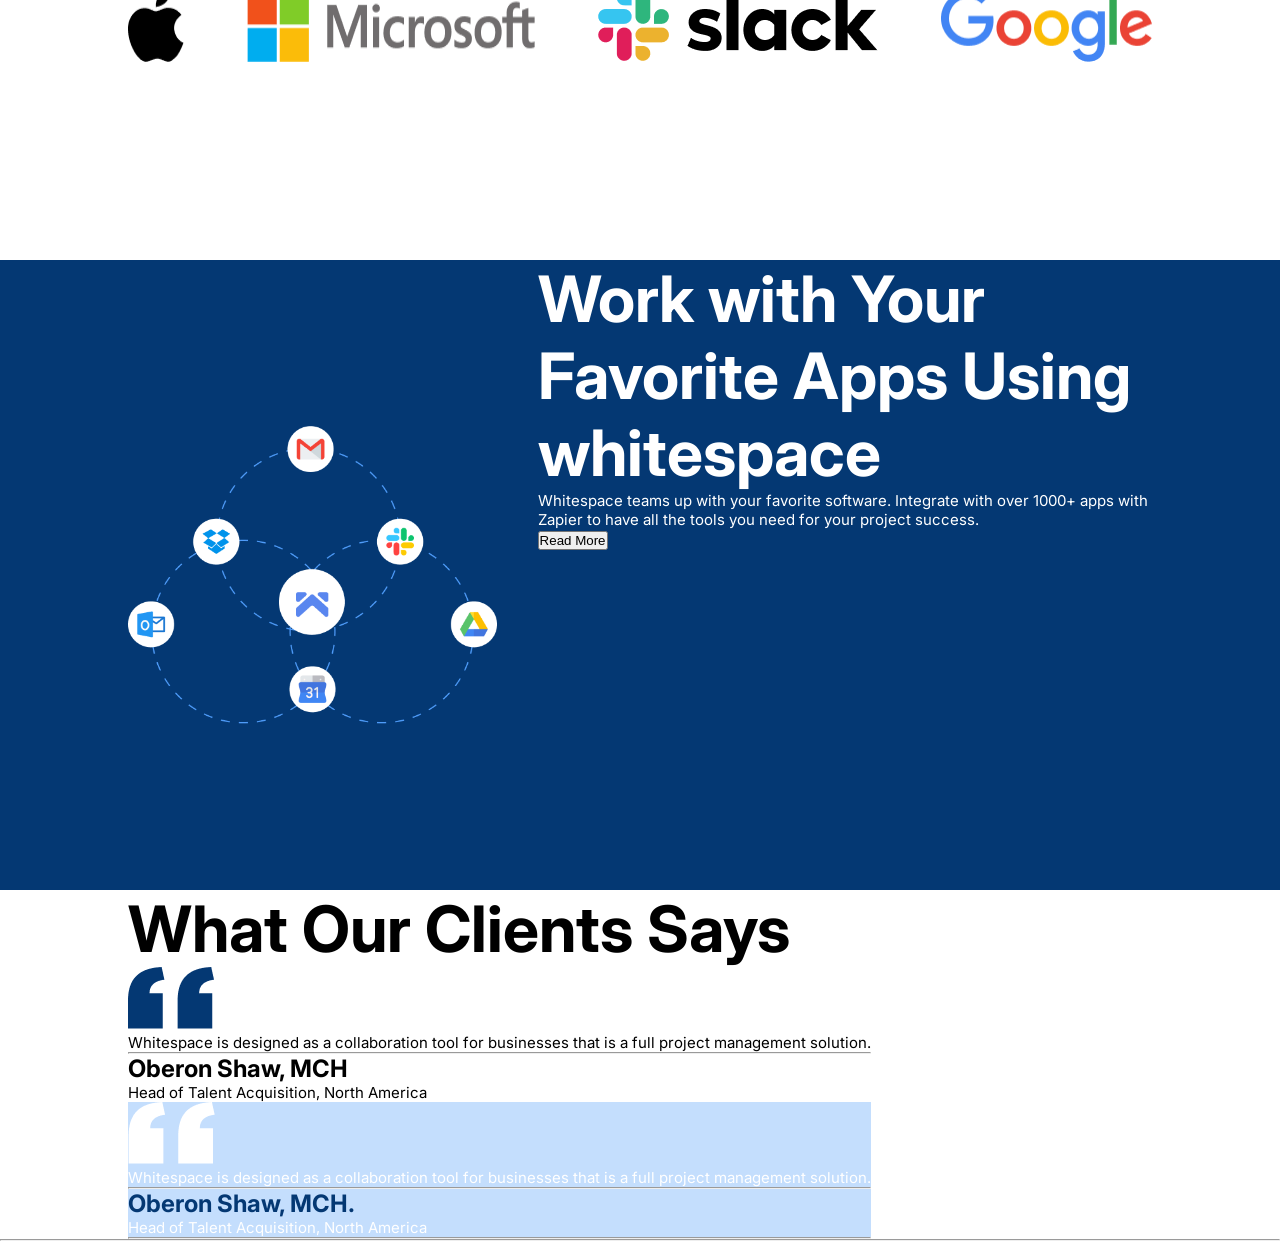
==== commit aa5d711b: "adjustments" ====
--- a/projects/index.html
+++ b/projects/index.html
@@ -122,7 +122,7 @@
                 <p>Whether you want to get organized, keep your personal life on track, or boost workplace productivity,
                     Evernote has the right plan for you.</p>
             </div>
-
+        </div>
             <section class="boxescontainer">
                 <section class="boxes">
                     <div class="box1">
@@ -132,7 +132,7 @@
                             <p>Capture ideas and find them quickly</p>
                             <ul>
                                 <li><img src="assets/images/Icon(1).png" alt="">Sync Unlimited devices</li>
-                                <li><img src="assets/images/Icon(1).png" alt="">10 GB monthly uploads</li>
+                                <li><img src="assets/images/Icon(1).png" alt="">10 GB monthly uploads.</li>
                                 <li><img src="assets/images/Icon(1).png" alt="">200 MB max. note size</li>
                                 <li><img src="assets/images/Icon(1).png" alt="">Customize Home dashboard and access extra widgets</li>
                                 <li><img src="assets/images/Icon(1).png" alt="">Connect primary Google Calendar account</li>
@@ -146,12 +146,12 @@
                         <h3>$11.99</h3>
                         <p>Keep home and family on track</p>
                         <ul>
-                            <li><img>Sync Unlimited devices</li>
-                            <li><img>10 GB monthly uploads</li>
-                            <li><img>200 MB max. note size.</li>
-                            <li><img>Customize Home dashboard and access extra widgets</li>
-                            <li><img>Connect primary Google Calendar account</li>
-                            <li><img>Add due dates, reminders, and notifications to your tasks</li>
+                            <li><img src="assets/images/Icon(2).png" alt="">Sync Unlimited devices</li>
+                            <li><img src="assets/images/Icon(2).png" alt="">10 GB monthly uploads</li>
+                            <li><img src="assets/images/Icon(2).png" alt="">200 MB max. note size.</li>
+                            <li><img src="assets/images/Icon(2).png" alt="">Customize Home dashboard and access extra widgets</li>
+                            <li><img src="assets/images/Icon(2).png" alt="">Connect primary Google Calendar account</li>
+                            <li><img src="assets/images/Icon(2).png" alt="">Add due dates, reminders, and notifications to your tasks</li>
                         </ul>
                         <button>Get Started</button>
                     </div>
@@ -180,7 +180,7 @@
                 <p>Access your notes from your computer, phone or tablet by synchronising with various services,
                     including whitespace, Dropbox and OneDrive. The app is available on Windows, macOS, Linux, Android
                     and iOS. A terminal app is also available!</p>
-                <button>Try Taskey <img src="" alt=""></button>
+                <button>Try Taskey <img src="assets/images/Icon.png" alt=""></button>
             </div>
         </div>
     </section>
@@ -192,7 +192,7 @@
                 <p>The app is open source and your notes are saved to an open format, so you'll always have access to
                     them. Uses End-To-End Encryption (E2EE) to secure your notes and ensure no-one but yourself can
                     access them.</p>
-                <button>Read More <img src="" alt=""></button>
+                <button>Read More <img src="assets/images/Icon.png" alt=""></button>
             </div>
         </div>
         <div class="image-container6">
@@ -218,7 +218,7 @@
 
     <section id="sec8">
         <div class="image-container8">
-            <img src="assets/images/Apps.png">
+            <img src="assets/images/Apps.png" alt="">
         </div>
         <div class="textbox8">
             <div class="text8">
@@ -269,6 +269,7 @@
                     </div>
                 </div>
             </div>
+        </div>
     </section>
 
     <section id="sec10">
--- a/projects/styles.css
+++ b/projects/styles.css
@@ -268,6 +268,10 @@
   height: 70vh;
 }
 
+.boxescontainer ul {
+  list-style: none;
+} 
+
 .boxes {
   display: flex;
   justify-content: space-between;
